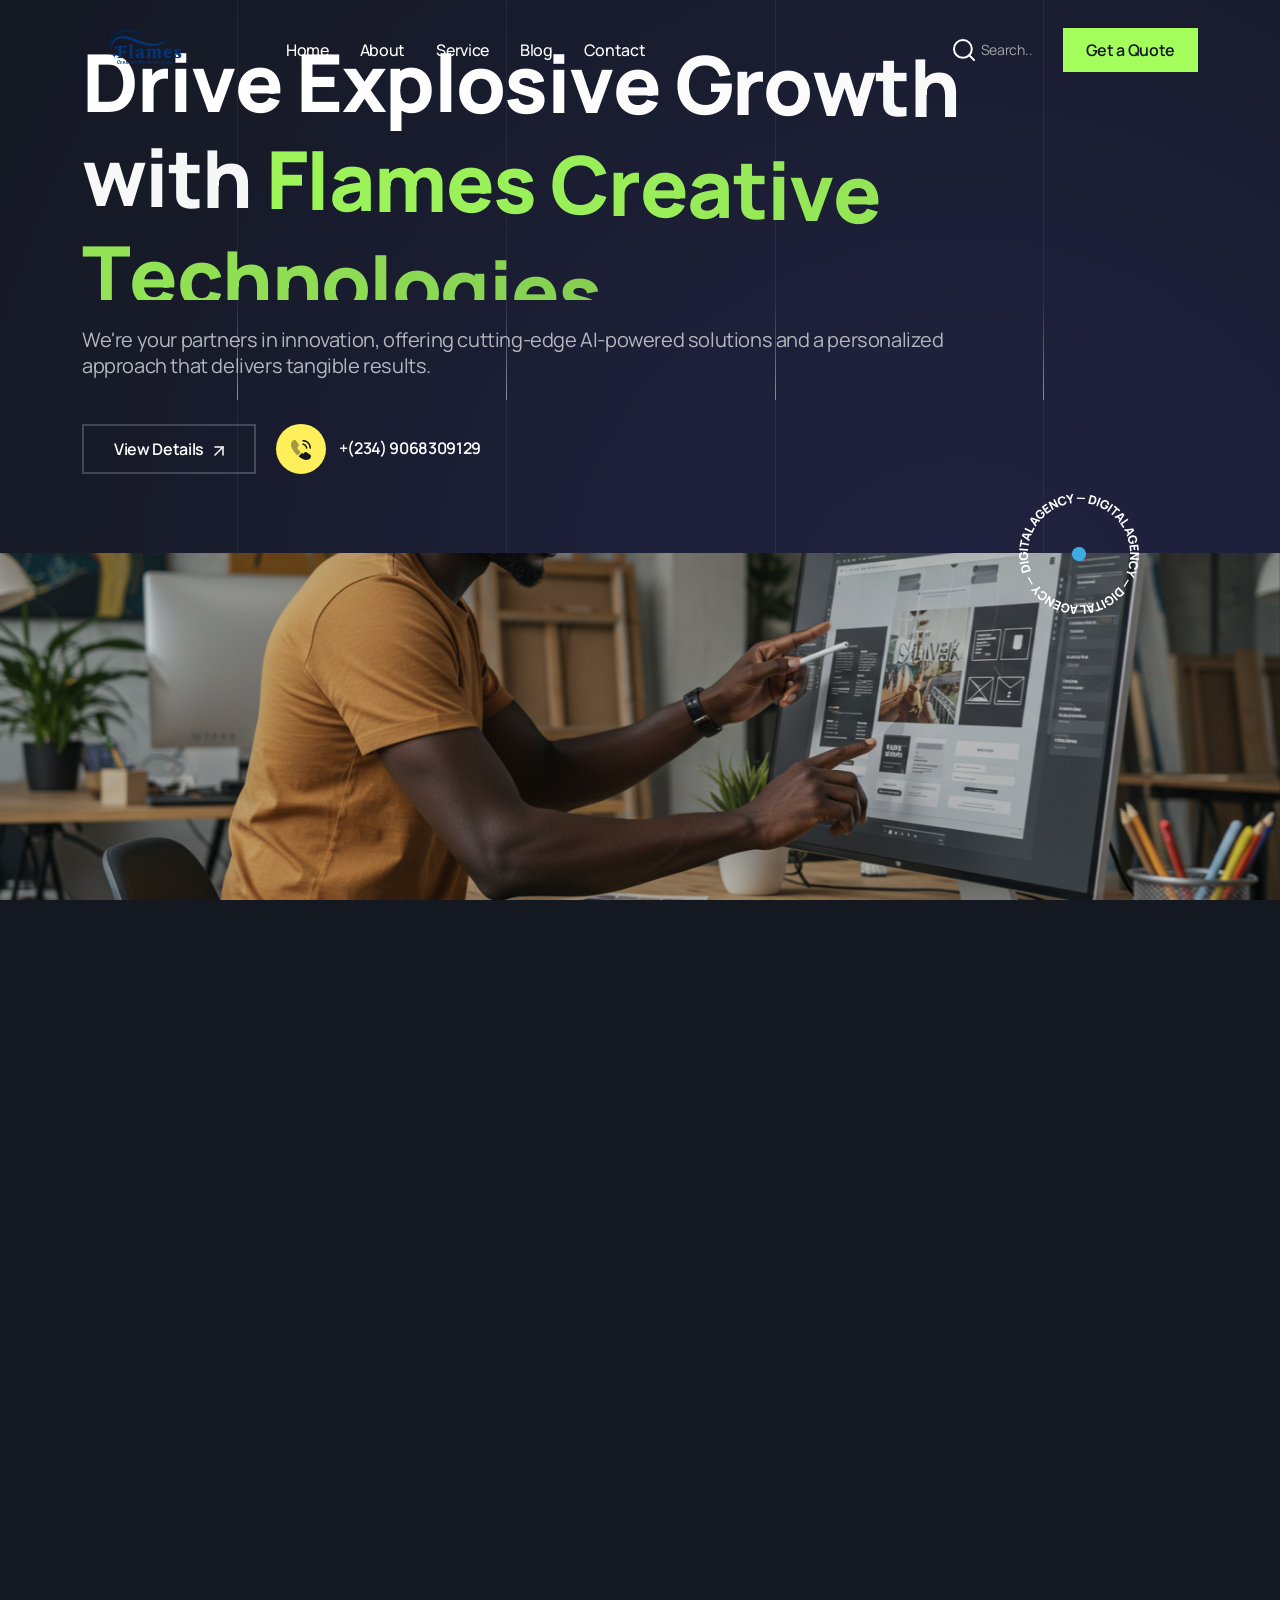
==== tryesy/index.html @ 5f0bf928 "first commit" ====
<!doctype html>
<html class="no-js" lang="zxx">

<head>

   <meta charset="utf-8">
   <meta http-equiv="x-ua-compatible" content="ie=edge">
   <title>Flames Creative Technologies | Full-Service Digital Agency </title>
   <meta name="description" content="">
   <meta name="viewport" content="width=device-width, initial-scale=1">

   <!-- Place favicon.ico in the root directory -->
   <link rel="shortcut icon" type="image/x-icon" href="assets/img/logo/favicon.png">

   <!-- CSS here -->
   <link rel="stylesheet" href="assets/css/bootstrap.css">
   <link rel="stylesheet" href="assets/css/custom-animation.css">
   <link rel="stylesheet" href="assets/css/animate.css">
   <link rel="stylesheet" href="assets/css/swiper-bundle.css">
   <link rel="stylesheet" href="assets/css/slick.css">
   <link rel="stylesheet" href="assets/css/magnific-popup.css">
   <link rel="stylesheet" href="assets/css/font-awesome-pro.css">
   <link rel="stylesheet" href="assets/css/spacing.css">
   <link rel="stylesheet" href="assets/css/main.css">

</head>

<body class="z-index-1 black-bg">

   <!-- preloader-start-area -->
   <div id="loading" class="preloader-layout-wrap">
      <div class="preloader-layout">
         <div class="preloader-path">
            <svg width="60" height="60" viewBox="0 0 28 30" fill="none" xmlns="http://www.w3.org/2000/svg">
               <path class="item1" d="M15.7845 29.68C15.7845 25.9024 15.5838 22.516 15.8552 19.1566C16.0417 16.8118 17.5342 14.8906 19.5665 13.617C21.9687 12.1045 24.4634 10.7305 27.0373 9.50214C27.1871 9.43199 27.4952 9.28358 27.9927 9.0974C28.0425 12.7366 27.8357 16.375 27.3737 19.9877C27.1702 21.4286 26.0932 23.0962 24.8919 23.9866C22.0738 26.067 18.9532 27.7399 15.7845 29.68Z" fill="white" />
               <path class="item2" d="M11.9431 29.68C11.9431 25.9024 12.1438 22.516 11.8753 19.1566C11.6859 16.8118 10.1935 14.8906 8.16111 13.617C5.71042 12.079 3.45477 10.6786 0.972992 9.50214C0.823181 9.43199 0.517903 9.28358 0.0175895 9.0974C0.0175895 12.8291 -0.120916 16.4449 0.379398 19.9823C0.582915 21.4232 1.65986 23.0908 2.86118 23.9812C5.6652 26.067 8.78297 27.7399 11.9431 29.68Z" fill="white" />
               <path class="item3" d="M1.80685 5.81898C5.13945 3.93017 8.02544 2.06565 11.1347 0.616666C13.2999 -0.395194 15.745 -0.0875891 17.8876 0.999824C20.431 2.28693 22.8917 3.71777 25.2566 5.28472C25.3951 5.37646 25.6777 5.55455 26.0904 5.89183C22.6985 7.60525 19.527 9.44549 16.1548 10.7892C14.7783 11.3289 12.7629 11.256 11.3778 10.6813C8.15264 9.34295 5.09988 7.5324 1.80685 5.81898Z" fill="white" />
            </svg>
         </div>
         <div class="preloader-logo">
            <img src="assets/img/logo/main logo.png ">
         </div>
      </div> 
   </div>
   <!-- preloader-end-area -->

   <!-- back to top start -->
   <div class="back-to-top-wrapper">
      <button id="back_to_top" type="button" class="back-to-top-btn">
         <svg width="12" height="7" viewBox="0 0 12 7" fill="none" xmlns="http://www.w3.org/2000/svg">
            <path d="M11 6L6 1L1 6" stroke="currentColor" stroke-width="1.5" stroke-linecap="round"
               stroke-linejoin="round" />
         </svg>
      </button>
   </div>
   <!-- back to top end -->


   <!-- tp-offcanvus-area-end -->
   <div class="tp-offcanvas-area">
      <div class="tp-offcanvas-wrapper">
         <div class="tp-offcanvas-top d-flex align-items-center justify-content-between">
            <div class="tp-offcanvas-logo">
               <a href="index.html">
                  <img src="assets/img/logo/main logo.png" alt="">
               </a>
            </div>
            <div class="tp-offcanvas-close">
               <button class="tp-offcanvas-close-btn">
                  <svg width="37" height="38" viewBox="0 0 37 38" fill="none" xmlns="http://www.w3.org/2000/svg">
                     <path d="M9.19141 9.80762L27.5762 28.1924" stroke="currentColor" stroke-width="1.5"
                        stroke-linecap="round" stroke-linejoin="round" />
                     <path d="M9.19141 28.1924L27.5762 9.80761" stroke="currentColor" stroke-width="1.5"
                        stroke-linecap="round" stroke-linejoin="round" />
                  </svg>
               </button>
            </div>
         </div>
         <div class="tp-offcanvas-main">
            <div class="tp-offcanvas-content">
               <h3 class="tp-offcanvas-title">Hi There!</h3>
               <p>Welcome! </p>
            </div>
            <div class="tp-offcanvas-menu d-xl-none">
               <nav></nav>
            </div>
            <div class="tp-offcanvas-contact">
               <h3 class="tp-offcanvas-title sm">Information</h3>

               <ul>
                  <li><a href="tel:1245654">+ 2349068309129</a></li>
                  <li><a href="mailto:hello@diego.com">inquiries@flamescreative.tech</a></li>
               </ul>
            </div>
            <div class="tp-offcanvas-social">
               <h3 class="tp-offcanvas-title sm">Follow Us</h3>
               <ul>
                  <li>
                     <a href="#">
                        <svg width="16" height="16" viewBox="0 0 16 16" fill="none" xmlns="http://www.w3.org/2000/svg">
                           <path
                              d="M11.25 1.5H4.75C2.95507 1.5 1.5 2.95507 1.5 4.75V11.25C1.5 13.0449 2.95507 14.5 4.75 14.5H11.25C13.0449 14.5 14.5 13.0449 14.5 11.25V4.75C14.5 2.95507 13.0449 1.5 11.25 1.5Z"
                              stroke="currentColor" stroke-width="1.5" stroke-linecap="round" stroke-linejoin="round" />
                           <path
                              d="M10.6016 7.5907C10.6818 8.13166 10.5894 8.68414 10.3375 9.16955C10.0856 9.65497 9.68711 10.0486 9.19862 10.2945C8.71014 10.5404 8.15656 10.6259 7.61663 10.5391C7.0767 10.4522 6.57791 10.1972 6.19121 9.81055C5.80451 9.42385 5.54959 8.92506 5.46271 8.38513C5.37583 7.8452 5.46141 7.29163 5.70728 6.80314C5.95315 6.31465 6.34679 5.91613 6.83221 5.66425C7.31763 5.41238 7.87011 5.31998 8.41107 5.4002C8.96287 5.48202 9.47372 5.73915 9.86817 6.1336C10.2626 6.52804 10.5197 7.0389 10.6016 7.5907Z"
                              stroke="currentColor" stroke-width="1.5" stroke-linecap="round" stroke-linejoin="round" />
                           <path d="M11.5742 4.42578H11.5842" stroke="currentColor" stroke-width="1.5"
                              stroke-linecap="round" stroke-linejoin="round" />
                        </svg>
                     </a>
                  </li>
                  <li>
                     <a href="#">
                        <svg width="18" height="18" viewBox="0 0 18 18" fill="none" xmlns="http://www.w3.org/2000/svg">
                           <path
                              d="M2.50589 12.7494C4.57662 16.336 9.16278 17.5648 12.7494 15.4941C14.2113 14.65 15.2816 13.388 15.8962 11.9461C16.7895 9.85066 16.7208 7.37526 15.4941 5.25063C14.2674 3.12599 12.1581 1.82872 9.89669 1.55462C8.34063 1.366 6.71259 1.66183 5.25063 2.50589C1.66403 4.57662 0.435172 9.16278 2.50589 12.7494Z"
                              stroke="currentColor" stroke-width="1.5" />
                           <path
                              d="M12.7127 15.4292C12.7127 15.4292 12.0086 10.4867 10.5011 7.87559C8.99362 5.26451 5.28935 2.57155 5.28935 2.57155M5.68449 15.6124C6.79553 12.2606 12.34 8.54524 16.3975 9.43537M12.311 2.4082C11.1953 5.72344 5.75732 9.38453 1.71875 8.58915"
                              stroke="currentColor" stroke-width="1.5" stroke-linecap="round" />
                        </svg>
                     </a>
                  </li>
                  <li>
                     <a href="#">
                        <svg width="18" height="11" viewBox="0 0 18 11" fill="none" xmlns="http://www.w3.org/2000/svg">
                           <path
                              d="M1 5.5715H6.33342C7.62867 5.5715 8.61917 6.56199 8.61917 7.85725C8.61917 9.15251 7.62867 10.143 6.33342 10.143H1.76192C1.30477 10.143 1 9.83823 1 9.38108V1.76192C1 1.30477 1.30477 1 1.76192 1H5.5715C6.86676 1 7.85725 1.99049 7.85725 3.28575C7.85725 4.58101 6.86676 5.5715 5.5715 5.5715H1Z"
                              stroke="currentColor" stroke-width="1.5" stroke-miterlimit="10" />
                           <path
                              d="M10.9062 7.09454H17.0016C17.0016 5.41832 15.6301 4.04688 13.9539 4.04688C12.2777 4.04688 10.9062 5.41832 10.9062 7.09454ZM10.9062 7.09454C10.9062 8.77076 12.2777 10.1422 13.9539 10.1422H15.2492"
                              stroke="currentColor" stroke-width="1.5" stroke-miterlimit="10" stroke-linecap="round"
                              stroke-linejoin="round" />
                           <path d="M16.1125 1.44434H11.668" stroke="currentColor" stroke-width="1.2"
                              stroke-miterlimit="10" stroke-linecap="round" stroke-linejoin="round" />
                        </svg>
                     </a>
                  </li>
                  <li>
                     <a href="#">
                        <svg width="18" height="14" viewBox="0 0 18 14" fill="none" xmlns="http://www.w3.org/2000/svg">
                           <path
                              d="M12.75 13H5.25C3 13 1.5 11.5 1.5 9.25V4.75C1.5 2.5 3 1 5.25 1H12.75C15 1 16.5 2.5 16.5 4.75V9.25C16.5 11.5 15 13 12.75 13Z"
                              stroke="currentColor" stroke-width="1.5" stroke-miterlimit="10" stroke-linecap="round"
                              stroke-linejoin="round" />
                           <path
                              d="M8.70676 5.14837L10.8006 6.40465C11.5543 6.90716 11.5543 7.66093 10.8006 8.16344L8.70676 9.41972C7.86923 9.92224 7.19922 9.50348 7.19922 8.5822V6.06964C7.19922 4.98086 7.86923 4.64585 8.70676 5.14837Z"
                              fill="currentColor" />
                        </svg>
                     </a>
                  </li>
               </ul>
            </div>
         </div>
      </div>
   </div>
   <div class="body-overlay"></div>
   <!-- tp-offcanvus-area-end -->

   
   <header>

      <!-- header area start -->
      <div id="header-sticky" class="tp-header-area tp-header-mob-space header-transparent">
         <div class="container container-1680">
            <div class="row align-items-center">
               <div class="col-xl-2 col-lg-4 col-md-4 col-6">
                  <div class="tp-header-logo">
                     <a href="index.html">
                        <img src="assets/img/logo/main logo.png" alt="Flames Creative Technologies">
                     </a>
                  </div>
               </div>
               <div class="col-xl-6 d-none d-xl-block">
                  <div class="tp-header-menu header-main-menu">
                     <nav class="tp-mobile-menu-active">
                        <ul>
                           <li>
                              <a href="index.html">Home</a>
                           </li>
                           <li><a href="">About</a></li>
                           <li>
                              <a href="">Service</a>
                           </li>
                           <li>
                              <a href="">Blog</a>
                           </li>
                           <li><a href="">contact</a></li>
                        </ul>
                     </nav>
                  </div>
               </div>
               <div class="col-xl-4 col-lg-8 col-md-8 col-6">
                  <div class="tp-header-right text-end">
                     <div class="tp-header-action d-inline-flex align-items-center">
                        <div id="tp-header-search" class="tp-header-search p-relative d-none d-md-block">
                           <form action="#">
                              <div class="tp-header-search-input">
                                 <input focused type="text" placeholder="Search...">
                              </div>
                              <div class="tp-header-search-icon">
                                 <span>
                                    <svg width="22" height="22" viewBox="0 0 22 22" fill="none" xmlns="http://www.w3.org/2000/svg">
                                       <path d="M9.88888 18.7778C14.7981 18.7778 18.7778 14.7981 18.7778 9.88888C18.7778 4.97969 14.7981 1 9.88888 1C4.97969 1 1 4.97969 1 9.88888C1 14.7981 4.97969 18.7778 9.88888 18.7778Z" stroke="currentcolor" stroke-width="2" stroke-linecap="round" stroke-linejoin="round" />
                                       <path d="M21 21L16.1666 16.1666" stroke="currentcolor" stroke-width="2" stroke-linecap="round" stroke-linejoin="round" />
                                    </svg>
                                 </span>
                              </div>
                           </form>
                        </div>
                        <div class="tp-header-btn d-none d-sm-block">
                           <a class="tp-btn ml-30" href="">Get a Quote</a>
                        </div>
                        <div class="tp-header-bar tp-offcanvas-open-btn d-xl-none">
                           <button>
                              <span>
                                 <svg width="25" height="25" viewBox="0 0 25 25" fill="none" xmlns="http://www.w3.org/2000/svg">
                                    <path d="M21.8808 10.2976H3.8808" stroke="currentcolor" stroke-width="2" stroke-linecap="round" stroke-linejoin="round" />
                                    <path d="M21.8808 6.29756H3.8808" stroke="currentcolor" stroke-width="2" stroke-linecap="round" stroke-linejoin="round" />
                                    <path d="M21.8808 14.2976H3.8808" stroke="currentcolor" stroke-width="2" stroke-linecap="round" stroke-linejoin="round" />
                                    <path d="M21.8808 18.2976H3.8808" stroke="currentcolor" stroke-width="2" stroke-linecap="round" stroke-linejoin="round" />
                                 </svg>
                              </span>
                           </button>
                        </div>
                     </div>
                  </div>
               </div>
            </div>
         </div>
      </div>
      <!-- header area end -->

   </header>

   <div class="tp-border-line-wrap">
      <div class="tp-border-line"></div>
      <div class="tp-border-line line-2"></div>
      <div class="tp-border-line line-3"></div>
      <div class="tp-border-line line-4"></div>
   </div>


   <div id="smooth-wrapper">
      <div id="smooth-content">

         <main>

            <!-- hero area start -->
            <div class="tp-hero-area tp-hero-pt p-relative z-index-1">
               <div class="tp-hero-gradient-circle">
                  <span></span>
               </div>
               <div class="container container-1680">
                  <div class="row">
                     <div class="col-xxl-9 col-xl-10">
                        <div class="tp-hero-title-box">
                           <h2 class="tp-hero-title tp_reveal_anim">Drive Explosive Growth with <span class="main-text">Flames Creative Technologies</span></h2>
                           <p>We're your partners in innovation, offering cutting-edge AI-powered solutions and a personalized approach that delivers tangible results.</p>
                        </div>
                        <div class="tp-hero-btn-box mb-60 d-flex flex-wrap align-items-center">
                           <div class="tp-hero-btn mb-20 mr-20">
                              <a class="tp-btn-border" href="about.html">
                                 View Details
                                 <span>
                                    <svg width="10" height="10" viewBox="0 0 10 10" fill="none" xmlns="http://www.w3.org/2000/svg">
                                       <path d="M1 9L9 1" stroke="currentcolor" stroke-width="1.5" stroke-linecap="round" stroke-linejoin="round" />
                                       <path d="M1 1H9V9" stroke="currentcolor" stroke-width="1.5" stroke-linecap="round" stroke-linejoin="round" />
                                    </svg>
                                 </span>
                              </a>
                           </div>
                           <div class="tp-hero-tell mb-20">
                              <a href="tel:09068309129">
                                 <span>
                                    <svg width="20" height="20" viewBox="0 0 20 20" fill="none" xmlns="http://www.w3.org/2000/svg">
                                       <path d="M15.62 8.75001C15.19 8.75001 14.85 8.40001 14.85 7.98001C14.85 7.61001 14.48 6.84001 13.86 6.17001C13.25 5.52001 12.58 5.14001 12.02 5.14001C11.59 5.14001 11.25 4.79001 11.25 4.37001C11.25 3.95001 11.6 3.60001 12.02 3.60001C13.02 3.60001 14.07 4.14001 14.99 5.11001C15.85 6.02001 16.4 7.15001 16.4 7.97001C16.4 8.40001 16.05 8.75001 15.62 8.75001Z" fill="currentcolor" />
                                       <path d="M19.23 8.75C18.8 8.75 18.46 8.4 18.46 7.98C18.46 4.43 15.57 1.55 12.03 1.55C11.6 1.55 11.26 1.2 11.26 0.78C11.26 0.36 11.6 0 12.02 0C16.42 0 20 3.58 20 7.98C20 8.4 19.65 8.75 19.23 8.75Z" fill="currentcolor" />
                                       <path opacity="0.4" d="M9.79 12.21L6.52 15.48C6.16 15.16 5.81 14.83 5.47 14.49C4.44 13.45 3.51 12.36 2.68 11.22C1.86 10.08 1.2 8.94 0.72 7.81C0.24 6.67 0 5.58 0 4.54C0 3.86 0.12 3.21 0.36 2.61C0.6 2 0.98 1.44 1.51 0.94C2.15 0.31 2.85 0 3.59 0C3.87 0 4.15 0.0600001 4.4 0.18C4.66 0.3 4.89 0.48 5.07 0.74L7.39 4.01C7.57 4.26 7.7 4.49 7.79 4.71C7.88 4.92 7.93 5.13 7.93 5.32C7.93 5.56 7.86 5.8 7.72 6.03C7.59 6.26 7.4 6.5 7.16 6.74L6.4 7.53C6.29 7.64 6.24 7.77 6.24 7.93C6.24 8.01 6.25 8.08 6.27 8.16C6.3 8.24 6.33 8.3 6.35 8.36C6.53 8.69 6.84 9.12 7.28 9.64C7.73 10.16 8.21 10.69 8.73 11.22C9.09 11.57 9.44 11.91 9.79 12.21Z" fill="currentcolor" />
                                       <path d="M19.97 16.33C19.97 16.61 19.92 16.9 19.82 17.18C19.79 17.26 19.76 17.34 19.72 17.42C19.55 17.78 19.33 18.12 19.04 18.44C18.55 18.98 18.01 19.37 17.4 19.62C17.39 19.62 17.38 19.63 17.37 19.63C16.78 19.87 16.14 20 15.45 20C14.43 20 13.34 19.76 12.19 19.27C11.04 18.78 9.89001 18.12 8.75001 17.29C8.36001 17 7.97001 16.71 7.60001 16.4L10.87 13.13C11.15 13.34 11.4 13.5 11.61 13.61C11.66 13.63 11.72 13.66 11.79 13.69C11.87 13.72 11.95 13.73 12.04 13.73C12.21 13.73 12.34 13.67 12.45 13.56L13.21 12.81C13.46 12.56 13.7 12.37 13.93 12.25C14.16 12.11 14.39 12.04 14.64 12.04C14.83 12.04 15.03 12.08 15.25 12.17C15.47 12.26 15.7 12.39 15.95 12.56L19.26 14.91C19.52 15.09 19.7 15.3 19.81 15.55C19.91 15.8 19.97 16.05 19.97 16.33Z" fill="currentcolor" />
                                    </svg>
                                 </span>
                                 +(234) 9068309129 
                              </a>
                           </div>
                        </div>
                     </div>
                  </div>
               </div>
               <div class="tp-hero-banner-wrap p-relative">
                  <div class="tp-hero-banner-shape">
                     <img src="assets/img/home-01/shape/hero-shape-1.png" alt="">
                  </div>
                  <div class="tp-hero-banner tp-hero-banner-height">
                     <img data-speed=".7" src="assets/img/home-01/hero/hero-main.jpg" alt="An African Designer Working On a touchscreen tablet, creating user-interface design">
                  </div>
               </div>
            </div>
            <!-- hero area end -->

            <!-- barnd area start -->
            <div class="tp-brand-area">
               <div class="tp-brand-wrapper pink-bg">
                  <div class="swiper-container tp-brand-active">
                     <div class="swiper-wrapper slide-transtion">
                        <div class="swiper-slide">
                           <div class="tp-brand-item">
                              <span class="tp-brand-title">User Interface Design</span>
                           </div>
                        </div>
                        <div class="swiper-slide">
                           <div class="tp-brand-item">
                              <span class="tp-brand-title">User Experience Design</span>
                           </div>
                        </div>
                        <div class="swiper-slide">
                           <div class="tp-brand-item">
                              <span class="tp-brand-title">Digital Agency</span>
                           </div>
                        </div>
                        <div class="swiper-slide">
                           <div class="tp-brand-item">
                              <span class="tp-brand-title">Marketing Strategy</span>
                           </div>
                        </div>
                        <div class="swiper-slide">
                           <div class="tp-brand-item">
                              <span class="tp-brand-title">Digital Solution</span>
                           </div>
                        </div>
                        <div class="swiper-slide">
                           <div class="tp-brand-item">
                              <span class="tp-brand-title">Business Growth</span>
                           </div>
                        </div>
                        <div class="swiper-slide">
                           <div class="tp-brand-item">
                              <span class="tp-brand-title">Development</span>
                           </div>
                        </div>
                        <div class="swiper-slide">
                           <div class="tp-brand-item">
                              <span class="tp-brand-title">AI-Driven Solutions</span>
                           </div>
                        </div>
                        <div class="swiper-slide">
                           <div class="tp-brand-item">
                              <span class="tp-brand-title">SEO Agency</span>
                           </div>
                        </div>
                        <div class="swiper-slide">
                           <div class="tp-brand-item">
                              <span class="tp-brand-title">Consulting</span>
                           </div>
                        </div>
                        <div class="swiper-slide">
                           <div class="tp-brand-item">
                              <span class="tp-brand-title">Branding</span>
                           </div>
                        </div>
                        <div class="swiper-slide">
                           <div class="tp-brand-item">
                              <span class="tp-brand-title">Analytics</span>
                           </div>
                        </div>
                     </div>
                  </div>
               </div>
            </div>
            <!-- barnd area end -->

            <!-- service area start -->
            <div class="tp-service-area pt-110 z-index-1">
               <div class="container">
                  <div class="row">
                     <div class="col-xl-6 col-lg-10">
                        <div class="tp-service-left p-relative">
                           <div class="tp-service-shape">
                              <img src="assets/img/home-01/shape/service-shape-1.png" alt="">
                           </div>
                           <div class="tp-service-title-box mb-40">
                              <span class="tp-section-subtitle mb-10">Why Choose Us?</span>
                              <h4 class="tp-section-title tp_reveal_anim">Your Vision,<br>Our Innovation</h4>
                           </div>
                           <div class="tp-service-btn-box">
                              <div class="tp-service-btn">
                                 <a class="tp-btn-border sm" href="about.html">
                                    Read More
                                    <span>
                                       <svg width="10" height="10" viewBox="0 0 10 10" fill="none" xmlns="http://www.w3.org/2000/svg">
                                          <path d="M1 9L9 1" stroke="currentcolor" stroke-width="1.5" stroke-linecap="round" stroke-linejoin="round" />
                                          <path d="M1 1H9V9" stroke="currentcolor" stroke-width="1.5" stroke-linecap="round" stroke-linejoin="round" />
                                       </svg>
                                    </span>
                                 </a>
                              </div>
                           </div>
                        </div>
                     </div>
                     <div class="col-xl-6">
                        <div class="tp-service-right mt-50">
                           <div class="row">
                              <div class="col-xl-6 col-lg-4 col-md-4 col-sm-6 tp_fade_anim">
                                 <div class="tp-service-item mb-70">
                                    <span class="tp-service-icon">
                                       <svg width="30" height="32" viewBox="0 0 30 32" fill="none" xmlns="http://www.w3.org/2000/svg">
                                          <path opacity="0.4" d="M5.625 22.2909V9.97587C7.56 9.48087 9 7.72587 9 5.64087C9 3.15087 6.99 1.14087 4.5 1.14087C2.01 1.14087 0 3.15087 0 5.64087C0 7.74087 1.44 9.48087 3.375 9.97587V22.2909C1.44 22.7859 0 24.5409 0 26.6259C0 29.1159 2.01 31.1259 4.5 31.1259C6.99 31.1259 9 29.1159 9 26.6259C9 24.5259 7.56 22.7859 5.625 22.2909Z" fill="currentcolor" />
                                          <path d="M26.625 22.291V7.87599C26.625 5.59599 24.78 3.75099 22.5 3.75099H18.105L20.22 1.996C20.7 1.591 20.76 0.886001 20.37 0.406001C19.965 -0.073999 19.26 -0.134008 18.78 0.255992L14.28 4.00599C14.025 4.21599 13.875 4.53099 13.875 4.87599C13.875 5.22099 14.025 5.521 14.28 5.746L18.78 9.496C18.99 9.676 19.245 9.75099 19.5 9.75099C19.815 9.75099 20.145 9.61599 20.37 9.34599C20.775 8.86599 20.7 8.16099 20.22 7.75599L18.105 6.00099H22.5C23.535 6.00099 24.375 6.84099 24.375 7.87599V22.291C22.44 22.786 21 24.541 21 26.626C21 29.116 23.01 31.126 25.5 31.126C27.99 31.126 30 29.116 30 26.626C30 24.526 28.56 22.786 26.625 22.291Z" fill="currentcolor" />
                                       </svg>
                                    </span>
                                    <h4 class="tp-service-title"><a class="tp-line-white" href="">Innovation-Driven <br> Approach</a></h4>
                                 </div>
                              </div>
                              <div class="col-xl-6 col-lg-4 col-md-4 col-sm-6 tp_fade_anim">
                                 <div class="tp-service-item mb-70">
                                    <span class="tp-service-icon">
                                       <svg width="30" height="29" viewBox="0 0 30 29" fill="none" xmlns="http://www.w3.org/2000/svg">
                                          <path opacity="0.4" d="M0 15.4706V12.8319C0 11.2727 1.27436 9.98336 2.84858 9.98336C5.56222 9.98336 6.67166 8.06432 5.30735 5.7105C4.52774 4.36117 4.9925 2.60705 6.35682 1.82744L8.95052 0.34318C10.1349 -0.361467 11.6642 0.0583229 12.3688 1.24273L12.5337 1.52759C13.8831 3.88141 16.1019 3.88141 17.4663 1.52759L17.6312 1.24273C18.3358 0.0583229 19.8651 -0.361467 21.0495 0.34318L23.6432 1.82744C25.0075 2.60705 25.4723 4.36117 24.6927 5.7105C23.3283 8.06432 24.4378 9.98336 27.1514 9.98336C28.7106 9.98336 30 11.2577 30 12.8319V15.4706C30 17.0298 28.7256 18.3192 27.1514 18.3192C24.4378 18.3192 23.3283 20.2382 24.6927 22.5921C25.4723 23.9564 25.0075 25.6955 23.6432 26.4751L21.0495 27.9594C19.8651 28.664 18.3358 28.2442 17.6312 27.0598L17.4663 26.775C16.1169 24.4211 13.8981 24.4211 12.5337 26.775L12.3688 27.0598C11.6642 28.2442 10.1349 28.664 8.95052 27.9594L6.35682 26.4751C4.9925 25.6955 4.52774 23.9414 5.30735 22.5921C6.67166 20.2382 5.56222 18.3192 2.84858 18.3192C1.27436 18.3192 0 17.0298 0 15.4706Z" fill="currentcolor" />
                                          <path d="M14.9926 19.0237C17.6836 19.0237 19.8651 16.8422 19.8651 14.1511C19.8651 11.4601 17.6836 9.27856 14.9926 9.27856C12.3015 9.27856 10.12 11.4601 10.12 14.1511C10.12 16.8422 12.3015 19.0237 14.9926 19.0237Z" fill="currentcolor" />
                                       </svg>
                                    </span>
                                    <h4 class="tp-service-title"><a class="tp-line-white" href="">Tailored <br> Solutions</a></h4>
                                 </div>
                              </div>
                              <div class="col-xl-6 col-lg-4 col-md-4 col-sm-6 tp_fade_anim">
                                 <div class="tp-service-item mb-70">
                                    <span class="tp-service-icon">
                                       <svg width="30" height="30" viewBox="0 0 30 30" fill="none" xmlns="http://www.w3.org/2000/svg">
                                          <path opacity="0.4" d="M29.5304 21.9763L25.005 11.393C24.1809 9.45563 22.952 8.35682 21.5496 8.28453C20.1616 8.21224 18.817 9.18093 17.7905 11.0316L15.0435 15.9617C14.4651 17.0027 13.641 17.6244 12.7446 17.6967C11.8338 17.7835 10.9229 17.3063 10.1856 16.3666L9.86749 15.9617C8.84097 14.675 7.56867 14.0533 6.26744 14.1834C4.96622 14.3135 3.85295 15.2099 3.11559 16.6702L0.614355 21.6582C-0.282043 23.4655 -0.195295 25.5619 0.860141 27.2679C1.91558 28.974 3.75175 30.0005 5.76141 30.0005H24.2099C26.1472 30.0005 27.9545 29.0318 29.0244 27.4125C30.1232 25.7932 30.2967 23.7546 29.5304 21.9763Z" fill="currentcolor" />
                                          <path d="M7.77109 9.77363C10.47 9.77363 12.6579 7.58573 12.6579 4.88681C12.6579 2.1879 10.47 0 7.77109 0C5.07218 0 2.88428 2.1879 2.88428 4.88681C2.88428 7.58573 5.07218 9.77363 7.77109 9.77363Z" fill="currentcolor" />
                                       </svg>
                                    </span>
                                    <h4 class="tp-service-title"><a class="tp-line-white" href="">Seamless <br> User Experience</a></h4>
                                 </div>
                              </div>
                              <div class="col-xl-6 col-lg-4 col-md-4 col-sm-6 tp_fade_anim">
                                 <div class="tp-service-item mb-70">
                                    <span class="tp-service-icon">
                                       <svg width="28" height="29" viewBox="0 0 28 29" fill="none" xmlns="http://www.w3.org/2000/svg">
                                          <path d="M24.6718 4.18915L16.1923 0.412403C14.9478 -0.137468 13.0667 -0.137468 11.8222 0.412403L3.34264 4.18915C1.20104 5.14419 0.88269 6.44651 0.88269 7.14109C0.88269 7.83566 1.20104 9.13799 3.34264 10.093L11.8222 13.8698C12.4444 14.1447 13.2258 14.2894 14.0072 14.2894C14.7886 14.2894 15.57 14.1447 16.1923 13.8698L24.6718 10.093C26.8134 9.13799 27.1318 7.83566 27.1318 7.14109C27.1318 6.44651 26.8279 5.14419 24.6718 4.18915Z" fill="currentcolor" />
                                          <path opacity="0.4" d="M14.0072 21.7705C13.4574 21.7705 12.9075 21.6547 12.401 21.4377L2.64806 17.0966C1.15762 16.431 0 14.6511 0 13.016C0 12.4227 0.477519 11.9452 1.0708 11.9452C1.66408 11.9452 2.1416 12.4227 2.1416 13.016C2.1416 13.7974 2.79276 14.8103 3.51628 15.1287L13.2693 19.4697C13.7323 19.6723 14.2677 19.6723 14.7307 19.4697L24.4837 15.1287C25.2072 14.8103 25.8584 13.8119 25.8584 13.016C25.8584 12.4227 26.3359 11.9452 26.9292 11.9452C27.5225 11.9452 28 12.4227 28 13.016C28 14.6367 26.8424 16.431 25.3519 17.0966L15.599 21.4377C15.107 21.6547 14.5571 21.7705 14.0072 21.7705Z" fill="currentcolor" />
                                          <path opacity="0.4" d="M14.0072 28.9476C13.4574 28.9476 12.9075 28.8319 12.401 28.6148L2.64806 24.2737C1.04186 23.5647 0 21.9585 0 20.1931C0 19.5998 0.477519 19.1223 1.0708 19.1223C1.66408 19.1223 2.1416 19.5998 2.1416 20.1931C2.1416 21.1047 2.677 21.9295 3.51628 22.3058L13.2693 26.6469C13.7323 26.8494 14.2677 26.8494 14.7307 26.6469L24.4837 22.3058C25.3085 21.944 25.8584 21.1047 25.8584 20.1931C25.8584 19.5998 26.3359 19.1223 26.9292 19.1223C27.5225 19.1223 28 19.5998 28 20.1931C28 21.9585 26.9581 23.5502 25.3519 24.2737L15.599 28.6148C15.107 28.8319 14.5571 28.9476 14.0072 28.9476Z" fill="currentcolor" />
                                       </svg>
                                    </span>
                                    <h4 class="tp-service-title"><a class="tp-line-white" href="">AI-Powered<br>Insight</a></h4>
                                 </div>
                              </div>
                              <div class="col-xl-6 col-lg-4 col-md-4 col-sm-6 tp_fade_anim">
                                 <div class="tp-service-item mb-70">
                                    <span class="tp-service-icon">
                                       <svg width="30" height="31" viewBox="0 0 30 31" fill="none" xmlns="http://www.w3.org/2000/svg">
                                          <path opacity="0.4" d="M27.8353 16.4585C27.2672 16.4585 26.7912 16.0286 26.7298 15.4605C26.3614 12.0829 24.5497 9.04294 21.7554 7.10845C21.2488 6.75533 21.1259 6.06444 21.4791 5.55778C21.8322 5.05113 22.5231 4.92831 23.0297 5.28143C26.3614 7.59975 28.5108 11.2231 28.956 15.2303C29.0174 15.8444 28.5722 16.3971 27.9581 16.4585C27.912 16.4585 27.8813 16.4585 27.8353 16.4585Z" fill="currentcolor" />
                                          <path opacity="0.4" d="M2.31836 16.5353C2.28765 16.5353 2.2416 16.5353 2.21089 16.5353C1.59676 16.4739 1.15152 15.9212 1.21294 15.307C1.62747 11.2999 3.7462 7.67654 7.04712 5.34286C7.53842 4.98974 8.24467 5.11256 8.59779 5.60386C8.95091 6.11052 8.82808 6.80141 8.33678 7.15453C5.57322 9.11973 3.77691 12.1596 3.43914 15.522C3.37773 16.1054 2.88643 16.5353 2.31836 16.5353Z" fill="currentcolor" />
                                          <path opacity="0.4" d="M21.1259 29.3091C19.2375 30.2149 17.2109 30.6755 15.0921 30.6755C12.8813 30.6755 10.7779 30.1842 8.81272 29.1862C8.26001 28.9252 8.04507 28.2497 8.32142 27.697C8.58243 27.1443 9.25796 26.9293 9.81068 27.1903C10.7779 27.6816 11.8066 28.0194 12.8506 28.219C14.2631 28.4954 15.7063 28.5107 17.1188 28.2651C18.1628 28.0808 19.1914 27.7584 20.1433 27.2978C20.7114 27.0368 21.3869 27.2517 21.6326 27.8198C21.9089 28.3725 21.694 29.0481 21.1259 29.3091Z" fill="currentcolor" />
                                          <path d="M15.0768 0C12.697 0 10.7472 1.93449 10.7472 4.32958C10.7472 6.72467 12.6817 8.65916 15.0768 8.65916C17.4719 8.65916 19.4064 6.72467 19.4064 4.32958C19.4064 1.93449 17.4719 0 15.0768 0Z" fill="currentcolor" />
                                          <path d="M4.32958 18.2087C1.94985 18.2087 0 20.1432 0 22.5383C0 24.9334 1.93449 26.8679 4.32958 26.8679C6.72467 26.8679 8.65916 24.9334 8.65916 22.5383C8.65916 20.1432 6.70931 18.2087 4.32958 18.2087Z" fill="currentcolor" />
                                          <path d="M25.6704 18.2087C23.2907 18.2087 21.3408 20.1432 21.3408 22.5383C21.3408 24.9334 23.2753 26.8679 25.6704 26.8679C28.0655 26.8679 30 24.9334 30 22.5383C30 20.1432 28.0655 18.2087 25.6704 18.2087Z" fill="currentcolor" />
                                       </svg>
                                    </span>
                                    <h4 class="tp-service-title"><a class="tp-line-white" href="">Full Service <br> Team</a></h4>
                                 </div>
                              </div>
                              
                           </div>
                        </div>
                     </div>
                  </div>
               </div>
            </div>
            <!-- service area end -->

            <!-- goal area start -->
            <div class="tp-goal-area pt-85 pb-90">
               <div class="container">
                  <div class="row">
                     <div class="col-xl-5 col-lg-5">
                        <div class="tp-goal-left p-relative">
                           <div class="tp-goal-thumb">
                              <img class="w-100" src="assets/img/home-01/goal/main-goal-2.jpg" alt="">
                           </div>
                           <div class="tp-goal-shape">
                              <img src="assets/img/home-01/shape/goal-shape-1.png" alt="">
                           </div>
                        </div>
                     </div>
                     <div class="col-xl-7 col-lg-7">
                        <div class="tp-goal-right">
                           <div class="tp-goal-right-thumb mb-40">
                              <img src="assets/img/home-01/goal/main-goal.jpg" alt="">
                           </div>
                           <div class="tp-goal-content">
                              <div class="tp-goal-title-box mb-20">
                                 <span class="tp-section-subtitle mb-10">Our Goal</span>
                                 <h4 class="tp-section-title tp_reveal_anim">Empowering Innovation, Driving Success</h4>
                              </div>
                              <div class="tp-goal-text mb-65 tp_fade_anim">
                                 <p>At Flames Creative Technologies, our goal is simple yet powerful:
                                    Empower businesses with cutting-edge digital solutions that blend creativity, technology, and strategy.</p>
                              </div>
                              <div class="tp-goal-list">
                                 <ul>
                                    <li class="tp_fade_anim">
                                       <span>
                                          <span>
                                             <i></i>
                                             <svg width="20" height="20" viewBox="0 0 20 20" fill="none" xmlns="http://www.w3.org/2000/svg">
                                                <path d="M11.4303 12.9975H2.40034C0.580337 12.9975 -0.579665 11.0475 0.300335 9.44752L2.63034 5.2075L4.81034 1.2375C5.72034 -0.4125 8.10033 -0.4125 9.01033 1.2375L11.2003 5.2075L12.2503 7.11751L13.5303 9.44752C14.4103 11.0475 13.2503 12.9975 11.4303 12.9975Z" fill="currentcolor" />
                                                <path opacity="0.4" d="M20.0004 13.4976C20.0004 17.0876 17.0904 19.9976 13.5004 19.9976C9.91037 19.9976 7.00037 17.0876 7.00037 13.4976C7.00037 13.3276 7.01037 13.1676 7.02037 12.9976H11.4304C13.2504 12.9976 14.4104 11.0476 13.5304 9.44757L12.2504 7.11755C12.6504 7.03755 13.0704 6.99756 13.5004 6.99756C17.0904 6.99756 20.0004 9.90756 20.0004 13.4976Z" fill="currentcolor" />
                                             </svg>
                                          </span>
                                       </span>
                                       <p>Bridge the gap between ideas and execution</p>
                                    </li>
                                    <li class="tp_fade_anim">
                                       <span>
                                          <span>
                                             <i></i>
                                             <svg width="20" height="20" viewBox="0 0 20 20" fill="none" xmlns="http://www.w3.org/2000/svg">
                                                <path d="M11.4303 12.9975H2.40034C0.580337 12.9975 -0.579665 11.0475 0.300335 9.44752L2.63034 5.2075L4.81034 1.2375C5.72034 -0.4125 8.10033 -0.4125 9.01033 1.2375L11.2003 5.2075L12.2503 7.11751L13.5303 9.44752C14.4103 11.0475 13.2503 12.9975 11.4303 12.9975Z" fill="currentcolor" />
                                                <path opacity="0.4" d="M20.0004 13.4976C20.0004 17.0876 17.0904 19.9976 13.5004 19.9976C9.91037 19.9976 7.00037 17.0876 7.00037 13.4976C7.00037 13.3276 7.01037 13.1676 7.02037 12.9976H11.4304C13.2504 12.9976 14.4104 11.0476 13.5304 9.44757L12.2504 7.11755C12.6504 7.03755 13.0704 6.99756 13.5004 6.99756C17.0904 6.99756 20.0004 9.90756 20.0004 13.4976Z" fill="currentcolor" />
                                             </svg>
                                          </span>
                                       </span>
                                       <p>Revolutionize digital experiences</p>
                                    </li>
                                    <li class="tp_fade_anim">
                                       <span>
                                          <span>
                                             <i></i>
                                             <svg width="20" height="20" viewBox="0 0 20 20" fill="none" xmlns="http://www.w3.org/2000/svg">
                                                <path d="M11.4303 12.9975H2.40034C0.580337 12.9975 -0.579665 11.0475 0.300335 9.44752L2.63034 5.2075L4.81034 1.2375C5.72034 -0.4125 8.10033 -0.4125 9.01033 1.2375L11.2003 5.2075L12.2503 7.11751L13.5303 9.44752C14.4103 11.0475 13.2503 12.9975 11.4303 12.9975Z" fill="currentcolor" />
                                                <path opacity="0.4" d="M20.0004 13.4976C20.0004 17.0876 17.0904 19.9976 13.5004 19.9976C9.91037 19.9976 7.00037 17.0876 7.00037 13.4976C7.00037 13.3276 7.01037 13.1676 7.02037 12.9976H11.4304C13.2504 12.9976 14.4104 11.0476 13.5304 9.44757L12.2504 7.11755C12.6504 7.03755 13.0704 6.99756 13.5004 6.99756C17.0904 6.99756 20.0004 9.90756 20.0004 13.4976Z" fill="currentcolor" />
                                             </svg>
                                          </span>
                                       </span>
                                       <p>Fuel business growth</p>
                                    </li>
                                 </ul>
                              </div>
                           </div>
                        </div>
                     </div>
                  </div>
               </div>
            </div>
            <!-- goal area end -->

            <!-- text area start -->
            <div class="tp-text-area pb-50 tp_fade_anim">
               <div class="tp-text-wrapper">
                  <div class="swiper-container tp-text-active">
                     <div class="swiper-wrapper text-transtion">
                        <div class="swiper-slide">
                           <div class="tp-text-item">
                              <span>We are the builders of the digital future</span>
                           </div>
                        </div>
                        <div class="swiper-slide">
                           <div class="tp-text-item">
                              <span>We are the builders of the digital future</span>
                           </div>
                        </div>
                        <div class="swiper-slide">
                           <div class="tp-text-item">
                              <span>We are the builders of the digital future</span>
                           </div>
                        </div>
                        <div class="swiper-slide">
                           <div class="tp-text-item">
                              <span>We are the builders of the digital future</span>
                           </div>
                        </div>
                        <div class="swiper-slide">
                           <div class="tp-text-item">
                              <span>We are the builders of the digital future</span>
                           </div>
                        </div>
                        <div class="swiper-slide">
                           <div class="tp-text-item">
                              <span>We are the builders of the digital future</span>
                           </div>
                        </div>
                        <div class="swiper-slide">
                           <div class="tp-text-item">
                              <span>We are the builders of the digital future</span>
                           </div>
                        </div>
                        <div class="swiper-slide">
                           <div class="tp-text-item">
                              <span>We are the builders of the digital future</span>
                           </div>
                        </div>
                     </div>
                  </div>
               </div>
            </div>
            <!-- text area end -->

            <!-- project area start -->
            <div class="tp-project-area">
               <div class="container-fluid">
                  <div class="row">
                     <div class="col-xl-12">
                        <div class="tp-project-slide-wrap">
                           <div class="swiper-container tp-project-active">
                              <div class="swiper-wrapper">
                                 <div class="swiper-slide">
                                    <div class="tp-project-item p-relative">
                                       <div class="tp-project-thumb fix">
                                          <img src="assets/img/home-01/project/design-portfolio.jpg" alt="">
                                       </div>
                                       <div class="tp-project-content">
                                          <h4 class="tp-project-title"><a href="portfolio.html">Usability</a></h4>
                                          <p>We work to ensure product usuability.</p>
                                       </div>
                                    </div>
                                 </div>
                                 <div class="swiper-slide">
                                    <div class="tp-project-item p-relative">
                                       <div class="tp-project-thumb fix">
                                          <img src="assets/img/home-01/project/marketing-portfolio.jpg" alt="">
                                       </div>
                                       <div class="tp-project-content">
                                          <h4 class="tp-project-title"><a href="portfolio.html">Optimization</a></h4>
                                          <p>Optimization Across multiple platforms</p>
                                       </div>
                                    </div>
                                 </div>
                                 <div class="swiper-slide">
                                    <div class="tp-project-item p-relative">
                                       <div class="tp-project-thumb fix">
                                          <img src="assets/img/home-01/project/development-portfolio.jpg" alt="">
                                       </div>
                                       <div class="tp-project-content">
                                          <h4 class="tp-project-title"><a href="portfolio.html">Innovation</a></h4>
                                          <p>Innovative solutions to business problems</p>
                                       </div>
                                    </div>
                                 </div>
                                 <div class="swiper-slide">
                                    <div class="tp-project-item p-relative">
                                       <div class="tp-project-thumb fix">
                                          <img src="assets/img/home-01/project/project-4.jpg" alt="">
                                       </div>
                                       <div class="tp-project-content">
                                          <h4 class="tp-project-title"><a href="portfolio-details.html">Engagement</a></h4>
                                          <p>We work to make them a reality.</p>
                                       </div>
                                    </div>
                                 </div>
                              </div>
                           </div>
                        </div>
                     </div>
                  </div>
               </div>
            </div>
            <!-- project area end -->

            <!-- skill area start -->
            <div class="tp-skill-area pt-130">
               <div class="container">
                  <div class="row align-items-end">
                     <div class="col-xl-6">
                        <div class="tp-skill-wrap">
                           <div class="tp-skill-title-box mb-35">
                              <span class="tp-section-subtitle mb-10">Our expertise</span>
                              <h4 class="tp-section-title mb-30 tp_reveal_anim">Mastering the Digital Landscape</h4>
                              <p class="tp_fade_anim">At Flames Creative Technologies, we blend creativity, innovation, and technical excellence to deliver world-class solutions. Our expertise spans multiple domains, each driven by precision, strategy, and cutting-edge technology.</p>
                           </div>
                           <div class="tp-skill-mail tp_fade_anim">
                              <a href="mailto:inquiries@flamescreative.tech">
                                 <span>
                                    <svg width="20" height="17" viewBox="0 0 20 17" fill="none" xmlns="http://www.w3.org/2000/svg">
                                       <path opacity="0.3" d="M15 17H5C2 17 0 15.5 0 12V5C0 1.5 2 0 5 0H15C18 0 20 1.5 20 5V12C20 15.5 18 17 15 17Z" fill="currentcolor" />
                                       <path d="M10 9.36997C9.16002 9.36997 8.31003 9.10997 7.66003 8.57997L4.53002 6.07997C4.21002 5.81997 4.15003 5.34997 4.41003 5.02997C4.67003 4.70997 5.14003 4.64997 5.46003 4.90997L8.59002 7.40997C9.35002 8.01997 10.64 8.01997 11.4 7.40997L14.53 4.90997C14.85 4.64997 15.33 4.69997 15.58 5.02997C15.84 5.34997 15.79 5.82997 15.46 6.07997L12.33 8.57997C11.69 9.10997 10.84 9.36997 10 9.36997Z" fill="currentcolor" />
                                    </svg>
                                 </span>
                                 <i>inquiries@flamescreative.tech</i>
                              </a>
                           </div>
                        </div>
                     </div>
                     <div class="col-xl-6">
                        <div class="tp-progress-bar-wrap">
                           <div class="tp-progress-bar-item">
                              <div class="tp-progress-bar-title d-flex justify-content-between">
                                 <label>Software & App Development</label>
                                 <span>75%</span>
                              </div>
                              <div class="tp-progress-bar">
                                 <div class="progress">
                                    <div class="progress-bar wow slideInLeft" data-wow-delay=".1s" data-wow-duration="2s"
                                       role="progressbar" data-width="75%" aria-valuenow="75" aria-valuemin="0"
                                       aria-valuemax="100">
                                    </div>
                                 </div>
                              </div>
                           </div>
                           <div class="tp-progress-bar-item">
                              <div class="tp-progress-bar-title d-flex justify-content-between">
                                 <label>Web Development & Design</label>
                                 <span>90%</span>
                              </div>
                              <div class="tp-progress-bar">
                                 <div class="progress">
                                    <div class="progress-bar wow slideInLeft" data-wow-delay=".1s" data-wow-duration="2s"
                                       role="progressbar" data-width="90%" aria-valuenow="82" aria-valuemin="0"
                                       aria-valuemax="100">
                                    </div>
                                 </div>
                              </div>
                           </div>
                           <div class="tp-progress-bar-item">
                              <div class="tp-progress-bar-title d-flex justify-content-between">
                                 <label>AI & Machine Learning Solutions</label>
                                 <span>80%</span>
                              </div>
                              <div class="tp-progress-bar">
                                 <div class="progress">
                                    <div class="progress-bar wow slideInLeft" data-wow-delay=".1s" data-wow-duration="2s"
                                       role="progressbar" data-width="80%" aria-valuenow="64" aria-valuemin="0"
                                       aria-valuemax="100">
                                    </div>
                                 </div>
                              </div>
                           </div>
                           <div class="tp-progress-bar-item">
                              <div class="tp-progress-bar-title d-flex justify-content-between">
                                 <label>UI/UX Design</label>
                                 <span>92%</span>
                              </div>
                              <div class="tp-progress-bar">
                                 <div class="progress">
                                    <div class="progress-bar wow slideInLeft" data-wow-delay=".1s" data-wow-duration="2s"
                                       role="progressbar" data-width="92%" aria-valuenow="72" aria-valuemin="0"
                                       aria-valuemax="100">
                                    </div>
                                 </div>
                              </div>
                           </div>
                           <div class="tp-progress-bar-item">
                              <div class="tp-progress-bar-title d-flex justify-content-between">
                                 <label>Graphic Design & Branding</label>
                                 <span>90%</span>
                              </div>
                              <div class="tp-progress-bar">
                                 <div class="progress">
                                    <div class="progress-bar wow slideInLeft" data-wow-delay=".1s" data-wow-duration="2s"
                                       role="progressbar" data-width="90%" aria-valuenow="72" aria-valuemin="0"
                                       aria-valuemax="100">
                                    </div>
                                 </div>
                              </div>
                           </div>
                           <div class="tp-progress-bar-item">
                              <div class="tp-progress-bar-title d-flex justify-content-between">
                                 <label>Motion Graphics & Video Editing</label>
                                 <span>87%</span>
                              </div>
                              <div class="tp-progress-bar">
                                 <div class="progress">
                                    <div class="progress-bar wow slideInLeft" data-wow-delay=".1s" data-wow-duration="2s"
                                       role="progressbar" data-width="87%" aria-valuenow="72" aria-valuemin="0"
                                       aria-valuemax="100">
                                    </div>
                                 </div>
                              </div>
                           </div>
                           <div class="tp-progress-bar-item">
                              <div class="tp-progress-bar-title d-flex justify-content-between">
                                 <label>3D & Animation</label>
                                 <span>82%</span>
                              </div>
                              <div class="tp-progress-bar">
                                 <div class="progress">
                                    <div class="progress-bar wow slideInLeft" data-wow-delay=".1s" data-wow-duration="2s"
                                       role="progressbar" data-width="82%" aria-valuenow="72" aria-valuemin="0"
                                       aria-valuemax="100">
                                    </div>
                                 </div>
                              </div>
                           </div>
                           <div class="tp-progress-bar-item">
                              <div class="tp-progress-bar-title d-flex justify-content-between">
                                 <label>SEO & Performance Optimization</label>
                                 <span>88%</span>
                              </div>
                              <div class="tp-progress-bar">
                                 <div class="progress">
                                    <div class="progress-bar wow slideInLeft" data-wow-delay=".1s" data-wow-duration="2s"
                                       role="progressbar" data-width="88%" aria-valuenow="72" aria-valuemin="0"
                                       aria-valuemax="100">
                                    </div>
                                 </div>
                              </div>
                           </div>
                           <div class="tp-progress-bar-item">
                              <div class="tp-progress-bar-title d-flex justify-content-between">
                                 <label>Email & SMS Marketing</label>
                                 <span>83%</span>
                              </div>
                              <div class="tp-progress-bar">
                                 <div class="progress">
                                    <div class="progress-bar wow slideInLeft" data-wow-delay=".1s" data-wow-duration="2s"
                                       role="progressbar" data-width="83%" aria-valuenow="72" aria-valuemin="0"
                                       aria-valuemax="100">
                                    </div>
                                 </div>
                              </div>
                           </div>
                           <div class="tp-progress-bar-item">
                              <div class="tp-progress-bar-title d-flex justify-content-between">
                                 <label>Ad Campaigns & Lead Generation</label>
                                 <span>80%</span>
                              </div>
                              <div class="tp-progress-bar">
                                 <div class="progress">
                                    <div class="progress-bar wow slideInLeft" data-wow-delay=".1s" data-wow-duration="2s"
                                       role="progressbar" data-width="80%" aria-valuenow="72" aria-valuemin="0"
                                       aria-valuemax="100">
                                    </div>
                                 </div>
                              </div>
                           </div>
                           <div class="tp-progress-bar-item">
                              <div class="tp-progress-bar-title d-flex justify-content-between">
                                 <label>Data Science & Predictive Analytics</label>
                                 <span>78%</span>
                              </div>
                              <div class="tp-progress-bar">
                                 <div class="progress">
                                    <div class="progress-bar wow slideInLeft" data-wow-delay=".1s" data-wow-duration="2s"
                                       role="progressbar" data-width="82%" aria-valuenow="72" aria-valuemin="0"
                                       aria-valuemax="100">
                                    </div>
                                 </div>
                              </div>
                           </div>
                        </div>
                     </div>
                  </div>
               </div>
            </div>
            <!-- skill area end -->

            <!-- funfact area start -->
            <div class="tp-funfact-area pt-160 pb-80">
               <div class="container">
                  <div class="row">
                     <div class="col-xl-3 col-lg-3 col-md-3 col-sm-6 mb-50">
                        <div class="tp-funfact-item">
                           <h4 class="tp-funfact-number"><span data-purecounter-duration="1" data-purecounter-end="15" class="purecounter">15</span>+</h4>
                           <span>Realized Projects</span>
                        </div>
                     </div>
                     <div class="col-xl-3 col-lg-3 col-md-3 col-sm-6 mb-50">
                        <div class="tp-funfact-item">
                           <h4 class="tp-funfact-number"><span data-purecounter-duration="1" data-purecounter-end="3" class="purecounter">3</span>+</h4>
                           <span>Years experiences</span>
                        </div>
                     </div>
                     <div class="col-xl-3 col-lg-3 col-md-3 col-sm-6 mb-50">
                        <div class="tp-funfact-item">
                           <h4 class="tp-funfact-number"><span data-purecounter-duration="1" data-purecounter-end="96" class="purecounter">25</span>+</h4>
                           <span>Happy customers</span>
                        </div>
                     </div>
                     <div class="col-xl-3 col-lg-3 col-md-3 col-sm-6 mb-50">
                        <div class="tp-funfact-item">
                           <h4 class="tp-funfact-number"><span data-purecounter-duration="1" data-purecounter-end="14" class="purecounter">3</span>+</h4>
                           <span>trusted partners</span>
                        </div>
                     </div>
                  </div>
               </div>
            </div>
            <!-- funfact area end -->

            <!-- team area start -->
           <!--  <div class="tp-team-area gradient-bg pt-80 pb-110 text-center">
               <div class="container">
                  <div class="row justify-content-center">
                     <div class="col-xl-8 col-lg-10">
                        <div class="tp-team-title-box mb-60">
                           <span class="tp-section-subtitle mb-10">The Team</span>
                           <h4 class="tp-section-title tp_reveal_anim">The specific project that the team is working on</h4>
                        </div>
                     </div>
                  </div>
                  <div class="row">
                     <div class="col-xl-3 col-lg-4 col-md-6 mb-30">
                        <div class="tp-team-item p-relative">
                           <div class="tp-team-thumb">
                              <img src="assets/img/home-01/team/team-1.jpg" alt="">
                           </div>
                           <div class="tp-team-content-box text-start d-flex justify-content-between align-items-center">
                              <div class="tp-team-content">
                                 <h4 class="tp-team-title tp-line-hover"><a href="team-details.html">Dylan Meringue</a></h4>
                                 <span>Business Manager</span>
                              </div>
                              <div class="tp-team-social">
                                 <a href="#">
                                    <span>
                                       <svg width="14" height="14" viewBox="0 0 14 14" fill="none" xmlns="http://www.w3.org/2000/svg">
                                          <path d="M9.79998 4.2002C10.9139 4.2002 11.9822 4.64269 12.7698 5.43035C13.5575 6.218 14 7.28629 14 8.4002V13.3002H11.2V8.4002C11.2 8.02889 11.0525 7.6728 10.7899 7.41025C10.5274 7.1477 10.1713 7.0002 9.79998 7.0002C9.42867 7.0002 9.07258 7.1477 8.81003 7.41025C8.54748 7.6728 8.39998 8.02889 8.39998 8.4002V13.3002H5.59998V8.4002C5.59998 7.28629 6.04247 6.218 6.83013 5.43035C7.61778 4.64269 8.68607 4.2002 9.79998 4.2002Z" fill="currentcolor" />
                                          <path d="M2.8 4.8999H0V13.2999H2.8V4.8999Z" fill="currentcolor" />
                                          <path d="M1.4 2.8C2.1732 2.8 2.8 2.1732 2.8 1.4C2.8 0.626801 2.1732 0 1.4 0C0.626801 0 0 0.626801 0 1.4C0 2.1732 0.626801 2.8 1.4 2.8Z" fill="currentcolor" />
                                       </svg>
                                    </span>
                                 </a>
                              </div>
                           </div>
                        </div>
                     </div>
                     <div class="col-xl-3 col-lg-4 col-md-6 mb-30">
                        <div class="tp-team-item p-relative">
                           <div class="tp-team-thumb">
                              <img src="assets/img/home-01/team/team-2.jpg" alt="">
                           </div>
                           <div class="tp-team-content-box text-start d-flex justify-content-between align-items-center">
                              <div class="tp-team-content">
                                 <h4 class="tp-team-title tp-line-hover"><a href="team-details.html">Carol Parker</a></h4>
                                 <span>Business Manager</span>
                              </div>
                              <div class="tp-team-social">
                                 <a href="#">
                                    <span>
                                       <svg width="14" height="14" viewBox="0 0 14 14" fill="none" xmlns="http://www.w3.org/2000/svg">
                                          <path d="M9.79998 4.2002C10.9139 4.2002 11.9822 4.64269 12.7698 5.43035C13.5575 6.218 14 7.28629 14 8.4002V13.3002H11.2V8.4002C11.2 8.02889 11.0525 7.6728 10.7899 7.41025C10.5274 7.1477 10.1713 7.0002 9.79998 7.0002C9.42867 7.0002 9.07258 7.1477 8.81003 7.41025C8.54748 7.6728 8.39998 8.02889 8.39998 8.4002V13.3002H5.59998V8.4002C5.59998 7.28629 6.04247 6.218 6.83013 5.43035C7.61778 4.64269 8.68607 4.2002 9.79998 4.2002Z" fill="currentcolor" />
                                          <path d="M2.8 4.8999H0V13.2999H2.8V4.8999Z" fill="currentcolor" />
                                          <path d="M1.4 2.8C2.1732 2.8 2.8 2.1732 2.8 1.4C2.8 0.626801 2.1732 0 1.4 0C0.626801 0 0 0.626801 0 1.4C0 2.1732 0.626801 2.8 1.4 2.8Z" fill="currentcolor" />
                                       </svg>
                                    </span>
                                 </a>
                              </div>
                           </div>
                        </div>
                     </div>
                     <div class="col-xl-3 col-lg-4 col-md-6 mb-30">
                        <div class="tp-team-item p-relative">
                           <div class="tp-team-thumb">
                              <img src="assets/img/home-01/team/team-3.jpg" alt="">
                           </div>
                           <div class="tp-team-content-box text-start d-flex justify-content-between align-items-center">
                              <div class="tp-team-content">
                                 <h4 class="tp-team-title tp-line-hover"><a href="team-details.html">Dylan Meringue</a></h4>
                                 <span>Business Manager</span>
                              </div>
                              <div class="tp-team-social">
                                 <a href="#">
                                    <span>
                                       <svg width="14" height="14" viewBox="0 0 14 14" fill="none" xmlns="http://www.w3.org/2000/svg">
                                          <path d="M9.79998 4.2002C10.9139 4.2002 11.9822 4.64269 12.7698 5.43035C13.5575 6.218 14 7.28629 14 8.4002V13.3002H11.2V8.4002C11.2 8.02889 11.0525 7.6728 10.7899 7.41025C10.5274 7.1477 10.1713 7.0002 9.79998 7.0002C9.42867 7.0002 9.07258 7.1477 8.81003 7.41025C8.54748 7.6728 8.39998 8.02889 8.39998 8.4002V13.3002H5.59998V8.4002C5.59998 7.28629 6.04247 6.218 6.83013 5.43035C7.61778 4.64269 8.68607 4.2002 9.79998 4.2002Z" fill="currentcolor" />
                                          <path d="M2.8 4.8999H0V13.2999H2.8V4.8999Z" fill="currentcolor" />
                                          <path d="M1.4 2.8C2.1732 2.8 2.8 2.1732 2.8 1.4C2.8 0.626801 2.1732 0 1.4 0C0.626801 0 0 0.626801 0 1.4C0 2.1732 0.626801 2.8 1.4 2.8Z" fill="currentcolor" />
                                       </svg>
                                    </span>
                                 </a>
                              </div>
                           </div>
                        </div>
                     </div>
                     <div class="col-xl-3 col-lg-4 col-md-6 mb-30">
                        <div class="tp-team-item p-relative">
                           <div class="tp-team-thumb">
                              <img src="assets/img/home-01/team/team-4.jpg" alt="">
                           </div>
                           <div class="tp-team-content-box text-start d-flex justify-content-between align-items-center">
                              <div class="tp-team-content">
                                 <h4 class="tp-team-title tp-line-hover"><a href="team-details.html">Yvonne Ziebarth</a></h4>
                                 <span>Business Manager</span>
                              </div>
                              <div class="tp-team-social">
                                 <a href="#">
                                    <span>
                                       <svg width="14" height="14" viewBox="0 0 14 14" fill="none" xmlns="http://www.w3.org/2000/svg">
                                          <path d="M9.79998 4.2002C10.9139 4.2002 11.9822 4.64269 12.7698 5.43035C13.5575 6.218 14 7.28629 14 8.4002V13.3002H11.2V8.4002C11.2 8.02889 11.0525 7.6728 10.7899 7.41025C10.5274 7.1477 10.1713 7.0002 9.79998 7.0002C9.42867 7.0002 9.07258 7.1477 8.81003 7.41025C8.54748 7.6728 8.39998 8.02889 8.39998 8.4002V13.3002H5.59998V8.4002C5.59998 7.28629 6.04247 6.218 6.83013 5.43035C7.61778 4.64269 8.68607 4.2002 9.79998 4.2002Z" fill="currentcolor" />
                                          <path d="M2.8 4.8999H0V13.2999H2.8V4.8999Z" fill="currentcolor" />
                                          <path d="M1.4 2.8C2.1732 2.8 2.8 2.1732 2.8 1.4C2.8 0.626801 2.1732 0 1.4 0C0.626801 0 0 0.626801 0 1.4C0 2.1732 0.626801 2.8 1.4 2.8Z" fill="currentcolor" />
                                       </svg>
                                    </span>
                                 </a>
                              </div>
                           </div>
                        </div>
                     </div>
                     <div class="col-xl-3 col-lg-4 col-md-6 mb-30">
                        <div class="tp-team-item p-relative">
                           <div class="tp-team-thumb">
                              <img src="assets/img/home-01/team/team-5.jpg" alt="">
                           </div>
                           <div class="tp-team-content-box text-start d-flex justify-content-between align-items-center">
                              <div class="tp-team-content">
                                 <h4 class="tp-team-title tp-line-hover"><a href="team-details.html">Joseph Duke</a></h4>
                                 <span>Business Manager</span>
                              </div>
                              <div class="tp-team-social">
                                 <a href="#">
                                    <span>
                                       <svg width="14" height="14" viewBox="0 0 14 14" fill="none" xmlns="http://www.w3.org/2000/svg">
                                          <path d="M9.79998 4.2002C10.9139 4.2002 11.9822 4.64269 12.7698 5.43035C13.5575 6.218 14 7.28629 14 8.4002V13.3002H11.2V8.4002C11.2 8.02889 11.0525 7.6728 10.7899 7.41025C10.5274 7.1477 10.1713 7.0002 9.79998 7.0002C9.42867 7.0002 9.07258 7.1477 8.81003 7.41025C8.54748 7.6728 8.39998 8.02889 8.39998 8.4002V13.3002H5.59998V8.4002C5.59998 7.28629 6.04247 6.218 6.83013 5.43035C7.61778 4.64269 8.68607 4.2002 9.79998 4.2002Z" fill="currentcolor" />
                                          <path d="M2.8 4.8999H0V13.2999H2.8V4.8999Z" fill="currentcolor" />
                                          <path d="M1.4 2.8C2.1732 2.8 2.8 2.1732 2.8 1.4C2.8 0.626801 2.1732 0 1.4 0C0.626801 0 0 0.626801 0 1.4C0 2.1732 0.626801 2.8 1.4 2.8Z" fill="currentcolor" />
                                       </svg>
                                    </span>
                                 </a>
                              </div>
                           </div>
                        </div>
                     </div>
                     <div class="col-xl-3 col-lg-4 col-md-6 mb-30">
                        <div class="tp-team-item p-relative">
                           <div class="tp-team-thumb">
                              <img src="assets/img/home-01/team/team-6.jpg" alt="">
                           </div>
                           <div class="tp-team-content-box text-start d-flex justify-content-between align-items-center">
                              <div class="tp-team-content">
                                 <h4 class="tp-team-title tp-line-hover"><a href="team-details.html">Lettie Hunt</a></h4>
                                 <span>Business Manager</span>
                              </div>
                              <div class="tp-team-social">
                                 <a href="#">
                                    <span>
                                       <svg width="14" height="14" viewBox="0 0 14 14" fill="none" xmlns="http://www.w3.org/2000/svg">
                                          <path d="M9.79998 4.2002C10.9139 4.2002 11.9822 4.64269 12.7698 5.43035C13.5575 6.218 14 7.28629 14 8.4002V13.3002H11.2V8.4002C11.2 8.02889 11.0525 7.6728 10.7899 7.41025C10.5274 7.1477 10.1713 7.0002 9.79998 7.0002C9.42867 7.0002 9.07258 7.1477 8.81003 7.41025C8.54748 7.6728 8.39998 8.02889 8.39998 8.4002V13.3002H5.59998V8.4002C5.59998 7.28629 6.04247 6.218 6.83013 5.43035C7.61778 4.64269 8.68607 4.2002 9.79998 4.2002Z" fill="currentcolor" />
                                          <path d="M2.8 4.8999H0V13.2999H2.8V4.8999Z" fill="currentcolor" />
                                          <path d="M1.4 2.8C2.1732 2.8 2.8 2.1732 2.8 1.4C2.8 0.626801 2.1732 0 1.4 0C0.626801 0 0 0.626801 0 1.4C0 2.1732 0.626801 2.8 1.4 2.8Z" fill="currentcolor" />
                                       </svg>
                                    </span>
                                 </a>
                              </div>
                           </div>
                        </div>
                     </div>
                     <div class="col-xl-3 col-lg-4 col-md-6 mb-30">
                        <div class="tp-team-item p-relative">
                           <div class="tp-team-thumb">
                              <img src="assets/img/home-01/team/team-7.jpg" alt="">
                           </div>
                           <div class="tp-team-content-box text-start d-flex justify-content-between align-items-center">
                              <div class="tp-team-content">
                                 <h4 class="tp-team-title tp-line-hover"><a href="team-details.html">Rita Macdonald</a></h4>
                                 <span>Business Manager</span>
                              </div>
                              <div class="tp-team-social">
                                 <a href="#">
                                    <span>
                                       <svg width="14" height="14" viewBox="0 0 14 14" fill="none" xmlns="http://www.w3.org/2000/svg">
                                          <path d="M9.79998 4.2002C10.9139 4.2002 11.9822 4.64269 12.7698 5.43035C13.5575 6.218 14 7.28629 14 8.4002V13.3002H11.2V8.4002C11.2 8.02889 11.0525 7.6728 10.7899 7.41025C10.5274 7.1477 10.1713 7.0002 9.79998 7.0002C9.42867 7.0002 9.07258 7.1477 8.81003 7.41025C8.54748 7.6728 8.39998 8.02889 8.39998 8.4002V13.3002H5.59998V8.4002C5.59998 7.28629 6.04247 6.218 6.83013 5.43035C7.61778 4.64269 8.68607 4.2002 9.79998 4.2002Z" fill="currentcolor" />
                                          <path d="M2.8 4.8999H0V13.2999H2.8V4.8999Z" fill="currentcolor" />
                                          <path d="M1.4 2.8C2.1732 2.8 2.8 2.1732 2.8 1.4C2.8 0.626801 2.1732 0 1.4 0C0.626801 0 0 0.626801 0 1.4C0 2.1732 0.626801 2.8 1.4 2.8Z" fill="currentcolor" />
                                       </svg>
                                    </span>
                                 </a>
                              </div>
                           </div>
                        </div>
                     </div>
                     <div class="col-xl-3 col-lg-4 col-md-6 mb-30">
                        <div class="tp-team-item">
                           <div class="tp-team-link-box d-flex align-items-center justify-content-center">
                              <div class="tp-team-link">
                                 <a class="tp-team-link-icon" href="#">
                                    <span>
                                       <svg width="14" height="14" viewBox="0 0 14 14" fill="none" xmlns="http://www.w3.org/2000/svg">
                                          <path d="M1 7H13" stroke="currentcolor" stroke-width="1.5" stroke-linecap="round" stroke-linejoin="round" />
                                          <path d="M7 1L13 7L7 13" stroke="currentcolor" stroke-width="1.5" stroke-linecap="round" stroke-linejoin="round" />
                                       </svg>
                                    </span>
                                 </a>
                                 <a class="tp-team-link-text" href="team.html">See All Team</a>
                              </div>
                           </div>
                        </div>
                     </div>
                  </div>
               </div>
            </div> -->
            <!-- team area end -->

            <!-- testimonial area start -->
            <div class="tp-testimonial-area tp-testimonial-space black-bg-2 pt-125 pb-130 p-relative">
               <div class="tp-testimonial-thumb">
                  <img data-speed=".7" src="assets/img/home-01/testimonial/image_fx (3).jpg" alt="">
                  <a class="popup-video tp-testimonial-playbtn" href="assets/img//home-01/testimonial/Flames Video.mp4">
                     <span>
                        <svg width="20" height="24" viewBox="0 0 20 24" fill="none" xmlns="http://www.w3.org/2000/svg">
                           <path d="M20 12L0.5 23.2583V0.74167L20 12Z" fill="currentcolor" />
                        </svg>
                     </span>
                  </a>
               </div>
               <div class="container">
                  <div class="row">
                     <div class="col-xl-6 col-lg-8 col-md-9">
                        <div class="tp-testimonial-title-box mb-45">
                           <span class="tp-section-subtitle mb-10">Testimonials</span>
                           <h4 class="tp-section-title tp_reveal_anim">What clients say about us</h4>
                        </div>
                        <div class="tp-testimonial-slider-wrap">
                           <div class="siwper-container tp-testimonial-active fix">
                              <div class="swiper-wrapper">
                                 <div class="swiper-slide">
                                    <div class="tp-testimonial-slider-item">
                                       <div class="tp-testimonial-quote">
                                          <span>
                                             <svg width="40" height="32" viewBox="0 0 40 32" fill="none" xmlns="http://www.w3.org/2000/svg">
                                                <path d="M15.417 2.25185V11.4963C15.417 13.6296 14.4936 16.079 12.6467 18.8444L4.33602 30.8148C3.77395 31.6049 3.01113 32 2.04757 32C0.682522 32 0 31.2099 0 29.6296V2.37037C0 0.790124 0.802967 0 2.4089 0H13.1285C14.6542 0 15.417 0.750615 15.417 2.25185Z" fill="currentcolor" />
                                                <path d="M40 2.25185V11.4963C40 13.6296 39.0766 16.079 37.2298 18.8444L28.919 30.8148C28.357 31.6049 27.5942 32 26.6306 32C25.2656 32 24.583 31.2099 24.583 29.6296V2.37037C24.583 0.790124 25.386 0 26.9919 0H37.7115C39.2372 0 40 0.750615 40 2.25185Z" fill="currentcolor" />
                                             </svg>
                                          </span>
                                       </div>
                                       <div class="tp-testimonial-text">
                                          <p>
                                             From branding to web development, their team was on point. Our new website isn't just beautiful—it converts better than ever. Flames knows what they're doing.
                                          </p>
                                       </div>
                                       <div class="tp-testimonial-author-wrap d-flex align-items-center">
                                          <div class="tp-testimonial-author p-relative">
                                             <img class="tp-testimonial-author-img" src="assets/img/home-01/testimonial/image_fx.jpg" alt="">
                                             <!-- <img class="tp-testimonial-author-logo" src="assets/img/home-01/testimonial/testi-logo.png" alt=""> -->
                                          </div>
                                          <div class="tp-testimonial-author-info">
                                             <h4 class="tp-testimonial-author-name"> Michael O.</h4>
                                             <span>Lagos, Nigeria</span>
                                          </div>
                                       </div>
                                    </div>
                                 </div>
                                 <div class="swiper-slide">
                                    <div class="tp-testimonial-slider-item">
                                       <div class="tp-testimonial-quote">
                                          <span>
                                             <svg width="40" height="32" viewBox="0 0 40 32" fill="none" xmlns="http://www.w3.org/2000/svg">
                                                <path d="M15.417 2.25185V11.4963C15.417 13.6296 14.4936 16.079 12.6467 18.8444L4.33602 30.8148C3.77395 31.6049 3.01113 32 2.04757 32C0.682522 32 0 31.2099 0 29.6296V2.37037C0 0.790124 0.802967 0 2.4089 0H13.1285C14.6542 0 15.417 0.750615 15.417 2.25185Z" fill="currentcolor" />
                                                <path d="M40 2.25185V11.4963C40 13.6296 39.0766 16.079 37.2298 18.8444L28.919 30.8148C28.357 31.6049 27.5942 32 26.6306 32C25.2656 32 24.583 31.2099 24.583 29.6296V2.37037C24.583 0.790124 25.386 0 26.9919 0H37.7115C39.2372 0 40 0.750615 40 2.25185Z" fill="currentcolor" />
                                             </svg>
                                          </span>
                                       </div>
                                       <div class="tp-testimonial-text">
                                          <p>
                                             What sets them apart is not just skill—it’s their willingness to go the extra mile. Strategic, innovative, and incredibly responsive throughout the whole process.
                                          </p>
                                       </div>
                                       <div class="tp-testimonial-author-wrap d-flex align-items-center">
                                          <div class="tp-testimonial-author p-relative">
                                             <img class="tp-testimonial-author-img" src="assets/img/home-01/testimonial/image_fx (1).jpg" alt="">
                                             <!-- <img class="tp-testimonial-author-logo" src="assets/img/home-01/testimonial/testi-logo.png" alt=""> -->
                                          </div>
                                          <div class="tp-testimonial-author-info">
                                             <h4 class="tp-testimonial-author-name">Leslie Alexander</h4>
                                             <span>United Kingdom</span>
                                          </div>
                                       </div>
                                    </div>
                                 </div>
                                 <div class="swiper-slide">
                                    <div class="tp-testimonial-slider-item">
                                       <div class="tp-testimonial-quote">
                                          <span>
                                             <svg width="40" height="32" viewBox="0 0 40 32" fill="none" xmlns="http://www.w3.org/2000/svg">
                                                <path d="M15.417 2.25185V11.4963C15.417 13.6296 14.4936 16.079 12.6467 18.8444L4.33602 30.8148C3.77395 31.6049 3.01113 32 2.04757 32C0.682522 32 0 31.2099 0 29.6296V2.37037C0 0.790124 0.802967 0 2.4089 0H13.1285C14.6542 0 15.417 0.750615 15.417 2.25185Z" fill="currentcolor" />
                                                <path d="M40 2.25185V11.4963C40 13.6296 39.0766 16.079 37.2298 18.8444L28.919 30.8148C28.357 31.6049 27.5942 32 26.6306 32C25.2656 32 24.583 31.2099 24.583 29.6296V2.37037C24.583 0.790124 25.386 0 26.9919 0H37.7115C39.2372 0 40 0.750615 40 2.25185Z" fill="currentcolor" />
                                             </svg>
                                          </span>
                                       </div>
                                       <div class="tp-testimonial-text">
                                          <p>
                                             Flames Creative Technologies took our rough idea and turned it into a stunning mobile app. Their attention to detail, UI/UX excellence, and ability to deliver on time blew us away.
                                          </p>
                                       </div>
                                       <div class="tp-testimonial-author-wrap d-flex align-items-center">
                                          <div class="tp-testimonial-author p-relative">
                                             <img class="tp-testimonial-author-img" src="assets/img/home-01/testimonial/image_fx (2).jpg" alt="">
                                             <!-- <img class="tp-testimonial-author-logo" src="assets/img/home-01/testimonial/testi-logo.png" alt=""> -->
                                          </div>
                                          <div class="tp-testimonial-author-info">
                                             <h4 class="tp-testimonial-author-name">Adaora N</h4>
                                             <span>Abia State, Nigeria</span>
                                          </div>
                                       </div>
                                    </div>
                                 </div>
                              </div>
                              <div class="tp-testimonial-dot"></div>
                           </div>
                        </div>
                     </div>
                  </div>
               </div>
            </div>
            <!-- testimonial area end -->

            <!-- blog area start -->
          <!--   <div class="tp-blog-area pt-120 pb-50">
               <div class="container">
                  <div class="row justify-content-center">
                     <div class="col-xl-8">
                        <div class="tp-blog-title-box mb-65 text-center">
                           <span class="tp-section-subtitle mb-10">Newest Article</span>
                           <h4 class="tp-section-title tp_reveal_anim">Latest posts</h4>
                        </div>
                     </div>
                  </div>
                  <div class="row">
                     <div class="col-xl-4 col-lg-4 col-md-6 mb-40">
                        <div class="tp-blog-item mb-30">
                           <div class="tp-blog-thumb fix">
                              <img src="assets/img/home-01/blog/blog-1.jpg" alt="">
                           </div>
                           <div class="tp-blog-content">
                              <div class="tp-blog-meta">
                                 <span>14 July, 2024</span>
                                 <span>UI Desige</span>
                              </div>
                              <h4 class="tp-blog-title">
                                 <a href="blog-details.html">The fastest way to grow your business with us</a>
                              </h4>
                              <div class="tp-blog-author-info">
                                 <img class="tp-blog-author-img" src="assets/img/home-01/blog/author-1.jpg" alt="">
                                 <span class="tp-blog-author-name">Esther Howard</span>
                              </div>
                           </div>
                        </div>
                     </div>
                     <div class="col-xl-4 col-lg-4 col-md-6 mb-40">
                        <div class="tp-blog-item mb-30">
                           <div class="tp-blog-thumb fix">
                              <img src="assets/img/home-01/blog/blog-2.jpg" alt="">
                           </div>
                           <div class="tp-blog-content">
                              <div class="tp-blog-meta">
                                 <span>06 April, 2024</span>
                                 <span>Creative</span>
                              </div>
                              <h4 class="tp-blog-title">
                                 <a href="blog-details.html">How to upgrade your UX skills <br> In 2024 online?</a>
                              </h4>
                              <div class="tp-blog-author-info">
                                 <img class="tp-blog-author-img" src="assets/img/home-01/blog/author-2.jpg" alt="">
                                 <span class="tp-blog-author-name">Jane Cooper</span>
                              </div>
                           </div>
                        </div>
                     </div>
                     <div class="col-xl-4 col-lg-4 col-md-6 mb-40">
                        <div class="tp-blog-item mb-30">
                           <div class="tp-blog-thumb fix">
                              <img src="assets/img/home-01/blog/blog-1.jpg" alt="">
                           </div>
                           <div class="tp-blog-content">
                              <div class="tp-blog-meta">
                                 <span>10 March, 2024</span>
                                 <span>Agency</span>
                              </div>
                              <h4 class="tp-blog-title">
                                 <a href="blog-details.html">Ways of lying to yourself about <br> your new relationship.</a>
                              </h4>
                              <div class="tp-blog-author-info">
                                 <img class="tp-blog-author-img" src="assets/img/home-01/blog/author-3.jpg" alt="">
                                 <span class="tp-blog-author-name">Dianne Russell</span>
                              </div>
                           </div>
                        </div>
                     </div>
                  </div>
               </div>
            </div> -->
            <!-- blog area end -->

            <!-- cta area start -->
            <div class="tp-cta-area black-bg z-index-1">
               <div class="container">
                  <div class="tp-cta-bg pt-80 pb-95  p-relative">
                     <div class="tp-cta-bg-img"><img src="assets/img/home-01/cta/cta-bg.png" alt=""></div>
                     <div class="row justify-content-center">
                        <div class="col-xxl-7 col-xl-8 col-lg-10">
                           <div class="tp-cta-title-box mb-50 text-center">
                              <span class="tp-section-subtitle mb-10 tp_fade_anim">Newsletter</span>
                              <h4 class="tp-section-title sm tp_fade_anim">
                                 Subscribe to our newsletter and get 15% off your next 
                                 <span class="p-relative">
                                    Project
                                    <span class="tp-cta-line">
                                       <svg width="204" height="17" viewBox="0 0 204 17" fill="none" xmlns="http://www.w3.org/2000/svg">
                                          <path d="M1.52137 4.60245C32.5332 2.24214 115.957 -0.161247 201.56 9.10766M1.84812 14.5959C18.7615 13.505 64.9955 11.6133 100.728 13.0647" stroke="currentcolor" stroke-width="3" stroke-linecap="round" />
                                       </svg>
                                    </span>
                                 </span>
                              </h4>
                           </div>
                        </div>
                     </div>
                     <div class="row justify-content-center">
                        <div class="col-xl-6 col-lg-8">
                           <div class="tp-cta-input-wrapper">
                              <div class="tp-cta-input-box mb-25 text-center p-relative tp_fade_anim">
                                 <form action="#">
                                    <div class="tp-cta-input">
                                       <input type="text" placeholder="Your email to start">
                                    </div>
                                    <div class="tp-cta-subscribe-btn">
                                       <button class="tp-btn-sky" type="submit">Subscribe</button>
                                    </div>
                                 </form>
                              </div>
                              <div class="tp-cta-bottom-text d-flex justify-content-center align-items-center tp_fade_anim">
                                 <span>
                                    <svg width="21" height="21" viewBox="0 0 21 21" fill="none" xmlns="http://www.w3.org/2000/svg">
                                       <rect x="0.5" y="0.5" width="19.1871" height="19.1758" rx="9.58792" stroke="#A4FF5C" />
                                       <path d="M13.9951 7.19981L8.69042 12.8884L6.1047 10.4772" stroke="#A4FF5C" stroke-width="2" stroke-linecap="round" stroke-linejoin="round" />
                                    </svg>
                                 </span>
                                 <p>Weekly Design Newsletter</p>
                              </div>
                           </div>
                        </div>
                     </div>
                  </div>
               </div>
            </div>
            <!-- cta area end -->

         </main>

         <footer>

            <!-- footer area start -->
            <div class="tp-footer-area pt-90 pb-45">
               <div class="container">
                  <div class="row">
                     <div class="col-xl-5 col-lg-4 col-md-6 col-sm-8 tp_fade_anim">
                        <div class="tp-footer-widget mb-50 tp-footer-col-1">
                           <div class="tp-footer-logo">
                              <a href="index.html"><img src="assets/img/logo/main logo.png" alt=""></a>
                           </div>
                           <p class="tp-footer-text">We're your partners in innovation, offering cutting-edge AI-powered solutions and a personalized approach that delivers tangible results.</p>
                           <a class="tp-footer-link" href="contact.html">
                              Get Updates
                              <span>
                                 <svg width="16" height="16" viewBox="0 0 16 16" fill="none" xmlns="http://www.w3.org/2000/svg">
                                    <path d="M1 8H15" stroke="currentcolor" stroke-width="2" stroke-linecap="round" stroke-linejoin="round" />
                                    <path d="M8 1L15 8L8 15" stroke="currentcolor" stroke-width="2" stroke-linecap="round" stroke-linejoin="round" />
                                 </svg>
                              </span>
                           </a>
                        </div>
                     </div>
                     <div class="col-xl-2 col-lg-2 col-md-6 col-sm-4 tp_fade_anim">
                        <div class="tp-footer-widget mb-50 tp-footer-col-2">
                           <h4 class="tp-footer-widget-title">Info</h4>
                           <div class="tp-footer-widget-content">
                              <ul>
                                 <li>
                                    <a href="#">
                                       <span>
                                          <svg width="6" height="10" viewBox="0 0 6 10" fill="none" xmlns="http://www.w3.org/2000/svg">
                                             <path d="M1 9L5 5L1 1" stroke="currentcolor" stroke-width="1.5" stroke-linecap="round" stroke-linejoin="round" />
                                          </svg>
                                       </span>
                                       Company
                                    </a>
                                 </li>
                                 <li>
                                    <a href="#">
                                       <span>
                                          <svg width="6" height="10" viewBox="0 0 6 10" fill="none" xmlns="http://www.w3.org/2000/svg">
                                             <path d="M1 9L5 5L1 1" stroke="currentcolor" stroke-width="1.5" stroke-linecap="round" stroke-linejoin="round" />
                                          </svg>
                                       </span>
                                       Contact Us
                                    </a>
                                 </li>
                                 <li>
                                    <a href="#">
                                       <span>
                                          <svg width="6" height="10" viewBox="0 0 6 10" fill="none" xmlns="http://www.w3.org/2000/svg">
                                             <path d="M1 9L5 5L1 1" stroke="currentcolor" stroke-width="1.5" stroke-linecap="round" stroke-linejoin="round" />
                                          </svg>
                                       </span>
                                       Careers
                                    </a>
                                 </li>
                              </ul>
                           </div>
                        </div>
                     </div>
                     <div class="col-xl-3 col-lg-3 col-md-6 col-sm-6 tp_fade_anim">
                        <div class="tp-footer-widget mb-50 tp-footer-col-3">
                           <h4 class="tp-footer-widget-title">Company</h4>
                           <div class="tp-footer-widget-content">
                              <ul>
                                 <li>
                                    <a href="#">
                                       <span>
                                          <svg width="6" height="10" viewBox="0 0 6 10" fill="none" xmlns="http://www.w3.org/2000/svg">
                                             <path d="M1 9L5 5L1 1" stroke="currentcolor" stroke-width="1.5" stroke-linecap="round" stroke-linejoin="round" />
                                          </svg>
                                       </span>
                                       Products
                                    </a>
                                 </li>
                                 <li>
                                    <a href="#">
                                       <span>
                                          <svg width="6" height="10" viewBox="0 0 6 10" fill="none" xmlns="http://www.w3.org/2000/svg">
                                             <path d="M1 9L5 5L1 1" stroke="currentcolor" stroke-width="1.5" stroke-linecap="round" stroke-linejoin="round" />
                                          </svg>
                                       </span>
                                       Services
                                    </a>
                                 </li>
                                 <li>
                                    <a href="#">
                                       <span>
                                          <svg width="6" height="10" viewBox="0 0 6 10" fill="none" xmlns="http://www.w3.org/2000/svg">
                                             <path d="M1 9L5 5L1 1" stroke="currentcolor" stroke-width="1.5" stroke-linecap="round" stroke-linejoin="round" />
                                          </svg>
                                       </span>
                                       Customers
                                    </a>
                                 </li>
                                 <li>
                                    <a href="#">
                                       <span>
                                          <svg width="6" height="10" viewBox="0 0 6 10" fill="none" xmlns="http://www.w3.org/2000/svg">
                                             <path d="M1 9L5 5L1 1" stroke="currentcolor" stroke-width="1.5" stroke-linecap="round" stroke-linejoin="round" />
                                          </svg>
                                       </span>
                                       Contact
                                    </a>
                                 </li>
                              </ul>
                           </div>
                        </div>
                     </div>
                     <div class="col-xl-2 col-lg-3 col-md-6 col-sm-6 tp_fade_anim">
                        <div class="tp-footer-widget mb-50 tp-footer-col-4">
                           <h4 class="tp-footer-widget-title">Use Cases</h4>
                           <div class="tp-footer-widget-content">
                              <ul>
                                 <li>
                                    <a href="#">
                                       <span>
                                          <svg width="6" height="10" viewBox="0 0 6 10" fill="none" xmlns="http://www.w3.org/2000/svg">
                                             <path d="M1 9L5 5L1 1" stroke="currentcolor" stroke-width="1.5" stroke-linecap="round" stroke-linejoin="round" />
                                          </svg>
                                       </span>
                                       Marketing
                                    </a>
                                 </li>
                                 <li>
                                    <a href="portfolio.html">
                                       <span>
                                          <svg width="6" height="10" viewBox="0 0 6 10" fill="none" xmlns="http://www.w3.org/2000/svg">
                                             <path d="M1 9L5 5L1 1" stroke="currentcolor" stroke-width="1.5" stroke-linecap="round" stroke-linejoin="round" />
                                          </svg>
                                       </span>
                                       Portfolio
                                    </a>
                                 </li>
                              </ul>
                           </div>
                        </div>
                     </div>
                  </div>
               </div>
            </div>
            <!-- footer area end -->

            <!-- copyright area start -->
            <div class="tp-copyright-area">
               <div class="container">
                  <div class="tp-copyright-bg">
                     <div class="row align-items-center">
                        <div class="col-md-6">
                           <div class="tp-copyright-social text-center text-md-start">
                              <span>Follow Us</span>
                              <a href="#">
                                 <span>
                                    <svg width="8" height="15" viewBox="0 0 8 15" fill="none" xmlns="http://www.w3.org/2000/svg">
                                       <path d="M8 0H5.81818C4.85376 0 3.92883 0.383116 3.24688 1.06507C2.56493 1.74702 2.18182 2.67194 2.18182 3.63636V5.81818H0V8.72727H2.18182V14.5455H5.09091V8.72727H7.27273L8 5.81818H5.09091V3.63636C5.09091 3.44348 5.16753 3.25849 5.30392 3.1221C5.44031 2.98571 5.6253 2.90909 5.81818 2.90909H8V0Z" fill="currentcolor" />
                                    </svg>
                                 </span>
                              </a>
                              <a href="#">
                                 <span>
                                    <svg width="14" height="12" viewBox="0 0 14 12" fill="none" xmlns="http://www.w3.org/2000/svg">
                                       <path d="M14 0.00639908C13.3906 0.436248 12.7159 0.765014 12.0018 0.980036C11.6186 0.539361 11.1092 0.227021 10.5427 0.0852612C9.9761 -0.0564989 9.37968 -0.0208401 8.83405 0.187415C8.28842 0.39567 7.81992 0.766473 7.4919 1.24967C7.16388 1.73287 6.99217 2.30516 7 2.88913V3.52549C5.88168 3.55449 4.77354 3.30646 3.77428 2.8035C2.77502 2.30054 1.91566 1.55826 1.27273 0.642763C1.27273 0.642763 -1.27273 6.37004 4.45455 8.91549C3.14397 9.80511 1.58274 10.2512 0 10.1882C5.72727 13.37 12.7273 10.1882 12.7273 2.87004C12.7267 2.69278 12.7096 2.51596 12.6764 2.34185C13.3258 1.70135 13.7842 0.892671 14 0.00639908Z" fill="currentcolor" />
                                     </svg>
                                 </span>
                              </a>
                              <a href="#">
                                 <span>
                                    <svg width="14" height="14" viewBox="0 0 14 14" fill="none" xmlns="http://www.w3.org/2000/svg">
                                       <path d="M9.79998 4.2002C10.9139 4.2002 11.9822 4.64269 12.7698 5.43035C13.5575 6.218 14 7.28629 14 8.4002V13.3002H11.2V8.4002C11.2 8.02889 11.0525 7.6728 10.7899 7.41025C10.5274 7.1477 10.1713 7.0002 9.79998 7.0002C9.42867 7.0002 9.07258 7.1477 8.81003 7.41025C8.54748 7.6728 8.39998 8.02889 8.39998 8.4002V13.3002H5.59998V8.4002C5.59998 7.28629 6.04247 6.218 6.83013 5.43035C7.61778 4.64269 8.68607 4.2002 9.79998 4.2002Z" fill="currentcolor" />
                                       <path d="M2.8 4.89941H0V13.2994H2.8V4.89941Z" fill="currentcolor" />
                                       <path d="M1.4 2.8C2.1732 2.8 2.8 2.1732 2.8 1.4C2.8 0.626801 2.1732 0 1.4 0C0.626801 0 0 0.626801 0 1.4C0 2.1732 0.626801 2.8 1.4 2.8Z" fill="currentcolor" />
                                    </svg>
                                 </span>
                              </a>
                           </div>
                        </div>
                        <div class="col-md-6">
                           <div class="tp-copyright-text text-center text-md-end">
                              <span>© 2025 <a href="#">Flames Creative Technologies</a>. All Rights Reserved.</span>
                           </div>
                        </div>
                     </div>
                  </div>
               </div>
            </div>
            <!-- copyright area end -->

         </footer>


      </div>
   </div>



   <!-- JS here -->
   <script src="assets/js/vendor/jquery.js"></script>
   <script src="assets/js/bootstrap-bundle.js"></script>

   <script src="assets/js/gsap.js"></script>
   <script src="assets/js/gsap-scroll-to-plugin.js"></script>
   <script src="assets/js/gsap-scroll-smoother.js"></script>
   <script src="assets/js/gsap-scroll-trigger.js"></script>
   <script src="assets/js/gsap-split-text.js"></script>

   <script src="assets/js/wow.js"></script>
   <script src="assets/js/slick.js"></script>
   <script src="assets/js/swiper-bundle.js"></script>
   <script src="assets/js/magnific-popup.js"></script>
   <script src="assets/js/imagesloaded-pkgd.js"></script>
   <script src="assets/js/nice-select.js"></script>
   <script src="assets/js/purecounter.js"></script>
   <script src="assets/js/isotope-pkgd.js"></script>
   <script src="assets/js/ajax-form.js"></script>
   <script src="assets/js/silder-active.js"></script>
   <script src="assets/js/main.js"></script>

</body>

</html>            
---- tryesy/assets/css/custom-animation.css ----
.animated {
	-webkit-animation-duration: 1s;
	animation-duration: 1s;
	-webkit-animation-fill-mode: both;
	animation-fill-mode: both;
  }

@-webkit-keyframes jump {
	0% {
		-webkit-transform: translate3d(0, 0, 0);
		transform: translate3d(0, 0, 0)
	}

	40% {
		-webkit-transform: translate3d(0, 50%, 0);
		transform: translate3d(0, 50%, 0)
	}

	100% {
		-webkit-transform: translate3d(0, 0, 0);
		transform: translate3d(0, 0, 0)
	}
}

@keyframes jump {
	0% {
		-webkit-transform: translate3d(0, 0, 0);
		transform: translate3d(0, 0, 0)
	}

	40% {
		-webkit-transform: translate3d(0, 50%, 0);
		transform: translate3d(0, 50%, 0)
	}

	100% {
		-webkit-transform: translate3d(0, 0, 0);
		transform: translate3d(0, 0, 0)
	}
}

@-webkit-keyframes jumpTwo {
	0% {
		-webkit-transform: translate3d(0, 0, 0);
		transform: translate3d(0, 0, 0)
	}

	40% {
		-webkit-transform: translate3d(0, 20px, 0);
		transform: translate3d(0, 20px, 0)
	}

	100% {
		-webkit-transform: translate3d(0, 0, 0);
		transform: translate3d(0, 0, 0)
	}
}

@keyframes jumpTwo {
	0% {
		-webkit-transform: translate3d(0, 0, 0);
		transform: translate3d(0, 0, 0)
	}

	40% {
		-webkit-transform: translate3d(0, 20px, 0);
		transform: translate3d(0, 40px, 0)
	}

	100% {
		-webkit-transform: translate3d(0, 0, 0);
		transform: translate3d(0, 0, 0)
	}
}

@-webkit-keyframes jumpThree {
	0% {
		-webkit-transform: translate3d(0, 0, 0);
		transform: translate3d(0, 0, 0)
	}

	40% {
		-webkit-transform: translate3d(0, -20px, 0);
		transform: translate3d(0, -20px, 0)
	}

	100% {
		-webkit-transform: translate3d(0, 0, 0);
		transform: translate3d(0, 0, 0)
	}
}

@keyframes jumpThree {
	0% {
		-webkit-transform: translate3d(0, 0, 0);
		transform: translate3d(0, 0, 0)
	}

	40% {
		-webkit-transform: translate3d(0, -20px, 0);
		transform: translate3d(0, -20px, 0)
	}

	100% {
		-webkit-transform: translate3d(0, 0, 0);
		transform: translate3d(0, 0, 0)
	}
}

@-webkit-keyframes jumpFour {
	0% {
		-webkit-transform: translate3d(0, 0, 0);
		transform: translate3d(0, 0, 0)
	}

	50% {
		-webkit-transform: translate3d(0, -10px, 0);
		transform: translate3d(0, -10px, 0)
	}

	100% {
		-webkit-transform: translate3d(0, 0, 0);
		transform: translate3d(0, 0, 0)
	}
}

@keyframes jumpFour {
	0% {
		-webkit-transform: translate3d(0, 0, 0);
		transform: translate3d(0, 0, 0)
	}

	50% {
		-webkit-transform: translate3d(0, -10px, 0);
		transform: translate3d(0, -10px, 0)
	}

	100% {
		-webkit-transform: translate3d(0, 0, 0);
		transform: translate3d(0, 0, 0)
	}
}

@-webkit-keyframes jumpFive {
	0% {
		-webkit-transform: translate3d(0, 0, 0);
		transform: translate3d(0, 0, 0)
	}

	50% {
		-webkit-transform: translate3d(0, 10px, 0);
		transform: translate3d(0, 10px, 0)
	}

	100% {
		-webkit-transform: translate3d(0, 0, 0);
		transform: translate3d(0, 0, 0)
	}
}

@keyframes jumpFive {
	0% {
		-webkit-transform: translate3d(0, 0, 0);
		transform: translate3d(0, 0, 0)
	}

	50% {
		-webkit-transform: translate3d(0, 10px, 0);
		transform: translate3d(0, 10px, 0)
	}

	100% {
		-webkit-transform: translate3d(0, 0, 0);
		transform: translate3d(0, 0, 0)
	}
}

@-webkit-keyframes prXOne {
	0% {
		-webkit-transform: translateX(0);
		transform: translateX(0)
	}

	50% {
		-webkit-transform: translateX(-15px);
		transform: translateX(-15px)
	}

	100% {
		-webkit-transform: translateX(0);
		transform: translateX(0)
	}
}

@keyframes prXOne {
	0% {
		-webkit-transform: translateX(0);
		transform: translateX(0)
	}

	50% {
		-webkit-transform: translateX(-15px);
		transform: translateX(-15px)
	}

	100% {
		-webkit-transform: translateX(0);
		transform: translateX(0)
	}
}

@-webkit-keyframes prXTwo {
	0% {
		-webkit-transform: translateX(0);
		transform: translateX(0)
	}

	50% {
		-webkit-transform: translateX(15px);
		transform: translateX(15px)
	}

	100% {
		-webkit-transform: translateX(0);
		transform: translateX(0)
	}
}

@keyframes prXTwo {
	0% {
		-webkit-transform: translateX(0);
		transform: translateX(0)
	}

	50% {
		-webkit-transform: translateX(15px);
		transform: translateX(15px)
	}

	100% {
		-webkit-transform: translateX(0);
		transform: translateX(0)
	}
}

@-webkit-keyframes rotated {
	0% {
		-webkit-transform: rotate(0);
		transform: rotate(0)
	}

	100% {
		-webkit-transform: rotate(360deg);
		transform: rotate(360deg)
	}
}

@keyframes rotated {
	0% {
		-webkit-transform: rotate(0);
		transform: rotate(0)
	}

	100% {
		-webkit-transform: rotate(360deg);
		transform: rotate(360deg)
	}
}

@-webkit-keyframes rotatedTwo {
	0% {
		-webkit-transform: rotate(0);
		transform: rotate(0)
	}

	100% {
		-webkit-transform: rotate(-360deg);
		transform: rotate(-360deg)
	}
}

@keyframes rotatedTwo {
	0% {
		-webkit-transform: rotate(0);
		transform: rotate(0)
	}

	100% {
		-webkit-transform: rotate(-360deg);
		transform: rotate(-360deg)
	}
}

@-webkit-keyframes rotatedHalf {
	0% {
		-webkit-transform: rotate(0);
		transform: rotate(0)
	}

	50% {
		-webkit-transform: rotate(90deg);
		transform: rotate(90deg)
	}

	100% {
		-webkit-transform: rotate(0);
		transform: rotate(0)
	}
}

@keyframes rotatedHalf {
	0% {
		-webkit-transform: rotate(0);
		transform: rotate(0)
	}

	50% {
		-webkit-transform: rotate(90deg);
		transform: rotate(90deg)
	}

	100% {
		-webkit-transform: rotate(0);
		transform: rotate(0)
	}
}

@-webkit-keyframes rotatedHalfTwo {
	0% {
		-webkit-transform: rotate(-90deg);
		transform: rotate(-90deg)
	}

	100% {
		-webkit-transform: rotate(90deg);
		transform: rotate(90deg)
	}
}

@keyframes rotatedHalfTwo {
	0% {
		-webkit-transform: rotate(-90deg);
		transform: rotate(-90deg)
	}

	100% {
		-webkit-transform: rotate(90deg);
		transform: rotate(90deg)
	}
}

@-webkit-keyframes scale-upOne {
	0% {
		-webkit-transform: scale(1);
		transform: scale(1)
	}

	50% {
		-webkit-transform: scale(.85);
		transform: scale(.85)
	}

	100% {
		-webkit-transform: scale(1);
		transform: scale(1)
	}
}

@keyframes scale-upOne {
	0% {
		-webkit-transform: scale(1);
		transform: scale(1)
	}

	50% {
		-webkit-transform: scale(.85);
		transform: scale(.85)
	}

	100% {
		-webkit-transform: scale(1);
		transform: scale(1)
	}
}

@-webkit-keyframes scale-right {
	0% {
		-webkit-transform: translateX(0);
		transform: translateX(0)
	}

	50% {
		-webkit-transform: translateX(20%);
		transform: translateX(20%)
	}

	100% {
		-webkit-transform: translateX(0);
		transform: translateX(0)
	}
}


@keyframes tpfadeInDown {
	0% {
	  opacity: 0;
	  -webkit-transform: translateX(-20px);
	  transform: translateX(-20px);
	}
  
	100% {
	  opacity: 1;
	  -webkit-transform: translateX(0);
	  transform: translateX(0);
	}
}  

@keyframes scale-right {
	0% {
		-webkit-transform: translateX(0);
		transform: translateX(0)
	}

	50% {
		-webkit-transform: translateX(20%);
		transform: translateX(20%)
	}

	100% {
		-webkit-transform: translateX(0);
		transform: translateX(0)
	}
}

@-webkit-keyframes fade-in {
	0% {
		opacity: .2
	}

	40% {
		opacity: 1
	}

	100% {
		opacity: .2
	}
}

@keyframes fade-in {
	0% {
		opacity: .2
	}

	40% {
		opacity: 1
	}

	100% {
		opacity: .2
	}
}

@keyframes hvr-ripple-out {
	0% {
		top: -5px;
		right: -5px;
		bottom: -5px;
		left: -5px
	}

	50% {
		top: -15px;
		right: -15px;
		bottom: -15px;
		left: -15px;
		opacity: .8
	}

	100% {
		top: -5px;
		right: -5px;
		bottom: -5px;
		left: -5px;
		opacity: 1
	}
}

@keyframes hvr-ripple-out-two {
	0% {
		top: 0;
		right: 0;
		bottom: 0;
		left: 0
	}

	100% {
		top: -30px;
		right: -30px;
		bottom: -30px;
		left: -30px;
		opacity: 0
	}
}

@-webkit-keyframes scale-up-one {
	0% {
		-webkit-transform: scale(1);
		transform: scale(1)
	}

	40% {
		-webkit-transform: scale(.5);
		transform: scale(.5)
	}

	100% {
		-webkit-transform: scale(1);
		transform: scale(1)
	}
}

@keyframes scale-up-one {
	0% {
		-webkit-transform: scale(1);
		transform: scale(1)
	}

	40% {
		-webkit-transform: scale(.5);
		transform: scale(.5)
	}

	100% {
		-webkit-transform: scale(1);
		transform: scale(1)
	}
}

@-webkit-keyframes scale-up-two {
	0% {
		-webkit-transform: scale(.5);
		transform: scale(.5)
	}

	40% {
		-webkit-transform: scale(.8);
		transform: scale(.8)
	}

	100% {
		-webkit-transform: scale(.5);
		transform: scale(.5)
	}
}

@keyframes scale-up-two {
	0% {
		-webkit-transform: scale(.5);
		transform: scale(.5)
	}

	40% {
		-webkit-transform: scale(.8);
		transform: scale(.8)
	}

	100% {
		-webkit-transform: scale(.5);
		transform: scale(.5)
	}
}

@-webkit-keyframes scale-up-three {
	0% {
		-webkit-transform: scale(1);
		transform: scale(1)
	}

	40% {
		-webkit-transform: scale(2);
		transform: scale(2)
	}

	100% {
		-webkit-transform: scale(1);
		transform: scale(1)
	}
}

@keyframes scale-up-three {
	0% {
		-webkit-transform: scale(1);
		transform: scale(1)
	}

	40% {
		-webkit-transform: scale(2);
		transform: scale(2)
	}

	100% {
		-webkit-transform: scale(1);
		transform: scale(1)
	}
}

@-webkit-keyframes jump5p {
	0% {
		-webkit-transform: translate3d(0, 0, 0);
		transform: translate3d(0, 0, 0)
	}

	40% {
		-webkit-transform: translate3d(0, 5px, 0);
		transform: translate3d(0, 5px, 0)
	}

	100% {
		-webkit-transform: translate3d(0, 0, 0);
		transform: translate3d(0, 0, 0)
	}
}

@keyframes jump5p {
	0% {
		-webkit-transform: translate3d(0, 0, 0);
		transform: translate3d(0, 0, 0)
	}

	40% {
		-webkit-transform: translate3d(0, 5px, 0);
		transform: translate3d(0, 5px, 0)
	}

	100% {
		-webkit-transform: translate3d(0, 0, 0);
		transform: translate3d(0, 0, 0)
	}
}

@-webkit-keyframes jump5pRsv {
	0% {
		-webkit-transform: translate3d(0, 0, 0);
		transform: translate3d(0, 0, 0)
	}

	40% {
		-webkit-transform: translate3d(0, -5px, 0);
		transform: translate3d(0, -5px, 0)
	}

	100% {
		-webkit-transform: translate3d(0, 0, 0);
		transform: translate3d(0, 0, 0)
	}
}

@keyframes jump5pRsv {
	0% {
		-webkit-transform: translate3d(0, 0, 0);
		transform: translate3d(0, 0, 0)
	}

	40% {
		-webkit-transform: translate3d(0, -5px, 0);
		transform: translate3d(0, -5px, 0)
	}

	100% {
		-webkit-transform: translate3d(0, 0, 0);
		transform: translate3d(0, 0, 0)
	}
}

@keyframes moveclouds {
	0% {
		margin-left: 200px
	}

	100% {
		margin-left: -200px
	}
}

@-webkit-keyframes moveclouds {
	0% {
		margin-left: 200px
	}

	100% {
		margin-left: -200px
	}
}

@keyframes moveclouds2 {
	0% {
		margin-right: 200px
	}

	100% {
		margin-right: -200px
	}
}

@-webkit-keyframes moveclouds2 {
	0% {
		margin-right: 200px
	}

	100% {
		margin-right: -200px
	}
}

@keyframes moveUp {
	0% {
		transform: translateY(0)
	}

	100% {
		transform: translateY(-70%)
	}
}

@-webkit-keyframes moveUp {
	0% {
		transform: translateY(0)
	}

	100% {
		transform: translateY(-70%)
	}
}
  @keyframes tpfadeUp {
	0% {
		opacity: 0;
		-webkit-transform: translateY(60px);
		transform: translateY(60px);
	  }
	
	  100% {
		opacity: 1;
		-webkit-transform: translateY(0);
		transform: translateY(0);
	  }
  }
  
  .tpfadeUp {
	-webkit-animation-name: tpfadeUp;
	animation-name: tpfadeUp;
  }

  @-webkit-keyframes tpfadeLeft {
	0% {
	  opacity: 0;
	  -webkit-transform: translateX(-60px);
	  transform: translateX(-60px);
	}
  
	100% {
	  opacity: 1;
	  -webkit-transform: translateX(0);
	  transform: translateX(0);
	}
  }
  
  @keyframes tpfadeLeft {
	0% {
	  opacity: 0;
	  -webkit-transform: translateX(-60px);
	  -ms-transform: translateX(-60px);
	  transform: translateX(-60px);
	}
  
	100% {
	  opacity: 1;
	  -webkit-transform: translateX(0);
	  -ms-transform: translateX(0);
	  transform: translateX(0);
	}
  }
  
  .tpfadeLeft {
	-webkit-animation-name: tpfadeLeft;
	animation-name: tpfadeLeft;
  }

  @-webkit-keyframes tpfadeRight {
	0% {
	  opacity: 0;
	  -webkit-transform: translateX(30px);
	  transform: translateX(30px);
	}
  
	100% {
	  opacity: 1;
	  -webkit-transform: translateX(0);
	  transform: translateX(0);
	}
  }
  
  @keyframes tpfadeRight {
	0% {
	  opacity: 0;
	  -webkit-transform: translateX(30px);
	  -ms-transform: translateX(30px);
	  transform: translateX(30px);
	}
  
	100% {
	  opacity: 1;
	  -webkit-transform: translateX(0);
	  -ms-transform: translateX(0);
	  transform: translateX(0);
	}
  }
  
  .tpfadeRight {
	-webkit-animation-name: tpfadeRight;
	animation-name: tpfadeRight;
  }


  @-webkit-keyframes fadeInRight {
	0% {
	  opacity: 0;
	  -webkit-transform: translateX(30px);
	  transform: translateX(30px);
	}
  
	100% {
	  opacity: 1;
	  -webkit-transform: translateX(0);
	  transform: translateX(0);
	}
  }
  
  @keyframes fadeInRight {
	0% {
	  opacity: 0;
	  -webkit-transform: translateX(30px);
	  -ms-transform: translateX(30px);
	  transform: translateX(30px);
	}
  
	100% {
	  opacity: 1;
	  -webkit-transform: translateX(0);
	  -ms-transform: translateX(0);
	  transform: translateX(0);
	}
  }
  
  .fadeInRight {
	-webkit-animation-name: fadeInRight;
	animation-name: fadeInRight;
  }



  
  @-webkit-keyframes tpfadeIn {
	0% {
	  opacity: 0;
	}
  
	100% {
	  opacity: 1;
	}
  }
  
  @keyframes tpfadeIn {
	0% {
	  opacity: 0;
	}
  
	100% {
	  opacity: 1;
	}
  }
  
  .tpfadeIn {
	-webkit-animation-name: tpfadeIn;
	animation-name: tpfadeIn;
  }


  @keyframes movingleftright1 {
    0% {
        -webkit-transform: translateX(0) translateY(0);
        transform: translateX(0) translateY(0);
    }

    40% {
        -webkit-transform: translateX(50px) translateY(-100px);
        transform: translateX(50px) translateY(-100px);
    }

    75% {
        -webkit-transform: translateX(-400px);
        transform: translateX(-400px);
    }

    100% {
        -webkit-transform: translateY(0) translateX(0);
        transform: translateY(0) translateX(0);
    }
}


@-webkit-keyframes pulse {
	0% {
	  -webkit-box-shadow: 0 0 0 0 rgba(255,255,255, 0.4);
	}
	70% {
		-webkit-box-shadow: 0 0 0 45px rgba(255,255,255, 0);
	}
	100% {
		-webkit-box-shadow: 0 0 0 0 rgba(255,255,255, 0);
	}
}

@keyframes pulse {
	0% {
		-moz-box-shadow: 0 0 0 0 rgba(255,255,255, 0.4);
		box-shadow: 0 0 0 0 rgba(255,255,255, 0.4);
	}
	70% {
		-moz-box-shadow: 0 0 0 45px rgba(255,255,255, 0);
		box-shadow: 0 0 0 45px rgba(255,255,255, 0);
	}
	100% {
		-moz-box-shadow: 0 0 0 0 rgba(255,255,255, 0);
		box-shadow: 0 0 0 0 rgba(255,255,255, 0);
	}
}

@keyframes animationglob {
	0% {
	  -webkit-transform: rotate(0deg);
	  transform: rotate(0deg);
	}
	100% {
	  -webkit-transform: rotate(360deg);
	  transform: rotate(360deg);
	}
}

@keyframes tpupdown {
	0% {
	  -webkit-transform: translateY(0);
	  -moz-transform: translateY(0);
	  -ms-transform: translateY(0);
	  -o-transform: translateY(0);
	  transform: translateY(0);
	}
	100% {
	  -webkit-transform: translateY(-20px);
	  -moz-transform: translateY(-20px);
	  -ms-transform: translateY(-20px);
	  -o-transform: translateY(-20px);
	  transform: translateY(-20px);
	}
}

  @keyframes tptranslateY2{
	0% {
    -webkit-transform: translateY(0px);
    -moz-transform: translateY(0px);
    -ms-transform: translateY(0px);
    -o-transform: translateY(0px);
    transform: translateY(0px);
  }
  100% {
    -webkit-transform: translateY(-40px);
    -moz-transform: translateY(-40px);
    -ms-transform: translateY(-40px);
    -o-transform: translateY(-40px);
    transform: translateY(-40px);
  }
}

@keyframes tptranslateX2{
	0% {
    -webkit-transform: translateX(0px);
    -moz-transform: translateX(0px);
    -ms-transform: translateX(0px);
    -o-transform: translateX(0px);
    transform: translateX(0px);
  }
  100% {
    -webkit-transform: translateX(40px);
    -moz-transform: translateX(40px);
    -ms-transform: translateX(40px);
    -o-transform: translateX(40px);
    transform: translateX(40px);
  }
}

@keyframes section-animation {
	0% {
	  width: 0;
	}
	15% {
	  width: 100%;
	}
	85% {
	  opacity: 1;
	}
	90% {
	  width: 100%;
	  opacity: 0;
	}
	to {
	  width: 0;
	  opacity: 0;
	}
}
---- tryesy/assets/css/spacing.css ----
.mt-5{margin-top:5px !important}.mt-10{margin-top:10px}.mt-15{margin-top:15px}.mt-20{margin-top:20px}.mt-25{margin-top:25px}.mt-30{margin-top:30px}.mt-35{margin-top:35px}.mt-40{margin-top:40px}.mt-45{margin-top:45px}.mt-50{margin-top:50px}.mt-55{margin-top:55px}.mt-60{margin-top:60px}.mt-65{margin-top:65px}.mt-70{margin-top:70px}.mt-75{margin-top:75px}.mt-80{margin-top:80px}.mt-85{margin-top:85px}.mt-90{margin-top:90px}.mt-95{margin-top:95px}.mt-100{margin-top:100px}.mt-105{margin-top:105px}.mt-110{margin-top:110px}.mt-115{margin-top:115px}.mt-120{margin-top:120px}.mt-125{margin-top:125px}.mt-130{margin-top:130px}.mt-135{margin-top:135px}.mt-140{margin-top:140px}.mt-145{margin-top:145px}.mt-150{margin-top:150px}.mt-155{margin-top:155px}.mt-160{margin-top:160px}.mt-165{margin-top:165px}.mt-170{margin-top:170px}.mt-175{margin-top:175px}.mt-180{margin-top:180px}.mt-185{margin-top:185px}.mt-190{margin-top:190px}.mt-195{margin-top:195px}.mt-200{margin-top:200px}.mb-5{margin-bottom:5px !important}.mb-10{margin-bottom:10px}.mb-15{margin-bottom:15px}.mb-20{margin-bottom:20px}.mb-25{margin-bottom:25px}.mb-30{margin-bottom:30px}.mb-35{margin-bottom:35px}.mb-40{margin-bottom:40px}.mb-45{margin-bottom:45px}.mb-50{margin-bottom:50px}.mb-55{margin-bottom:55px}.mb-60{margin-bottom:60px}.mb-65{margin-bottom:65px}.mb-70{margin-bottom:70px}.mb-75{margin-bottom:75px}.mb-80{margin-bottom:80px}.mb-85{margin-bottom:85px}.mb-90{margin-bottom:90px}.mb-95{margin-bottom:95px}.mb-100{margin-bottom:100px}.mb-105{margin-bottom:105px}.mb-110{margin-bottom:110px}.mb-115{margin-bottom:115px}.mb-120{margin-bottom:120px}.mb-125{margin-bottom:125px}.mb-130{margin-bottom:130px}.mb-135{margin-bottom:135px}.mb-140{margin-bottom:140px}.mb-145{margin-bottom:145px}.mb-150{margin-bottom:150px}.mb-155{margin-bottom:155px}.mb-160{margin-bottom:160px}.mb-165{margin-bottom:165px}.mb-170{margin-bottom:170px}.mb-175{margin-bottom:175px}.mb-180{margin-bottom:180px}.mb-185{margin-bottom:185px}.mb-190{margin-bottom:190px}.mb-195{margin-bottom:195px}.mb-200{margin-bottom:200px}.ml-5{margin-left:5px}.ml-10{margin-left:10px}.ml-15{margin-left:15px}.ml-20{margin-left:20px}.ml-25{margin-left:25px}.ml-30{margin-left:30px}.ml-35{margin-left:35px}.ml-40{margin-left:40px}.ml-45{margin-left:45px}.ml-50{margin-left:50px}.ml-55{margin-left:55px}.ml-60{margin-left:60px}.ml-65{margin-left:65px}.ml-70{margin-left:70px}.ml-75{margin-left:75px}.ml-80{margin-left:80px}.ml-85{margin-left:85px}.ml-90{margin-left:90px}.ml-95{margin-left:95px}.ml-100{margin-left:100px}.ml-105{margin-left:105px}.ml-110{margin-left:110px}.ml-115{margin-left:115px}.ml-120{margin-left:120px}.ml-125{margin-left:125px}.ml-130{margin-left:130px}.ml-135{margin-left:135px}.ml-140{margin-left:140px}.ml-145{margin-left:145px}.ml-150{margin-left:150px}.ml-155{margin-left:155px}.ml-160{margin-left:160px}.ml-165{margin-left:165px}.ml-170{margin-left:170px}.ml-175{margin-left:175px}.ml-180{margin-left:180px}.ml-185{margin-left:185px}.ml-190{margin-left:190px}.ml-195{margin-left:195px}.ml-200{margin-left:200px}.mr-5{margin-right:5px}.mr-10{margin-right:10px}.mr-15{margin-right:15px}.mr-20{margin-right:20px}.mr-25{margin-right:25px}.mr-30{margin-right:30px}.mr-35{margin-right:35px}.mr-40{margin-right:40px}.mr-45{margin-right:45px}.mr-50{margin-right:50px}.mr-55{margin-right:55px}.mr-60{margin-right:60px}.mr-65{margin-right:65px}.mr-70{margin-right:70px}.mr-75{margin-right:75px}.mr-80{margin-right:80px}.mr-85{margin-right:85px}.mr-90{margin-right:90px}.mr-95{margin-right:95px}.mr-100{margin-right:100px}.mr-105{margin-right:105px}.mr-110{margin-right:110px}.mr-115{margin-right:115px}.mr-120{margin-right:120px}.mr-125{margin-right:125px}.mr-130{margin-right:130px}.mr-135{margin-right:135px}.mr-140{margin-right:140px}.mr-145{margin-right:145px}.mr-150{margin-right:150px}.mr-155{margin-right:155px}.mr-160{margin-right:160px}.mr-165{margin-right:165px}.mr-170{margin-right:170px}.mr-175{margin-right:175px}.mr-180{margin-right:180px}.mr-185{margin-right:185px}.mr-190{margin-right:190px}.mr-195{margin-right:195px}.mr-200{margin-right:200px}.pt-5{padding-top:5px !important}.pt-10{padding-top:10px}.pt-15{padding-top:15px}.pt-20{padding-top:20px}.pt-25{padding-top:25px}.pt-30{padding-top:30px}.pt-35{padding-top:35px}.pt-40{padding-top:40px}.pt-45{padding-top:45px}.pt-50{padding-top:50px}.pt-55{padding-top:55px}.pt-60{padding-top:60px}.pt-65{padding-top:65px}.pt-70{padding-top:70px}.pt-75{padding-top:75px}.pt-80{padding-top:80px}.pt-85{padding-top:85px}.pt-90{padding-top:90px}.pt-95{padding-top:95px}.pt-100{padding-top:100px}.pt-105{padding-top:105px}.pt-110{padding-top:110px}.pt-115{padding-top:115px}.pt-120{padding-top:120px}.pt-125{padding-top:125px}.pt-130{padding-top:130px}.pt-135{padding-top:135px}.pt-140{padding-top:140px}.pt-145{padding-top:145px}.pt-150{padding-top:150px}.pt-155{padding-top:155px}.pt-160{padding-top:160px}.pt-165{padding-top:165px}.pt-170{padding-top:170px}.pt-175{padding-top:175px}.pt-180{padding-top:180px}.pt-185{padding-top:185px}.pt-190{padding-top:190px}.pt-195{padding-top:195px}.pt-200{padding-top:200px}.pb-5{padding-bottom:5px !important}.pb-10{padding-bottom:10px}.pb-15{padding-bottom:15px}.pb-20{padding-bottom:20px}.pb-25{padding-bottom:25px}.pb-30{padding-bottom:30px}.pb-35{padding-bottom:35px}.pb-40{padding-bottom:40px}.pb-45{padding-bottom:45px}.pb-50{padding-bottom:50px}.pb-55{padding-bottom:55px}.pb-60{padding-bottom:60px}.pb-65{padding-bottom:65px}.pb-70{padding-bottom:70px}.pb-75{padding-bottom:75px}.pb-80{padding-bottom:80px}.pb-85{padding-bottom:85px}.pb-90{padding-bottom:90px}.pb-95{padding-bottom:95px}.pb-100{padding-bottom:100px}.pb-105{padding-bottom:105px}.pb-110{padding-bottom:110px}.pb-115{padding-bottom:115px}.pb-120{padding-bottom:120px}.pb-125{padding-bottom:125px}.pb-130{padding-bottom:130px}.pb-135{padding-bottom:135px}.pb-140{padding-bottom:140px}.pb-145{padding-bottom:145px}.pb-150{padding-bottom:150px}.pb-155{padding-bottom:155px}.pb-160{padding-bottom:160px}.pb-165{padding-bottom:165px}.pb-170{padding-bottom:170px}.pb-175{padding-bottom:175px}.pb-180{padding-bottom:180px}.pb-185{padding-bottom:185px}.pb-190{padding-bottom:190px}.pb-195{padding-bottom:195px}.pb-200{padding-bottom:200px}.pl-5{padding-left:5px}.pl-10{padding-left:10px}.pl-15{padding-left:15px}.pl-20{padding-left:20px}.pl-25{padding-left:25px}.pl-30{padding-left:30px}.pl-35{padding-left:35px}.pl-40{padding-left:40px}.pl-45{padding-left:45px}.pl-50{padding-left:50px}.pl-55{padding-left:55px}.pl-60{padding-left:60px}.pl-65{padding-left:65px}.pl-70{padding-left:70px}.pl-75{padding-left:75px}.pl-80{padding-left:80px}.pl-85{padding-left:85px}.pl-90{padding-left:90px}.pl-95{padding-left:95px}.pl-100{padding-left:100px}.pl-105{padding-left:105px}.pl-110{padding-left:110px}.pl-115{padding-left:115px}.pl-120{padding-left:120px}.pl-125{padding-left:125px}.pl-130{padding-left:130px}.pl-135{padding-left:135px}.pl-140{padding-left:140px}.pl-145{padding-left:145px}.pl-150{padding-left:150px}.pl-155{padding-left:155px}.pl-160{padding-left:160px}.pl-165{padding-left:165px}.pl-170{padding-left:170px}.pl-175{padding-left:175px}.pl-180{padding-left:180px}.pl-185{padding-left:185px}.pl-190{padding-left:190px}.pl-195{padding-left:195px}.pl-200{padding-left:200px}.pr-5{padding-right:5px}.pr-10{padding-right:10px}.pr-15{padding-right:15px}.pr-20{padding-right:20px}.pr-25{padding-right:25px}.pr-30{padding-right:30px}.pr-35{padding-right:35px}.pr-40{padding-right:40px}.pr-45{padding-right:45px}.pr-50{padding-right:50px}.pr-55{padding-right:55px}.pr-60{padding-right:60px}.pr-65{padding-right:65px}.pr-70{padding-right:70px}.pr-75{padding-right:75px}.pr-80{padding-right:80px}.pr-85{padding-right:85px}.pr-90{padding-right:90px}.pr-95{padding-right:95px}.pr-100{padding-right:100px}.pr-105{padding-right:105px}.pr-110{padding-right:110px}.pr-115{padding-right:115px}.pr-120{padding-right:120px}.pr-125{padding-right:125px}.pr-130{padding-right:130px}.pr-135{padding-right:135px}.pr-140{padding-right:140px}.pr-145{padding-right:145px}.pr-150{padding-right:150px}.pr-155{padding-right:155px}.pr-160{padding-right:160px}.pr-165{padding-right:165px}.pr-170{padding-right:170px}.pr-175{padding-right:175px}.pr-180{padding-right:180px}.pr-185{padding-right:185px}.pr-190{padding-right:190px}.pr-195{padding-right:195px}.pr-200{padding-right:200px}
---- tryesy/assets/css/main.css ----
/*-----------------------------------------------------------------------------------

    Template Name: tryesy - Digital Agency HTML Template
    Author: Theme_Pure
    Support: https://help.themepure.net/support/
    Description: tryesy - Digital Agency HTML Template
    Version: 1.0

-----------------------------------------------------------------------------------

/************ TABLE OF CONTENTS ***************

	-----------------
    01. THEME CSS
	-----------------
		1.1 Common Classes

	-----------------
    02. COMPONENTS css
	-----------------
		2.1 Back to top
		2.2 Theme Settings
		2.3 Buttons
		2.4 Animations
		2.5 Preloader
		2.6 Background 
		2.7 Carousel
		2.8 Nice Select
		2.9 Pagination
		2.10 Offcanvas
		2.11 Breadcrumb
		2.12 Accordion
		2.13 Tab
		2.14 Modal
		2.15 Section Title
		2.16 Search
		2.17 Hotspot
		2.18 Ragne Slider


	-----------------
    03. HEADER CSS
	-----------------
		3.1 Header Style 1
		3.3 Header Style 3
		3.4 Header Style 4


    ---------------------------------
	04. MENU CSS
	---------------------------------
		4.1 Main menu css
		4.2 Mobilemenu css

	---------------------------------
	05. BLOG CSS
	---------------------------------
		5.1 Postbox css
		5.2 Recent Post css
		5.3 Sidebar css
		5.4 Blog css

	---------------------------------
	06. FOOTER CSS
	---------------------------------
		6.1 Footer Style 1
		6.2 Footer Style 2
		6.3 Footer Style 3


	---------------------------------
	07. PAGES CSS
	---------------------------------
		7.1 about css
		7.2 brand css
		7.3 contact css
		7.4 cta css
		7.5 dashboard css
		7.6 faq css
		7.7 funfact css
		7.8 goal css
		7.9 Hero css
		7.10 price css
		7.11 project css
		7.12 service css
		7.13 skill css
		7.14 slider css
		7.15 step css
		7.16 team css
		7.17 testimonial css
		7.18 text-anim css
		7.19 text slide css
		7.20 video css
		7.21 vission css

    8 USER DEFINED CSS
**********************************************/
/*----------------------------------------*/
/*  1.1 Theme Default
/*----------------------------------------*/
@import url("https://fonts.googleapis.com/css2?family=Manrope:wght@200..800&display=swap&family=Niconne&display=swap");
.tp-offcanvas-area, .tp-offcanvas-social ul li a, .back-to-top-wrapper, a,
button,
p,
input,
select,
textarea,
li,
.transition-3 {
  -webkit-transition: all 0.3s ease-out;
  -moz-transition: all 0.3s ease-out;
  -ms-transition: all 0.3s ease-out;
  -o-transition: all 0.3s ease-out;
  transition: all 0.3s ease-out;
}

.tp-btn-white span {
  -webkit-transform: translateY(-1px);
  -moz-transform: translateY(-1px);
  -ms-transform: translateY(-1px);
  -o-transform: translateY(-1px);
  transform: translateY(-1px);
}

.tp-footer-widget-content ul li a span {
  -webkit-transform: translateY(-2px);
  -moz-transform: translateY(-2px);
  -ms-transform: translateY(-2px);
  -o-transform: translateY(-2px);
  transform: translateY(-2px);
}

.tp-slider-scroll-down a span {
  -webkit-transform: translateY(-3px);
  -moz-transform: translateY(-3px);
  -ms-transform: translateY(-3px);
  -o-transform: translateY(-3px);
  transform: translateY(-3px);
}

/* transform */
:root {
  /**
  @font family declaration
  */
  --tp-ff-body: "Manrope", sans-serif;
  --tp-ff-heading: "Manrope", sans-serif;
  --tp-ff-p: "Manrope", sans-serif;
  --tp-ff-niconne: "Niconne", cursive;
  --tp-ff-fontawesome: "Font Awesome 6 Pro";
  /**
  @color declaration
  */
  --tp-common-white: #FFFFFF;
  --tp-common-black: #141820;
  --tp-common-black-2: #171b24;
  --tp-common-black-3: #002B3B;
  --tp-common-black-4: #012836;
  --tp-common-yellow: #FFEF5B;
  --tp-common-yellow-2: #FAFF1C;
  --tp-common-pink: #d70b54;
  --tp-common-pink-2: #FD4185;
  --tp-common-pink-3: #f939a0;
  --tp-common-sky: #27B5FF;
  --tp-common-sky-2: #44E8F2;
  --tp-common-blue: #277dff;
  --tp-common-paste: #a1ecea;
  --tp-common-purple: #605cfa;
  --tp-common-purple-2: #35387a;
  --tp-common-purple-3: #6B68CE;
  --tp-common-purple-4: #6C68D4;
  --tp-theme-1: #A4FF5C;
  --tp-grey-1: #F6F7F9;
  --tp-grey-2: #b4b7be;
  --tp-grey-3: #EEF0F5;
  --tp-grey-4: #EFF1F2;
  --tp-grey-5: #eef0f5;
  --tp-text-body: #525356;
  --tp-border-1: #EAEBED;
}

@media (min-width: 1400px) {
  .container, .container-lg, .container-md, .container-sm, .container-xl, .container-xxl {
    max-width: 1230px;
    --bs-gutter-x: 30px;
  }
  .container-1680 {
    max-width: 1680px;
  }
}
* {
  margin: 0;
  padding: 0;
  box-sizing: border-box;
}

html {
  scroll-behavior: smooth;
}

/*---------------------------------
	typography css start 
---------------------------------*/
body {
  font-size: 14px;
  line-height: 26px;
  font-weight: normal;
  color: var(--tp-text-body);
  font-family: var(--tp-ff-body);
  overflow-x: hidden;
}

img {
  max-width: 100%;
}

a {
  text-decoration: none;
}

h1,
h2,
h3,
h4,
h5,
h6 {
  margin-top: 0px;
  font-weight: 500;
  line-height: 1.2;
  -webkit-transition: color 0.3s ease-out;
  -moz-transition: color 0.3s ease-out;
  -ms-transition: color 0.3s ease-out;
  -o-transition: color 0.3s ease-out;
  transition: color 0.3s ease-out;
  color: var(--tp-common-black);
  font-family: var(--tp-ff-heading);
}

h1 {
  font-size: 40px;
}

h2 {
  font-size: 36px;
}

h3 {
  font-size: 28px;
}

h4 {
  font-size: 24px;
}

h5 {
  font-size: 20px;
}

h6 {
  font-size: 16px;
}

ul {
  margin: 0px;
  padding: 0px;
}

p {
  font-size: 14px;
  font-weight: 400;
  margin-bottom: 15px;
  line-height: 26px;
  font-family: var(--tp-ff-p);
  color: var(--tp-text-body);
}

a:not([href]):not([class]),
a:not([href]):not([class]):hover {
  color: inherit;
  text-decoration: none;
}

a:focus,
.button:focus {
  text-decoration: none;
  outline: none;
}

a:focus,
a:hover {
  color: inherit;
  text-decoration: none;
}

a,
button {
  color: inherit;
  outline: none;
  border: none;
  background: transparent;
}

button:hover {
  cursor: pointer;
}

button:focus {
  outline: 0;
}

.uppercase {
  text-transform: uppercase;
}

.capitalize {
  text-transform: capitalize;
}

input[type=text],
input[type=email],
input[type=tel],
input[type=number],
input[type=password],
input[type=url],
textarea {
  outline: none;
  height: 56px;
  width: 100%;
  line-height: 56px;
  font-size: 14px;
  padding-left: 26px;
  padding-right: 26px;
  color: var(--tp-common-black);
  border: 1px solid var(--tp-common-black);
  background-color: var(--tp-common-white);
}
input[type=text]::-webkit-input-placeholder,
input[type=email]::-webkit-input-placeholder,
input[type=tel]::-webkit-input-placeholder,
input[type=number]::-webkit-input-placeholder,
input[type=password]::-webkit-input-placeholder,
input[type=url]::-webkit-input-placeholder,
textarea::-webkit-input-placeholder { /* Chrome/Opera/Safari */
  color: var(--tp-common-black);
}
input[type=text]::-moz-placeholder,
input[type=email]::-moz-placeholder,
input[type=tel]::-moz-placeholder,
input[type=number]::-moz-placeholder,
input[type=password]::-moz-placeholder,
input[type=url]::-moz-placeholder,
textarea::-moz-placeholder { /* Firefox 19+ */
  color: var(--tp-common-black);
}
input[type=text]:-moz-placeholder,
input[type=email]:-moz-placeholder,
input[type=tel]:-moz-placeholder,
input[type=number]:-moz-placeholder,
input[type=password]:-moz-placeholder,
input[type=url]:-moz-placeholder,
textarea:-moz-placeholder { /* Firefox 4-18 */
  color: var(--tp-common-black);
}
input[type=text]:-ms-input-placeholder,
input[type=email]:-ms-input-placeholder,
input[type=tel]:-ms-input-placeholder,
input[type=number]:-ms-input-placeholder,
input[type=password]:-ms-input-placeholder,
input[type=url]:-ms-input-placeholder,
textarea:-ms-input-placeholder { /* IE 10+  Edge*/
  color: var(--tp-common-black);
}
input[type=text]::placeholder,
input[type=email]::placeholder,
input[type=tel]::placeholder,
input[type=number]::placeholder,
input[type=password]::placeholder,
input[type=url]::placeholder,
textarea::placeholder { /* MODERN BROWSER */
  color: var(--tp-common-black);
}
input[type=text]:focus,
input[type=email]:focus,
input[type=tel]:focus,
input[type=number]:focus,
input[type=password]:focus,
input[type=url]:focus,
textarea:focus {
  border-color: var(--tp-common-black);
}
input[type=text]:focus::placeholder,
input[type=email]:focus::placeholder,
input[type=tel]:focus::placeholder,
input[type=number]:focus::placeholder,
input[type=password]:focus::placeholder,
input[type=url]:focus::placeholder,
textarea:focus::placeholder {
  opacity: 0;
}

textarea {
  line-height: 1.4;
  padding-top: 17px;
  padding-bottom: 17px;
}

input[type=color] {
  appearance: none;
  -moz-appearance: none;
  -webkit-appearance: none;
  background: none;
  border: 0;
  cursor: pointer;
  height: 100%;
  width: 100%;
  padding: 0;
  border-radius: 50%;
}

*::-moz-selection {
  background: var(--tp-common-black);
  color: var(--tp-common-white);
  text-shadow: none;
}

*::-moz-selection {
  background: var(--tp-common-black);
  color: var(--tp-common-white);
  text-shadow: none;
}

*::selection {
  background: var(--tp-common-black);
  color: var(--tp-common-white);
  text-shadow: none;
}

*::-moz-placeholder {
  color: var(--tp-common-black);
  font-size: 14px;
  opacity: 1;
}

*::placeholder {
  color: var(--tp-common-black);
  font-size: 14px;
  opacity: 1;
}

.tp-line-black {
  display: inline;
  transition: all 0.3s linear;
  background-repeat: no-repeat;
  background-size: 0% 1px, 0 1px;
  background-position: 100% 100%, 0 100%;
  background-image: linear-gradient(#141820, #141820), linear-gradient(#141820, #141820);
}
.tp-line-black:hover {
  background-size: 0% 1px, 100% 1px;
}

.tp-line-white {
  display: inline;
  transition: all 0.3s linear;
  background-repeat: no-repeat;
  background-size: 0% 1px, 0 1px;
  background-position: 100% 100%, 0 100%;
  background-image: linear-gradient(#fff, #fff), linear-gradient(#fff, #fff);
}
.tp-line-white:hover {
  background-size: 0% 1px, 100% 1px;
}



/*---------------------------------
    1.1 Common Classes
---------------------------------*/
.w-img img {
  width: 100%;
}

.m-img img {
  max-width: 100%;
}

.fix {
  overflow: hidden;
}

.clear {
  clear: both;
}

.z-index-1 {
  position: relative;
  z-index: 1;
}

.z-index-2 {
  position: relative;
  z-index: 2;
}

.z-index-3 {
  position: relative;
  z-index: 3;
}

.z-index-4 {
  position: relative;
  z-index: 4;
}

.z-index-5 {
  position: relative;
  z-index: 5;
}

.z-index-6 {
  position: relative;
  z-index: 6;
}

.z-index-7 {
  position: relative;
  z-index: 7;
}

.z-index-8 {
  position: relative;
  z-index: 8;
}

.z-index-9 {
  position: relative;
  z-index: 9;
}

.z-index-10 {
  position: relative;
  z-index: 10;
}

.gx-10 {
  --bs-gutter-x: 10px;
}

.gx-20 {
  --bs-gutter-x: 20px;
}

.gx-30 {
  --bs-gutter-x: 30px;
}

.gx-40 {
  --bs-gutter-x: 40px;
}

.gx-45 {
  --bs-gutter-x: 45px;
}

.gx-50 {
  --bs-gutter-x: 50px;
}

.gx-60 {
  --bs-gutter-x: 60px;
}

.gx-70 {
  --bs-gutter-x: 70px;
}

.gx-80 {
  --bs-gutter-x: 80px;
}

.gx-90 {
  --bs-gutter-x: 90px;
}

.gx-100 {
  --bs-gutter-x: 100px;
}

.overflow-y-visible {
  overflow-x: hidden;
  overflow-y: visible;
}

.p-relative {
  position: relative;
}

.p-absolute {
  position: absolute;
}

.include-bg {
  background-position: center;
  background-size: cover;
  background-repeat: no-repeat;
}

/* dropcap */
.tp-dropcap::first-letter {
  float: left;
  width: 65px;
  height: 85px;
  font-size: 90px;
  line-height: 0.8;
  font-weight: 500;
  margin-right: 5px;
  text-align: center;
  line-height: inherit;
  text-transform: capitalize;
  color: var(--tp-common-white);
  font-family: var(--tp-ff-body);
}

.tp-line-hover {
  position: relative;
  display: inline-block;
}
.tp-line-hover::after {
  right: 0;
  bottom: -2px;
  width: 0;
  height: 1px;
  content: "";
  position: absolute;
  background-color: var(--tp-common-black);
  transition: 0.4s;
}
.tp-line-hover:hover::after {
  right: auto;
  left: 0;
  width: 100%;
}

/*---------------------------------
    1.3 Default Spacing
---------------------------------*/
/*----------------------------------------*/
/*  2.1 Back to top
/*----------------------------------------*/
.back-to-top-wrapper {
  position: fixed;
  right: 50px;
  bottom: 0;
  height: 44px;
  width: 44px;
  cursor: pointer;
  display: block;
  border-radius: 50%;
  z-index: 99;
  opacity: 0;
  visibility: hidden;
}
@media (max-width: 767px) {
  .back-to-top-wrapper {
    right: 20px;
    bottom: 20px;
  }
}
.back-to-top-wrapper.back-to-top-btn-show {
  visibility: visible;
  opacity: 1;
  bottom: 50px;
}

.back-to-top-btn {
  display: inline-block;
  width: 44px;
  height: 44px;
  line-height: 44px;
  text-align: center;
  background: var(--tp-theme-1);
  box-shadow: 0px 8px 16px rgba(3, 4, 28, 0.3);
  color: var(--tp-common-black);
  border-radius: 50%;
  -webkit-transition: all 0.3s ease-out;
  -moz-transition: all 0.3s ease-out;
  -ms-transition: all 0.3s ease-out;
  -o-transition: all 0.3s ease-out;
  transition: all 0.3s ease-out;
}
.back-to-top-btn svg {
  -webkit-transform: translateY(-2px);
  -moz-transform: translateY(-2px);
  -ms-transform: translateY(-2px);
  -o-transform: translateY(-2px);
  transform: translateY(-2px);
}
.back-to-top-btn:hover {
  -webkit-transform: translateY(-4px);
  -moz-transform: translateY(-4px);
  -ms-transform: translateY(-4px);
  -o-transform: translateY(-4px);
  transform: translateY(-4px);
}

/*----------------------------------------*/
/*  2.3 Buttons
/*----------------------------------------*/
.tp-btn {
  font-weight: 600;
  font-size: 16px;
  transition: 0.3s;
  display: inline-block;
  padding: 9px 23px;
  letter-spacing: -0.02em;
  color: var(--tp-common-black);
  background-color: var(--tp-theme-1);
}
.tp-btn:hover {
  color: var(--tp-common-black);
  background-color: var(--tp-common-yellow);
}
.tp-btn-subscribe {
  font-size: 14px;
  font-weight: 600;
  border-radius: 6px;
  padding: 11px 24px;
  letter-spacing: -0.02em;
  color: var(--tp-common-white);
  background-color: var(--tp-common-purple);
}
.tp-btn-subscribe span {
  margin-right: 3px;
  display: inline-block;
}
.tp-btn-subscribe span svg {
  transform: translateY(-1px);
}
.tp-btn-subscribe.large {
  border-radius: 6px;
  padding: 22px 24px;
  background-color: var(--tp-common-blue);
}

.tp-btn-white-border {
  font-weight: 600;
  font-size: 14px;
  transition: 0.3s;
  padding: 4px 23px;
  border-radius: 6px;
  display: inline-block;
  letter-spacing: -0.02em;
  color: var(--tp-common-black);
  border: 2px solid rgba(20, 24, 32, 0.1);
}
@media (max-width: 767px) {
  .tp-btn-white-border {
    padding: 4px 15px;
  }
}
.tp-btn-white-border:hover {
  color: var(--tp-common-white);
  border-color: var(--tp-common-purple);
  background-color: var(--tp-common-purple);
}

.tp-btn-border {
  font-size: 16px;
  font-weight: 600;
  padding: 15px 30px;
  letter-spacing: -0.02em;
  display: inline-block;
  color: var(--tp-common-white);
  border: 2px solid rgba(255, 255, 255, 0.2);
  transition: 0.3s;
}
.tp-btn-border span {
  margin-left: 7px;
}
.tp-btn-border.sm {
  padding: 10px 30px;
}
.tp-btn-border:hover {
  color: var(--tp-common-black);
  border-color: var(--tp-theme-1);
  background-color: var(--tp-theme-1);
}
.tp-btn-border.grey-border {
  color: var(--tp-common-black);
  border-color: rgba(20, 24, 32, 0.1);
}
.tp-btn-border.grey-border:hover {
  color: var(--tp-common-white);
  border-color: var(--tp-common-black);
  background-color: var(--tp-common-black);
}
.tp-btn-border-radius {
  font-size: 14px;
  transition: 0.3s;
  font-weight: 600;
  padding: 4px 24px;
  padding-bottom: 5px;
  border-radius: 30px;
  display: inline-block;
  letter-spacing: -0.02em;
  color: var(--tp-common-black-3);
  border: 2px solid rgba(0, 43, 59, 0.1);
}
.tp-btn-border-radius:hover {
  color: var(--tp-common-white);
  background-color: var(--tp-common-blue);
}
.tp-btn-border-radius-6 {
  padding: 5px 22px;
  border-radius: 6px;
  font-size: 14px;
  font-weight: 600;
  display: inline-block;
  letter-spacing: -0.02em;
  color: var(--tp-common-white);
  border: 2px solid rgba(255, 255, 255, 0.1);
}
.tp-btn-border-radius-6 span {
  margin-left: 5px;
  display: inline-block;
}
.tp-btn-border-radius-6 span svg {
  transform: translateY(-1px);
}
.tp-btn-border-radius-6:hover {
  color: var(--tp-common-black);
  border-color: var(--tp-common-white);
  background-color: var(--tp-common-white);
}
.tp-btn-border-radius-6.grey-border {
  color: var(--tp-common-black);
  border: 2px solid rgba(20, 24, 32, 0.1);
}
.tp-btn-border-radius-6.grey-border:hover {
  color: var(--tp-common-white);
  border-color: var(--tp-common-purple);
  background-color: var(--tp-common-purple);
}
.tp-btn-border-radius-6.lg {
  padding: 8px 22px;
}
.tp-btn-border-radius-6.lg:hover {
  color: var(--tp-common-white);
  border-color: var(--tp-common-black);
  background-color: var(--tp-common-black);
}

.tp-btn-sky {
  font-weight: 600;
  font-size: 14px;
  padding: 10px 30px;
  transition: 0.3s;
  display: inline-block;
  letter-spacing: -0.02em;
  color: var(--tp-common-black);
  background-color: var(--tp-common-sky-2);
}
.tp-btn-sky:hover {
  color: var(--tp-common-white);
  background-color: var(--tp-common-pink-2);
}
.tp-btn-sky.blue-bg {
  color: var(--tp-common-white);
  background-color: var(--tp-common-blue);
}
.tp-btn-sky.blue-bg:hover {
  color: var(--tp-common-white);
  background-color: var(--tp-common-pink-3);
}

.tp-btn-white {
  font-weight: 600;
  font-size: 16px;
  transition: 0.3s;
  padding: 17px 45px;
  letter-spacing: -0.02em;
  display: inline-block;
  color: var(--tp-common-black);
  background-color: var(--tp-common-white);
}
.tp-btn-white span {
  margin-left: 6px;
  display: inline-block;
}
.tp-btn-white:hover {
  color: var(--tp-common-black);
  background-color: var(--tp-theme-1);
}
.tp-btn-white.sm {
  padding: 9px 20px;
  font-size: 14px;
  border-radius: 6px;
  letter-spacing: -0.02em;
}
.tp-btn-white.sm:hover {
  color: var(--tp-common-white);
  background-color: var(--tp-common-blue);
}

.tp-btn-black-radius {
  font-weight: 600;
  transition: 0.3s;
  font-size: 14px;
  padding: 5px 24px;
  padding-bottom: 6px;
  border-radius: 30px;
  display: inline-block;
  letter-spacing: -0.02em;
  color: var(--tp-common-white);
  background-color: var(--tp-common-black-3);
}
.tp-btn-black-radius:hover {
  color: var(--tp-common-white);
  background-color: var(--tp-common-blue);
}

.tp-btn-blue {
  font-weight: 600;
  font-size: 16px;
  transition: 0.3s;
  border-radius: 30px;
  display: inline-block;
  padding: 10px 30px;
  letter-spacing: -0.02em;
  color: var(--tp-common-white);
  background-color: var(--tp-common-blue);
}
.tp-btn-blue:hover {
  color: var(--tp-common-white);
  background-color: var(--tp-common-black-3);
}
.tp-btn-blue.sky-bg {
  background-color: #a1ecea;
  color: var(--tp-common-black-3);
}
.tp-btn-blue.sky-bg:hover {
  color: var(--tp-common-white);
  background-color: var(--tp-common-blue);
}
.tp-btn-blue.radius-6 {
  border-radius: 6px;
}
.tp-btn-blue.radius-6 span {
  margin-left: 10px;
}
.tp-btn-blue.height-46 {
  border-radius: 6px;
  padding: 15px 29px;
}
.tp-btn-blue.height-46 span {
  margin-left: 7px;
  display: inline-block;
}

.tp-btn-border-paste {
  font-weight: 600;
  font-size: 14px;
  border-radius: 30px;
  padding: 8px 26px;
  transition: all 0.3s;
  letter-spacing: -0.02em;
  color: var(--tp-common-black);
  border: 2px solid var(--tp-common-paste);
}
.tp-btn-border-paste span {
  margin-left: 8px;
  display: inline-block;
  transform: translateY(-1px);
}
.tp-btn-border-paste:hover {
  color: var(--tp-common-black);
  background-color: var(--tp-common-paste);
}
.tp-btn-border-paste.height-50 {
  padding: 10px 26px;
  color: var(--tp-common-black);
  background-color: var(--tp-common-paste);
}
.tp-btn-border-paste.height-50:hover {
  color: var(--tp-common-white);
  border-color: var(--tp-common-blue);
  background-color: var(--tp-common-blue);
}

.tp-btn-circle {
  height: 160px;
  width: 160px;
  line-height: 1.29;
  border-radius: 50%;
  display: inline-block;
  font-weight: 600;
  font-size: 14px;
  letter-spacing: -0.02em;
  position: relative;
  overflow: hidden;
  display: flex;
  align-items: center;
  justify-content: center;
  color: var(--tp-common-black-3);
  border: 1px solid var(--tp-common-black-3);
}
.tp-btn-circle-icon {
  margin-left: -7px;
  transform: translateY(-13px);
  transition: all 0.4s ease-in-out;
}
.tp-btn-circle-text {
  transition: all 0.4s ease-in-out;
}
.tp-btn-circle .tp-btn-circle-dot {
  position: absolute;
  bottom: 0;
  left: 32px;
  width: 20px;
  height: 20px;
  z-index: -1;
  -webkit-transition: all 0.6s ease-out;
  -moz-transition: all 0.6s ease-out;
  -ms-transition: all 0.6s ease-out;
  -o-transition: all 0.6s ease-out;
  transition: all 0.6s ease-out;
  width: 20px;
  height: 20px;
  line-height: 20px;
  border-radius: 50%;
  background-color: var(--tp-common-black-3);
  -webkit-transform: translate(-50%, -50%);
  -moz-transform: translate(-50%, -50%);
  -ms-transform: translate(-50%, -50%);
  -o-transform: translate(-50%, -50%);
  transform: translate(-50%, -50%);
}
.tp-btn-circle:hover {
  border: 1px solid transparent;
}
.tp-btn-circle:hover .tp-btn-circle-dot {
  width: 520px;
  height: 520px;
}
.tp-btn-circle:hover span {
  color: var(--tp-common-white);
}
.tp-btn-circle.white {
  color: var(--tp-common-white);
  border: 1px solid var(--tp-common-white);
}
.tp-btn-circle.white .tp-btn-circle-dot {
  background-color: var(--tp-common-white);
}
.tp-btn-circle.white:hover span {
  color: var(--tp-common-black);
  border-color: var(--tp-common-black);
}
.tp-btn-circle.solid-black {
  color: var(--tp-common-black);
  border: 1px solid var(--tp-common-black);
}
.tp-btn-circle.solid-black .tp-btn-circle-dot {
  background-color: var(--tp-common-black);
}
.tp-btn-circle.solid-black:hover span {
  color: var(--tp-common-white);
  border-color: var(--tp-common-white);
}
.tp-btn-circle.sm {
  height: 140px;
  width: 140px;
}
.tp-btn-circle.sm .tp-btn-circle-icon {
  margin-left: -25px;
  transform: translateX(-9px) translateY(-13px);
}

.tp-btn-purple {
  font-weight: 600;
  font-size: 16px;
  transition: 0.3s;
  padding: 13px 32px;
  border-radius: 6px;
  display: inline-block;
  letter-spacing: -0.02em;
  color: var(--tp-common-white);
  background-color: var(--tp-common-purple-2);
}
.tp-btn-purple span {
  margin-left: 5px;
  display: inline-block;
  transform: translateY(-1px);
}
.tp-btn-purple:hover {
  color: var(--tp-common-white);
  border-color: var(--tp-common-purple);
  background-color: var(--tp-common-purple);
}

/*----------------------------------------*/
/*  2.4 Animations
/*----------------------------------------*/
@keyframes rotate {
  from {
    transform: rotate(0deg);
  }
  to {
    transform: rotate(360deg);
  }
}
@keyframes scroll1 {
  0% {
    top: 0px;
  }
  100% {
    top: 100%;
  }
}
@keyframes headerSlideDown {
  0% {
    margin-top: -150px;
  }
  100% {
    margin-top: 0;
  }
}
@keyframes animate-pulse {
  0% {
    box-shadow: 0 0 0 0 rgba(255, 255, 255, 0.8), 0 0 0 0 rgba(255, 255, 255, 0.8);
  }
  40% {
    box-shadow: 0 0 0 50px rgba(255, 109, 74, 0), 0 0 0 0 rgba(255, 255, 255, 0.8);
  }
  80% {
    box-shadow: 0 0 0 50px rgba(255, 109, 74, 0), 0 0 0 30px rgba(255, 109, 74, 0);
  }
  100% {
    box-shadow: 0 0 0 0 rgba(255, 109, 74, 0), 0 0 0 30px rgba(255, 109, 74, 0);
  }
}
/*----------------------------------------*/
/*  2.5 Preloader
/*----------------------------------------*/
.preloader-layout-wrap {
  margin: auto;
  width: 100%;
  height: 100vh;
  display: flex;
  justify-content: center;
  align-items: center;
  position: fixed;
  top: 0;
  left: 0;
  right: 0;
  text-align: center;
  z-index: 99;
  background-color: var(--tp-common-black);
}

.preloader-layout {
  margin: auto;
  width: 350px;
  display: flex;
  align-items: center;
  justify-content: center;
}

.preloader-path {
  margin: 0;
  height: 80px;
  width: 80px;
  animation: preloader 2s linear 0s infinite;
}
.preloader-path svg {
  height: 100%;
  width: 100%;
}

.preloader-logo {
  margin: 0;
  transform: translateY(4px);
}

@keyframes preloader {
  0% {
    rotate: 0deg;
    transform: scale(0.6);
  }
  50% {
    rotate: 100deg;
    transform: scale(0.4);
  }
  100% {
    rotate: 360deg;
    transform: scale(0.6);
  }
}
/*----------------------------------------*/
/*  2.6 Background
/*----------------------------------------*/
.grey-bg {
  background-color: var(--tp-grey-1);
}

.grey-bg-2 {
  background-color: var(--tp-grey-3);
}

.grey-bg-3 {
  background-color: var(--tp-grey-4);
}

.grey-bg-4 {
  background-color: var(--tp-grey-5);
}

.theme-bg {
  background-color: var(--tp-theme-1);
}

.white-bg {
  background-color: var(--tp-common-white);
}

.black-bg {
  background-color: var(--tp-common-black);
}

.black-bg-2 {
  background-color: var(--tp-common-black-2);
}

.black-bg-3 {
  background-color: var(--tp-common-black-3);
}

.black-bg-4 {
  background-color: var(--tp-common-black-4);
}

.pink-bg {
  background-color: var(--tp-common-pink);
}

.purple-bg {
  background-color: var(--tp-common-purple-4);
}

.purple-bg-2 {
  background-color: var(--tp-common-purple-2);
}

.yellow-bg {
  background-color: var(--tp-common-yellow);
}

.gradient-bg {
  background-size: cover;
  background-repeat: no-repeat;
  background: linear-gradient(180deg, #171b23 0%, #141820 100%);
}

.gradient-bg-2 {
  background-size: cover;
  background-repeat: no-repeat;
  background: linear-gradient(180deg, #f8f9fd 0%, #fff 100%);
}

[data-bg-color=footer-bg-grey] {
  background-color: var(--tp-footer-grey-1);
}

[data-bg-color=footer-bg-white] {
  background-color: var(--tp-common-white);
}

/*----------------------------------------*/
/*  2.8 Nice Select
/*----------------------------------------*/
/*----------------------------------------*/
/*  2.10 Offcanvas
/*----------------------------------------*/
.body-overlay {
  position: fixed;
  top: 0;
  left: 0;
  z-index: 9999;
  width: 100%;
  height: 100%;
  visibility: hidden;
  opacity: 0;
  transition: 0.45s ease-in-out;
  background: rgba(24, 24, 24, 0.4);
}
.body-overlay.opened {
  opacity: 1;
  visibility: visible;
}

.tp-offcanvas-area {
  position: fixed;
  top: 0;
  right: 0;
  width: 450px;
  height: 100%;
  z-index: 99;
  z-index: 99999;
  padding: 50px 50px;
  overflow-y: scroll;
  overflow-x: hidden;
  scrollbar-width: none;
  background: #FFF;
  overscroll-behavior-y: contain;
  -webkit-transform: translateX(calc(100% + 80px));
  -moz-transform: translateX(calc(100% + 80px));
  -ms-transform: translateX(calc(100% + 80px));
  -o-transform: translateX(calc(100% + 80px));
  transform: translateX(calc(100% + 80px));
}
@media (max-width: 767px) {
  .tp-offcanvas-area {
    width: 100%;
  }
}
@media only screen and (min-width: 576px) and (max-width: 767px) {
  .tp-offcanvas-area {
    width: 450px;
  }
}
.tp-offcanvas-area.opened {
  -webkit-transform: translateX(0);
  -moz-transform: translateX(0);
  -ms-transform: translateX(0);
  -o-transform: translateX(0);
  transform: translateX(0);
}
.tp-offcanvas-top {
  margin-bottom: 60px;
}
.tp-offcanvas-close-btn {
  color: black;
}
.tp-offcanvas-close-btn:hover {
  opacity: 1;
  -webkit-transform: rotate(90deg);
  -moz-transform: rotate(90deg);
  -ms-transform: rotate(90deg);
  -o-transform: rotate(90deg);
  transform: rotate(90deg);
}
.tp-offcanvas-content {
  margin-bottom: 45px;
}
.tp-offcanvas-content p {
  font-size: 16px;
  font-weight: 400;
  line-height: 24px;
  color: #414144;
}
.tp-offcanvas-title {
  font-size: 40px;
  line-height: 1;
  letter-spacing: -0.8px;
  font-weight: 700;
  margin-bottom: 15px;
  color: var(--tp-common-black);
}
.tp-offcanvas-title.sm {
  font-size: 20px;
  font-weight: 700;
  margin-bottom: 15px;
  text-transform: uppercase;
  color: var(--tp-common-black);
}
.tp-offcanvas-gallery {
  margin-bottom: 65px;
}
.tp-offcanvas-contact {
  margin-bottom: 55px;
}
.tp-offcanvas-contact ul li {
  list-style: none;
}
.tp-offcanvas-contact ul li:not(:last-child) {
  margin-bottom: 2px;
}
.tp-offcanvas-contact ul li a {
  display: inline-block;
  color: #414144;
  font-size: 18px;
  position: relative;
}
.tp-offcanvas-contact ul li a::after {
  position: absolute;
  bottom: 2px;
  right: 0;
  width: 0;
  height: 1px;
  content: "";
  transition: 0.4s;
  background-color: #1e1e1e;
}
.tp-offcanvas-contact ul li a:hover {
  color: var(--tp-common-black);
}
.tp-offcanvas-contact ul li a:hover::after {
  width: 100%;
  right: auto;
  left: 0;
}
.tp-offcanvas-social ul {
  display: -webkit-box;
  display: -moz-box;
  display: -ms-flexbox;
  display: -webkit-flex;
  display: flex;
  align-items: center;
}
.tp-offcanvas-social ul li {
  list-style: none;
}
.tp-offcanvas-social ul li:not(:last-child) {
  margin-right: 8px;
}
.tp-offcanvas-social ul li a {
  display: inline-block;
  text-align: center;
  width: 40px;
  height: 40px;
  line-height: 38px;
  border-radius: 40px;
  color: var(--tp-common-black);
  border: 1px solid rgba(2, 11, 24, 0.1);
}
.tp-offcanvas-social ul li a:hover {
  background-color: var(--tp-common-black);
  border-color: var(--tp-common-black);
  color: var(--tp-common-white);
}
.tp-offcanvas-social ul li a svg {
  -webkit-transform: translateY(-1px);
  -moz-transform: translateY(-1px);
  -ms-transform: translateY(-1px);
  -o-transform: translateY(-1px);
  transform: translateY(-1px);
}
.tp-offcanvas-style-2 .tp-offcanvas-top {
  margin-bottom: 90px;
}
@media only screen and (min-width: 992px) and (max-width: 1199px), only screen and (min-width: 768px) and (max-width: 991px), (max-width: 767px) {
  .tp-offcanvas-style-2 .tp-offcanvas-top {
    margin-bottom: 60px;
  }
}

/*----------------------------------------*/
/*  2.11 Breadcrumb
/*----------------------------------------*/
.breadcrumb-bg {
  padding-top: 240px;
  padding-bottom: 140px;
  background-repeat: no-repeat;
  background-size: cover;
  object-fit: cover;
}
@media (max-width: 767px) {
  .breadcrumb-bg {
    padding-top: 190px;
    padding-bottom: 100px;
  }
}
.breadcrumb-overlay {
  position: relative;
}
.breadcrumb-overlay::after {
  position: absolute;
  top: 0;
  left: 0;
  width: 100%;
  height: 100%;
  content: "";
  background-color: rgba(10, 12, 17, 0.4);
}
.breadcrumb-title {
  font-weight: 800;
  font-size: 70px;
  letter-spacing: -0.02em;
  text-transform: capitalize;
  color: var(--tp-common-white);
}
@media only screen and (min-width: 768px) and (max-width: 991px) {
  .breadcrumb-title {
    font-size: 60px;
  }
}
@media (max-width: 767px) {
  .breadcrumb-title {
    font-size: 40px;
  }
}
.breadcrumb-list {
  display: inline-block;
  padding: 0px 10px;
}
.breadcrumb-list span {
  font-weight: 400;
  font-size: 18px;
  line-height: 1;
  text-transform: capitalize;
  color: var(--tp-common-white);
}
.breadcrumb-list span.dvdr i {
  padding: 0px 14px;
}
.breadcrumb-style-2 .breadcrumb-list span {
  color: #525356;
}
.breadcrumb-style-2 .breadcrumb-list span.active {
  color: var(--tp-common-black);
}
.breadcrumb-style-2 .breadcrumb-content {
  padding: 12px 0;
}

/*----------------------------------------*/
/*  2.12 Accordion
/*----------------------------------------*/
.tp-faq-wrapper .accordion-items {
  position: relative;
  padding: 0;
}
.tp-faq-wrapper .accordion-items:not(:last-child) {
  box-shadow: 0 1px 0 0 rgba(1, 17, 22, 0.14);
}
.tp-faq-wrapper .accordion-header {
  position: relative;
}
.tp-faq-wrapper .accordion-header .accordion-buttons {
  width: 100%;
  padding: 25px 0;
  font-weight: 700;
  font-size: 20px;
  line-height: 1.3;
  text-align: left;
  position: relative;
  padding-right: 30px;
  color: var(--tp-common-black-3);
}
@media only screen and (min-width: 992px) and (max-width: 1199px) {
  .tp-faq-wrapper .accordion-header .accordion-buttons {
    font-size: 18px;
  }
}
.tp-faq-wrapper .accordion-header .accordion-buttons:not(.collapsed) {
  color: var(--tp-common-blue);
}
.tp-faq-wrapper .accordion-header .accordion-buttons:not(.collapsed) .accordion-icon::before {
  transform: translate(-50%, -50%) rotate(90deg);
}
.tp-faq-wrapper .accordion-header .accordion-buttons:not(.collapsed) .accordion-icon::after {
  background-color: var(--tp-common-blue);
}
.tp-faq-wrapper .accordion-header .accordion-buttons .accordion-icon {
  position: absolute;
  top: 35px;
  right: 10px;
}
.tp-faq-wrapper .accordion-header .accordion-buttons .accordion-icon::before {
  position: absolute;
  content: "";
  width: 2px;
  height: 16px;
  left: 50%;
  top: 50%;
  transition: 0.4s;
  border-radius: 30px;
  transform: translate(-50%, -50%);
  background-color: var(--tp-common-black-3);
}
.tp-faq-wrapper .accordion-header .accordion-buttons .accordion-icon::after {
  position: absolute;
  content: "";
  width: 16px;
  height: 2px;
  left: 50%;
  top: 50%;
  border-radius: 30px;
  transform: translate(-50%, -50%);
  background-color: var(--tp-common-black-3);
}
.tp-faq-wrapper .accordion-body {
  padding: 0;
  padding-right: 110px;
  padding-bottom: 35px;
}
@media only screen and (min-width: 992px) and (max-width: 1199px) {
  .tp-faq-wrapper .accordion-body {
    padding-right: 65px;
  }
}
.tp-faq-wrapper .accordion-body p {
  font-weight: 500;
  font-size: 14px;
  line-height: 1.57;
  color: #4d5051;
  margin-bottom: 0;
}
@media only screen and (min-width: 992px) and (max-width: 1199px), only screen and (min-width: 768px) and (max-width: 991px), (max-width: 767px) {
  .tp-faq-wrapper .accordion-body p br {
    display: none;
  }
}

/*----------------------------------------*/
/*  2.13 Tab
/*----------------------------------------*/
.tp-toggler-pre,
.tp-toggler-post {
  font-weight: 500;
  font-size: 16px;
  line-height: 1;
  cursor: pointer;
  color: #848788;
  transition: all 0.3s;
}
.tp-toggler-pre.is-active,
.tp-toggler-post.is-active {
  color: var(--tp-common-black-3);
}
.tp-toggler-pre:hover,
.tp-toggler-post:hover {
  color: var(--tp-common-black-3);
}

.tp-toggler-pre {
  margin-right: 15px;
}

.tp-toggler-post {
  margin-left: 15px;
}

.tp-toggle-input-wrap {
  position: relative;
  width: 76px;
  height: 36px;
  overflow: hidden;
  border-radius: 100px;
  background-color: var(--tp-common-blue);
}

.tp-price-nav-wrapper {
  display: flex;
  align-items: center;
  justify-content: center;
}
.tp-price-nav-wrapper .tp-input-check {
  position: absolute;
  display: block;
  cursor: pointer;
  top: 0;
  left: 0;
  opacity: 0;
  z-index: 6;
  width: 100%;
  height: 100%;
}
.tp-price-nav-wrapper .tp-input-check:checked ~ .tp-switch-toggle {
  left: 4px;
  right: 57.3%;
}

.tp-switch-toggle {
  position: absolute;
  top: 4px;
  right: 4px;
  left: 57.3%;
  bottom: 4px;
  z-index: 1;
  border-radius: 100%;
  box-shadow: 0 4px 6px 0 rgba(1, 17, 22, 0.24);
  transition: 0.25s cubic-bezier(0.785, 0.135, 0.15, 0.86);
  background: linear-gradient(180deg, #fff 0%, #e1e4e8 100%);
}

.tp-tab-hide {
  display: none;
}

/*----------------------------------------*/
/*  2.14 Modal
/*----------------------------------------*/
/*----------------------------------------*/
/*  2.15 Section Title
/*----------------------------------------*/
.tp-section-subtitle {
  font-weight: 700;
  font-size: 14px;
  letter-spacing: 0.1em;
  display: inline-block;
  text-transform: uppercase;
  color: rgba(255, 255, 255, 0.7);
}
.tp-section-subtitle::before {
  content: "";
  height: 4px;
  width: 4px;
  border-radius: 50%;
  margin-right: 9px;
  display: inline-block;
  transform: translateY(-3px);
  background-color: rgba(255, 255, 255, 0.7);
}
.tp-section-subtitle.black-dot::before {
  background-color: var(--tp-common-black);
}
.tp-section-subtitle.fs-12 {
  font-weight: 600;
  font-size: 12px;
  border-radius: 20px;
  letter-spacing: 0.1em;
  text-transform: uppercase;
  background-color: #eef3f6;
  padding: 2px 23px;
  color: var(--tp-common-black-3);
}
.tp-section-subtitle.fs-12::before {
  display: none;
  margin-right: 0;
}
.tp-section-subtitle.sky-bg {
  background-color: #cae1ec;
}
.tp-section-2-subtitle {
  font-weight: 600;
  font-size: 12px;
  letter-spacing: 0.1em;
  display: inline-block;
  text-transform: uppercase;
  color: var(--tp-common-black);
}
.tp-section-2-subtitle::before {
  content: "";
  height: 1px;
  width: 30px;
  margin-right: 10px;
  display: inline-block;
  transform: translateY(-4px);
  background-color: var(--tp-common-black);
}
.tp-section-2-subtitle.text-white::before {
  background-color: var(--tp-common-white);
}
.tp-section-title {
  font-weight: 700;
  font-size: 60px;
  line-height: 1;
  font-weight: 800;
  letter-spacing: -0.02em;
  color: var(--tp-common-white);
}
@media only screen and (min-width: 992px) and (max-width: 1199px) {
  .tp-section-title {
    font-size: 50px;
  }
}
@media only screen and (min-width: 768px) and (max-width: 991px) {
  .tp-section-title {
    font-size: 52px;
  }
}
@media (max-width: 767px) {
  .tp-section-title {
    font-size: 35px;
  }
}
.tp-section-title.sm {
  font-weight: 800;
  font-size: 40px;
  line-height: 1.25;
  letter-spacing: -0.02em;
  text-align: center;
  color: var(--tp-common-white);
}
@media (max-width: 767px) {
  .tp-section-title.sm {
    font-size: 28px;
  }
}
.tp-section-title.sm > span {
  color: var(--tp-common-pink-2);
}
.tp-section-title.fs-40 {
  font-weight: 800;
  font-size: 40px;
  line-height: 1.2;
  letter-spacing: -0.02em;
  color: var(--tp-common-black-3);
}
@media only screen and (min-width: 992px) and (max-width: 1199px), only screen and (min-width: 768px) and (max-width: 991px) {
  .tp-section-title.fs-40 {
    font-size: 35px;
  }
}
@media (max-width: 767px) {
  .tp-section-title.fs-40 {
    font-size: 30px;
  }
  .tp-section-title.fs-40 br {
    display: none;
  }
}
.tp-section-title.fs-44 {
  font-size: 44px;
  line-height: 1.18;
  color: var(--tp-common-black);
}
@media only screen and (min-width: 992px) and (max-width: 1199px), only screen and (min-width: 768px) and (max-width: 991px) {
  .tp-section-title.fs-44 {
    font-size: 35px;
  }
  .tp-section-title.fs-44 br {
    display: none;
  }
}
@media (max-width: 767px) {
  .tp-section-title.fs-44 {
    font-size: 30px;
  }
  .tp-section-title.fs-44 br {
    display: none;
  }
}
.tp-section-title.fs-44 span {
  color: var(--tp-common-blue);
}
.tp-section-title.fs-55 {
  font-weight: 800;
  font-size: 55px;
  line-height: 1.17;
  letter-spacing: -0.02em;
  color: var(--tp-common-black);
}
@media only screen and (min-width: 992px) and (max-width: 1199px), only screen and (min-width: 768px) and (max-width: 991px), (max-width: 767px) {
  .tp-section-title.fs-55 {
    font-size: 45px;
  }
}
.tp-section-title.fs-70 {
  font-weight: 800;
  font-size: 70px;
  line-height: 1;
  letter-spacing: -0.02em;
  color: var(--tp-common-black);
}
@media only screen and (min-width: 768px) and (max-width: 991px) {
  .tp-section-title.fs-70 {
    font-size: 55px;
  }
}
@media (max-width: 767px) {
  .tp-section-title.fs-70 {
    font-size: 45px;
  }
}

/*----------------------------------------*/
/*  2.16 Search css start
/*----------------------------------------*/
/*----------------------------------------*/
/*  2.19 Magic Cursor css start
/*----------------------------------------*/
/*----------------------------------------*/
/*  3.1 Header Style 1
/*----------------------------------------*/
.header-transparent {
  position: absolute;
  top: 0;
  left: 0;
  right: 0;
  width: 100%;
  z-index: 9;
}

@media only screen and (min-width: 992px) and (max-width: 1199px), only screen and (min-width: 768px) and (max-width: 991px), (max-width: 767px) {
  .tp-header-mob-space {
    padding: 20px 0;
  }
}
.tp-header-logo img {
  width: 135px;
  height: 100%;
}
.tp-header-menu > nav > ul {
  margin-left: -80px;
}
@media only screen and (min-width: 1600px) and (max-width: 1700px), only screen and (min-width: 1400px) and (max-width: 1599px), only screen and (min-width: 1200px) and (max-width: 1399px) {
  .tp-header-menu > nav > ul {
    margin-left: 0;
  }
}
.tp-header-menu > nav > ul > li {
  list-style-type: none;
  display: inline-block;
  margin: 0px 16px;
}
@media only screen and (min-width: 1200px) and (max-width: 1399px) {
  .tp-header-menu > nav > ul > li {
    margin: 0px 14px;
  }
}
.tp-header-menu > nav > ul > li > a {
  padding: 37px 0;
  font-size: 16px;
  font-weight: 500;
  display: inline-block;
  letter-spacing: -0.02em;
  text-transform: capitalize;
  color: var(--tp-common-white);
}
.tp-header-menu > nav > ul > li:hover > a {
  color: var(--tp-theme-1);
}
.tp-header-menu-style-2 > nav > ul {
  margin-left: 0;
}
.tp-header-menu-style-2 > nav > ul > li > a {
  position: relative;
  padding: 27px 0;
}
.tp-header-menu-style-2 > nav > ul > li > a::after {
  position: absolute;
  right: 0;
  bottom: 0;
  height: 1px;
  width: 0;
  content: "";
  transition: 0.4s;
  background-color: var(--tp-theme-1);
}
.tp-header-menu-style-2 > nav > ul > li:hover a::after {
  right: auto;
  left: 0;
  width: 100%;
}
.tp-header-menu-style-3 > nav > ul {
  margin-left: 0;
}
.tp-header-menu-style-3 > nav > ul > li > a {
  color: var(--tp-common-black);
}
.tp-header-menu-style-3 > nav > ul > li:hover a {
  color: var(--tp-common-blue);
}
.tp-header-menu-style-4 > nav > ul {
  margin-left: 0;
}
.tp-header-menu-style-4 > nav > ul > li {
  margin: 0;
  padding: 6px 0;
}
.tp-header-menu-style-4 > nav > ul > li > a {
  padding: 0;
  padding: 6px 21px;
  border-radius: 6px;
  display: inline-block;
  background-color: transparent;
  color: var(--tp-common-black);
}
.tp-header-menu-style-4 > nav > ul > li:hover > a {
  background-color: #e8ebf0;
  color: var(--tp-common-black);
}
.tp-header-search-input {
  position: relative;
}
.tp-header-search-input::before {
  content: "";
  position: absolute;
  bottom: 0;
  left: 0;
  width: 0;
  height: 1px;
  transition-delay: 0s;
  transition: width 0.3s ease;
  background-color: var(--tp-common-white);
}
.tp-header-search-input.active::before {
  width: 100%;
  transition-delay: 0.3s;
}
.tp-header-search-input.active input {
  width: 230px;
}
@media only screen and (min-width: 1200px) and (max-width: 1399px) {
  .tp-header-search-input.active input {
    width: 150px;
  }
}
@media only screen and (min-width: 768px) and (max-width: 991px) {
  .tp-header-search-input.active input {
    width: 160px;
  }
}
.tp-header-search-input input {
  font-weight: 400;
  font-size: 14px;
  padding: 0px 28px;
  padding-right: 0;
  height: 44px;
  width: 80px;
  border: 0;
  letter-spacing: -0.02em;
  background-color: transparent;
  color: var(--tp-common-white);
}
.tp-header-search-input input::-webkit-input-placeholder { /* Chrome/Opera/Safari */
  color: rgba(255, 255, 255, 0.6);
}
.tp-header-search-input input::-moz-placeholder { /* Firefox 19+ */
  color: rgba(255, 255, 255, 0.6);
}
.tp-header-search-input input:-moz-placeholder { /* Firefox 4-18 */
  color: rgba(255, 255, 255, 0.6);
}
.tp-header-search-input input:-ms-input-placeholder { /* IE 10+  Edge*/
  color: rgba(255, 255, 255, 0.6);
}
.tp-header-search-input input::placeholder { /* MODERN BROWSER */
  color: rgba(255, 255, 255, 0.6);
}
.tp-header-search-icon {
  position: absolute;
  left: 0;
  top: 48%;
  transform: translateY(-50%);
}
.tp-header-search-icon span {
  color: var(--tp-common-white);
}
.tp-header-bar {
  margin-left: 10px;
}
.tp-header-bar button {
  height: 44px;
  width: 44px;
  transition: 0.3s;
  line-height: 44px;
  text-align: center;
  color: var(--tp-common-black);
  background-color: var(--tp-theme-1);
}
.tp-header-bar button:hover {
  color: var(--tp-common-black);
  background-color: var(--tp-common-yellow);
}
.tp-header-border {
  border-bottom: 1px solid rgba(255, 255, 255, 0.1);
}
.tp-header-inner-style .tp-btn {
  border-radius: 6px;
}
.tp-header-inner-style .tp-header-bar button {
  border-radius: 5px;
  color: var(--tp-common-black);
  background-color: var(--tp-theme-1);
}
.tp-header-inner-style .tp-header-bar button:hover {
  color: var(--tp-common-black);
  background-color: var(--tp-common-yellow);
}
.tp-header-inner-style-2 .tp-btn {
  border-radius: 6px;
  color: var(--tp-common-white);
  background-color: var(--tp-common-blue);
}
.tp-header-inner-style-2 .tp-btn:hover {
  color: var(--tp-common-white);
  background-color: var(--tp-common-black);
}
.tp-header-inner-style-2 .tp-header-menu > nav > ul > li > a {
  color: var(--tp-common-black);
}
.tp-header-inner-style-2 .tp-header-menu > nav > ul > li:hover > a {
  color: var(--tp-common-blue);
}
.tp-header-inner-style-2 .tp-header-menu-style-2 nav ul li a::after {
  background-color: var(--tp-common-blue);
}
.tp-header-inner-style-2 .tp-header-search-input input {
  color: var(--tp-common-black);
}
.tp-header-inner-style-2 .tp-header-search-input input::-webkit-input-placeholder { /* Chrome/Opera/Safari */
  color: #525356;
}
.tp-header-inner-style-2 .tp-header-search-input input::-moz-placeholder { /* Firefox 19+ */
  color: #525356;
}
.tp-header-inner-style-2 .tp-header-search-input input:-moz-placeholder { /* Firefox 4-18 */
  color: #525356;
}
.tp-header-inner-style-2 .tp-header-search-input input:-ms-input-placeholder { /* IE 10+  Edge*/
  color: #525356;
}
.tp-header-inner-style-2 .tp-header-search-input input::placeholder { /* MODERN BROWSER */
  color: #525356;
}
.tp-header-inner-style-2 .tp-header-search-icon span {
  color: var(--tp-common-black);
}
.tp-header-inner-style-2 .tp-header-search-input::before {
  background-color: var(--tp-common-black);
}
.tp-header-inner-style-2 .tp-header-bar button {
  border-radius: 5px;
  color: var(--tp-common-white);
  background-color: var(--tp-common-blue);
}
.tp-header-inner-style-2 .tp-header-bar button:hover {
  color: var(--tp-common-white);
  background-color: var(--tp-common-black);
}

.header-sticky {
  position: fixed;
  top: 0;
  left: 0;
  right: 0;
  opacity: 1;
  width: 100%;
  z-index: 999;
  visibility: visible;
  background: rgba(20, 24, 32, 0.9);
  box-shadow: 0px 1px 3px 0px rgba(18, 20, 32, 0.14);
  animation: 0.95s ease 0s normal forwards 1 running headerSlideDown;
  -webkit-animation: 0.95s ease 0s normal forwards 1 running headerSlideDown;
}
.header-sticky::after {
  position: absolute;
  content: "";
  top: 0;
  left: 0;
  width: 100%;
  height: 100%;
  backdrop-filter: blur(10px);
  z-index: -1;
}
.header-sticky .tp-header-menu > nav > ul > li > a {
  padding: 22px 0;
}
@media only screen and (min-width: 992px) and (max-width: 1199px), only screen and (min-width: 768px) and (max-width: 991px), (max-width: 767px) {
  .header-sticky.tp-header-mob-space {
    padding: 15px 0;
  }
}
.header-sticky.tp-header-border {
  border-bottom: 0;
}
.header-sticky.sticky-white-bg {
  background-color: rgba(255, 255, 255, 0.9);
}
.header-sticky .tp-header-menu-style-4 > nav > ul > li > a {
  padding: 6px 21px;
}
.header-sticky.sticky-bg-none {
  background: none;
  box-shadow: none;
}
.header-sticky.sticky-bg-none::after {
  display: none;
}

/*----------------------------------------*/
/*  3.3 Header Style 3
/*----------------------------------------*/
.tp-header-style-3 .tp-header-bar button {
  height: 40px;
  width: 40px;
  transition: 0.3s;
  line-height: 30px;
  text-align: center;
  border-radius: 5px;
  color: var(--tp-common-white);
  background-color: var(--tp-common-black-3);
}
.tp-header-style-3 .tp-header-bar button:hover {
  color: var(--tp-common-white);
  background-color: var(--tp-common-blue);
}

/*----------------------------------------*/
/*  3.4 Header Style 4
/*----------------------------------------*/
.tp-header-4-box {
  width: 100%;
  border-radius: 8px;
  padding: 0px 6px 0px 20px;
  background-color: var(--tp-common-white);
  box-shadow: 0 20px 34px 0 rgba(20, 24, 32, 0.1);
}
@media only screen and (min-width: 992px) and (max-width: 1199px), only screen and (min-width: 768px) and (max-width: 991px) {
  .tp-header-4-box {
    padding: 6px 6px 6px 20px;
  }
}
@media (max-width: 767px) {
  .tp-header-4-box {
    padding: 6px;
  }
}
.tp-header-4-bar {
  height: 50px;
  width: 50px;
  flex: 0 0 auto;
  margin-left: 10px;
  border-radius: 8px;
  transition: all 0.3s;
  color: var(--tp-common-black);
  background-color: var(--tp-common-white);
  box-shadow: 0 20px 34px 0 rgba(20, 24, 32, 0.1);
}
.tp-header-4-bar:hover {
  color: var(--tp-common-white);
  background-color: var(--tp-common-purple);
}

/* HEADER CSS */
/*----------------------------------------*/
/*  4.1 Main menu css
/*----------------------------------------*/
.header-main-menu > nav > ul li .submenu {
  position: absolute;
  width: 240px;
  z-index: 999;
  padding: 25px 0px;
  top: 100%;
  opacity: 0;
  visibility: hidden;
  transition: 0.4s;
  text-align: left;
  margin-left: 0;
  transform-origin: top;
  transition-duration: 0.1s;
  backdrop-filter: blur(8px);
  background: var(--tp-common-white);
  box-shadow: 0px 10px 30px 0px rgba(25, 25, 26, 0.1);
  -webkit-transform: perspective(300px) rotateX(-18deg);
  -moz-transform: perspective(300px) rotateX(-18deg);
  -ms-transform: perspective(300px) rotateX(-18deg);
  -o-transform: perspective(300px) rotateX(-18deg);
  transform: perspective(300px) rotateX(-18deg);
}
.header-main-menu > nav > ul li .submenu li {
  list-style: none;
  display: block;
  padding: 0 30px;
  position: relative;
}
.header-main-menu > nav > ul li .submenu li:not(:last-child) {
  margin-bottom: 10px;
}
.header-main-menu > nav > ul li .submenu li .submenu {
  left: 100%;
  top: 0;
}
.header-main-menu > nav > ul li .submenu li a {
  color: #575758;
  font-size: 15px;
  font-weight: 500;
  line-height: 1;
  letter-spacing: -0.3px;
  text-transform: capitalize;
  position: relative;
}
.header-main-menu > nav > ul li .submenu li a::before {
  position: absolute;
  top: 10px;
  left: 0;
  content: "";
  height: 2px;
  width: 0px;
  opacity: 0;
  visibility: hidden;
  display: inline-block;
  transition: all 0.3s ease-out 0s;
  background-color: var(--tp-common-black);
}
.header-main-menu > nav > ul li .submenu li:hover .submenu {
  opacity: 1;
  visibility: visible;
}
.header-main-menu > nav > ul li .submenu li:hover > a {
  padding-left: 25px;
  color: var(--tp-common-black);
}
.header-main-menu > nav > ul li .submenu li:hover > a::before {
  width: 20px;
  visibility: visible;
  opacity: 1;
}
.header-main-menu > nav > ul li:hover > .submenu {
  visibility: visible;
  opacity: 1;
  transition-duration: 0.2s;
  -webkit-transform: perspective(300px) rotateX(0deg);
  -moz-transform: perspective(300px) rotateX(0deg);
  -ms-transform: perspective(300px) rotateX(0deg);
  -o-transform: perspective(300px) rotateX(0deg);
  transform: perspective(300px) rotateX(0deg);
}

/*----------------------------------------*/
/*  4.2 Mobilemenu css
/*----------------------------------------*/
.tp-offcanvas-menu {
  margin-bottom: 40px;
}
.tp-offcanvas-menu ul {
  list-style: none;
}
.tp-offcanvas-menu ul li {
  position: relative;
}
.tp-offcanvas-menu ul li > a {
  padding: 8px 0;
  display: block;
  font-size: 15px;
  font-weight: 500;
}
.tp-offcanvas-menu ul li:not(:last-child) > a {
  border-bottom: 1px solid rgba(1, 15, 28, 0.1);
}
.tp-offcanvas-menu ul li.active > a {
  color: var(--tp-common-black-light);
}
.tp-offcanvas-menu ul li.active > .tp-menu-close {
  color: var(--tp-common-white);
  background: var(--tp-common-black);
  border-color: var(--tp-common-black);
}
.tp-offcanvas-menu ul li.active > .tp-menu-close i {
  -webkit-transform: rotate(90deg);
  -moz-transform: rotate(90deg);
  -ms-transform: rotate(90deg);
  -o-transform: rotate(90deg);
  transform: rotate(90deg);
}
.tp-offcanvas-menu ul li .tp-submenu {
  display: none;
  padding-left: 20px;
}

.tp-menu-close {
  position: absolute;
  right: 0;
  top: 6px;
  height: 30px;
  width: 30px;
  font-size: 12px;
  line-height: 29px;
  text-align: center;
  border: 1px solid rgba(1, 15, 28, 0.12);
}
.tp-menu-close i {
  transition: all 0.3s;
}

/*----------------------------------------*/
/*  5.1 Postbox css
/*----------------------------------------*/
.postbox-item {
  padding: 20px;
  border-radius: 14px;
  padding-bottom: 34px;
  border: 1px solid rgba(10, 11, 15, 0.1);
}
.postbox-title {
  font-weight: 800;
  font-size: 42px;
  line-height: 1.18;
  margin-bottom: 15px;
  letter-spacing: -0.02em;
  color: var(--tp-common-black);
}
@media only screen and (min-width: 1200px) and (max-width: 1399px) {
  .postbox-title {
    font-size: 40px;
  }
}
@media only screen and (min-width: 992px) and (max-width: 1199px) {
  .postbox-title {
    font-size: 32px;
  }
}
@media only screen and (min-width: 768px) and (max-width: 991px) {
  .postbox-title {
    font-size: 35px;
  }
}
@media (max-width: 767px) {
  .postbox-title {
    font-size: 30px;
  }
}
.postbox-title a:hover {
  color: var(--tp-common-blue);
}
.postbox-author-title {
  font-weight: 600;
  font-size: 14px;
  line-height: 1;
  color: var(--tp-common-black);
}
.postbox-author-info {
  padding-right: 15px;
  margin-right: 15px;
  position: relative;
}
.postbox-author-info::after {
  position: absolute;
  top: 12px;
  right: -2px;
  width: 4px;
  height: 4px;
  content: "";
  border-radius: 50%;
  display: inline-block;
  background-color: #4d5051;
}
.postbox-author-info img {
  margin-right: 10px;
}
.postbox-meta {
  font-weight: 500;
  font-size: 14px;
  line-height: 1;
  color: #4d5051;
  text-transform: uppercase;
}
.postbox-meta span {
  margin-right: 5px;
  display: inline-block;
}
.postbox-meta span svg {
  transform: translateY(-1px);
}
.postbox-content {
  padding: 12px 38px 45px 38px;
}
@media (max-width: 767px) {
  .postbox-content {
    padding: 12px 0px 45px 0px;
  }
}
.postbox-text {
  padding: 0px 40px;
}
@media (max-width: 767px) {
  .postbox-text {
    padding: 0;
  }
}
.postbox-text p {
  font-weight: 500;
  font-size: 14px;
  margin-bottom: 0;
  line-height: 1.57;
  color: #525356;
}
.postbox-thumb {
  margin-bottom: 25px;
}
.postbox-thumb-gradient {
  position: relative;
}
@media (max-width: 767px) {
  .postbox-thumb-gradient {
    margin-bottom: 0;
  }
}
.postbox-thumb-gradient::after {
  position: absolute;
  top: 0;
  left: 0;
  width: 100%;
  height: 100%;
  content: "";
  background: linear-gradient(180deg, rgba(12, 14, 19, 0) 0%, rgba(12, 14, 19, 0.8) 100%);
}
.postbox-thumb-wrap .postbox-category {
  padding-bottom: 20px;
}
.postbox-category {
  position: absolute;
  top: 0;
  left: 0;
  padding: 30px;
}
@media (max-width: 767px) {
  .postbox-category {
    position: static;
    padding-left: 0;
    padding-bottom: 0;
  }
}
.postbox-category a {
  font-weight: 700;
  font-size: 12px;
  line-height: 1;
  color: #2f3233;
  border-radius: 4px;
  padding: 8px 14px;
  display: inline-block;
  text-transform: uppercase;
  background-color: #fbd2eb;
}
.postbox-category a:not(:last-child) {
  margin-right: 4px;
}
.postbox-play-btn {
  position: absolute;
  top: 50%;
  left: 50%;
  transform: translate(-50%, -50%);
}
.postbox-play-btn a {
  height: 80px;
  width: 80px;
  line-height: 80px;
  text-align: center;
  border-radius: 50%;
  display: inline-block;
  background-color: var(--tp-common-white);
  animation: animate-pulse 3s linear infinite;
}
.postbox-slider-item {
  position: relative;
}
.postbox-slider-item::after {
  position: absolute;
  top: 0;
  left: 0;
  width: 100%;
  height: 100%;
  content: "";
  background: rgba(12, 14, 19, 0.2);
}
.postbox-slider-arrow button {
  font-size: 30px;
  position: absolute;
  top: 50%;
  left: 40px;
  z-index: 2;
  transform: translateY(-50%);
  color: var(--tp-common-white);
}
.postbox-slider-arrow button.postbox-arrow-next {
  left: auto;
  right: 40px;
}
@media (max-width: 767px) {
  .postbox-link-post {
    flex-wrap: wrap;
  }
}
.postbox-link-bg {
  border: none;
  padding: 0;
  padding: 35px 55px;
  background-color: #eceff5;
}
@media (max-width: 767px) {
  .postbox-link-bg {
    padding: 35px 35px;
  }
}
.postbox-link-bg.space-bottom {
  padding-bottom: 25px;
}
.postbox-link-icon {
  margin-right: 28px;
  transform: translateY(10px);
}
@media (max-width: 767px) {
  .postbox-link-icon {
    margin-right: 0;
    margin-bottom: 20px;
  }
}
.postbox-link-paragraph p {
  margin-bottom: 0;
  font-weight: 500;
  font-size: 30px;
  line-height: 1.47;
  padding-bottom: 20px;
  letter-spacing: -0.02em;
  color: var(--tp-common-black);
}
@media only screen and (min-width: 992px) and (max-width: 1199px), (max-width: 767px) {
  .postbox-link-paragraph p {
    font-size: 25px;
  }
}
.postbox-link-author span {
  font-weight: 600;
  font-size: 18px;
  padding-right: 10px;
  margin-right: 10px;
  letter-spacing: -0.02em;
  color: var(--tp-common-black);
  position: relative;
}
.postbox-link-author span::after {
  position: absolute;
  top: 12px;
  right: -3px;
  height: 4px;
  width: 4px;
  content: "";
  border-radius: 50%;
  background-color: rgba(20, 24, 32, 0.5);
}
.postbox-link-author i {
  font-weight: 400;
  font-size: 14px;
  color: #525356;
  font-style: normal;
}
.postbox-blockquote .postbox-link-paragraph p {
  padding-right: 20px;
}
@media only screen and (min-width: 992px) and (max-width: 1199px), only screen and (min-width: 768px) and (max-width: 991px), (max-width: 767px) {
  .postbox-blockquote .postbox-link-paragraph p {
    padding-right: 0;
  }
}
.postbox-comment-title {
  font-weight: 800;
  font-size: 30px;
  line-height: 1.7;
  letter-spacing: -0.02em;
  color: var(--tp-common-black);
}
.postbox-comment ul li {
  list-style-type: none;
}
.postbox-comment ul li:nth-child(2n) {
  margin-left: 70px;
}
@media (max-width: 767px) {
  .postbox-comment ul li:nth-child(2n) {
    margin-left: 0;
  }
}
.postbox-comment-avater {
  flex: 0 0 auto;
}
.postbox-comment-name {
  margin-bottom: 10px;
}
.postbox-comment-name h5 {
  font-weight: 700;
  font-size: 16px;
  margin-bottom: 0;
  letter-spacing: -0.02em;
  color: var(--tp-common-black);
}
.postbox-comment-name .post-meta {
  font-weight: 400;
  font-size: 14px;
  line-height: 1.43;
  color: #919396;
}
.postbox-comment-text {
  padding-bottom: 35px;
  margin-bottom: 35px;
  border-bottom: 1px solid rgba(20, 24, 32, 0.14);
}
.postbox-comment-text p {
  font-weight: 500;
  font-size: 15px;
  line-height: 1.73;
  color: #525356;
}
.postbox-comment-reply a {
  border-radius: 26px;
  padding: 4px 13px;
  font-weight: 700;
  font-size: 13px;
  transition: all 0.3s;
  border: 1px solid #e4e4e5;
  color: var(--tp-common-black);
  background-color: var(--tp-common-white);
}
.postbox-comment-reply a span {
  margin-right: 5px;
  display: inline-block;
}
.postbox-comment-reply a:hover {
  color: var(--tp-common-white);
  border-color: var(--tp-common-blue);
  background-color: var(--tp-common-blue);
}
.postbox-details-item .postbox-category {
  position: static;
  padding: 0;
}
.postbox-details-item .postbox-title {
  font-weight: 800;
  font-size: 70px;
  line-height: 1;
  margin-bottom: 25px;
  letter-spacing: -0.02em;
  color: var(--tp-common-black);
}
@media only screen and (min-width: 992px) and (max-width: 1199px) {
  .postbox-details-item .postbox-title {
    font-size: 45px;
  }
}
@media only screen and (min-width: 768px) and (max-width: 991px) {
  .postbox-details-item .postbox-title {
    font-size: 60px;
  }
}
@media (max-width: 767px) {
  .postbox-details-item .postbox-title {
    font-size: 40px;
  }
}
.postbox-details-thumb img {
  border-radius: 14px;
}
.postbox-details-text p {
  font-weight: 500;
  font-size: 16px;
  line-height: 1.62;
  color: #1d2026;
}
.postbox-details-text-list {
  margin-bottom: 70px;
}
.postbox-details-text-list span {
  font-weight: 700;
  font-size: 24px;
  line-height: 1.25;
  letter-spacing: -0.02em;
  color: var(--tp-common-black);
  display: inline-block;
  margin-bottom: 25px;
}
.postbox-details-text-list ul li {
  display: block;
  font-weight: 500;
  font-size: 15px;
  line-height: 1.4;
  position: relative;
  padding-left: 15px;
  list-style-type: none;
  color: var(--tp-common-black);
}
.postbox-details-text-list ul li:not(:last-child) {
  margin-bottom: 16px;
}
.postbox-details-text-list ul li::after {
  position: absolute;
  top: 5px;
  left: 0;
  width: 4px;
  height: 4px;
  content: "";
  border-radius: 50%;
  background-color: var(--tp-common-black);
}
.postbox-details-share a {
  height: 34px;
  width: 34px;
  line-height: 30px;
  border-radius: 4px;
  text-align: center;
  display: inline-block;
  color: var(--tp-common-white);
  background-color: #1877f2;
  margin-left: 5px;
}
.postbox-details-share a.instagram {
  background: radial-gradient(109.62% 117.86% at 0% 108.33%, rgb(255, 221, 85) 0%, rgb(255, 84, 62) 46.3858932257%, rgb(200, 55, 171) 100%);
}
.postbox-details-share a.twitter {
  background-color: #1da1f2;
}
.postbox-details-share a.link {
  background-color: #eef0f5;
  color: var(--tp-common-black);
}
.postbox-details-share-wrapper {
  padding: 25px 0;
  padding-bottom: 20px;
  border-top: 1px solid rgba(10, 11, 15, 0.1);
  border-bottom: 1px solid rgba(10, 11, 15, 0.1);
}
.postbox-details-navigation-icon {
  color: var(--tp-common-black);
  transition: all 0.3s;
}
.postbox-details-navigation-icon svg {
  transform: translateY(1px);
}
.postbox-details-navigation-text {
  font-weight: 700;
  font-size: 17px;
  line-height: 1.53;
  letter-spacing: -0.01em;
  color: var(--tp-common-black);
  transition: all 0.3s;
}
.postbox-details-navigation-item a:hover .postbox-details-navigation-icon {
  color: var(--tp-common-blue);
}
.postbox-details-navigation-item a:hover .postbox-details-navigation-text {
  color: var(--tp-common-blue);
}
.postbox-details-author-wrap {
  border-radius: 14px;
  padding: 50px;
  background-color: #eceff5;
}
@media (max-width: 767px) {
  .postbox-details-author-wrap {
    padding: 35px;
    flex-wrap: wrap;
  }
}
.postbox-details-author-info p {
  font-weight: 500;
  font-size: 24px;
  line-height: 142%;
  letter-spacing: -0.02em;
  margin-bottom: 10px;
  color: var(--tp-common-black);
}
@media (max-width: 767px) {
  .postbox-details-author-info p {
    font-size: 20px;
  }
}
.postbox-details-author-info span {
  font-weight: 600;
  font-size: 15px;
  letter-spacing: -0.02em;
  color: var(--tp-common-black);
}
.postbox-details-author-info span::before {
  content: "";
  height: 2px;
  width: 30px;
  margin-right: 11px;
  display: inline-block;
  transform: translateY(-4px);
  background-color: var(--tp-common-black);
}
.postbox-details-author-thumb {
  margin-right: 30px;
}
@media (max-width: 767px) {
  .postbox-details-author-thumb {
    margin-right: 0;
    margin-bottom: 15px;
  }
}
.postbox-details-author-thumb img {
  border-radius: 100px;
}
.postbox-details-form-bg {
  background: linear-gradient(180deg, #eef0f5 0%, rgba(238, 240, 245, 0) 100%);
}
.postbox-details-form-title {
  font-weight: 800;
  font-size: 30px;
  line-height: 1;
  margin-bottom: 10px;
  letter-spacing: -0.02em;
  color: var(--tp-common-black);
}
.postbox-details-form p {
  font-weight: 500;
  font-size: 14px;
  line-height: 1.86;
  color: #525356;
  margin-bottom: 30px;
}
.postbox-details-input-box {
  line-height: 1;
}
.postbox-details-input input, .postbox-details-input textarea {
  border-radius: 6px;
  border: 1px solid rgba(1, 17, 22, 0.16);
}
.postbox-details-input input::-webkit-input-placeholder, .postbox-details-input textarea::-webkit-input-placeholder { /* Chrome/Opera/Safari */
  font-weight: 500;
  font-size: 14px;
  line-height: 1;
  color: #848788;
  letter-spacing: -0.02em;
}
.postbox-details-input input::-moz-placeholder, .postbox-details-input textarea::-moz-placeholder { /* Firefox 19+ */
  font-weight: 500;
  font-size: 14px;
  line-height: 1;
  color: #848788;
  letter-spacing: -0.02em;
}
.postbox-details-input input:-moz-placeholder, .postbox-details-input textarea:-moz-placeholder { /* Firefox 4-18 */
  font-weight: 500;
  font-size: 14px;
  line-height: 1;
  color: #848788;
  letter-spacing: -0.02em;
}
.postbox-details-input input:-ms-input-placeholder, .postbox-details-input textarea:-ms-input-placeholder { /* IE 10+  Edge*/
  font-weight: 500;
  font-size: 14px;
  line-height: 1;
  color: #848788;
  letter-spacing: -0.02em;
}
.postbox-details-input input::placeholder, .postbox-details-input textarea::placeholder { /* MODERN BROWSER */
  font-weight: 500;
  font-size: 14px;
  line-height: 1;
  color: #848788;
  letter-spacing: -0.02em;
}
.postbox-details-input input:focus, .postbox-details-input textarea:focus {
  border-color: var(--tp-common-blue);
  box-shadow: 0 0 0 3px rgba(39, 125, 255, 0.1);
}
.postbox-details-input textarea {
  height: 160px;
  resize: none;
}
.postbox-details-remeber input {
  display: none;
}
.postbox-details-remeber input:checked ~ label::before {
  visibility: visible;
  opacity: 1;
}
.postbox-details-remeber label {
  position: relative;
  padding-left: 26px;
  font-weight: 400;
  font-size: 14px;
  line-height: 1;
  z-index: 1;
  color: #4d5051;
  letter-spacing: -0.02em;
}
.postbox-details-remeber label::after {
  position: absolute;
  content: "";
  top: 0;
  left: 0;
  width: 16px;
  height: 16px;
  z-index: -1;
  transition: 0.3s;
  line-height: 16px;
  border-radius: 4px;
  text-align: center;
  border: 1px solid #a1a5a7;
}
.postbox-details-remeber label::before {
  position: absolute;
  content: url("../img/home-03/faq/check.svg");
  top: -1px;
  left: 0;
  width: 16px;
  height: 16px;
  line-height: 16px;
  text-align: center;
  visibility: hidden;
  opacity: 0;
  color: var(--tp-common-black);
  transition: 0.3s;
}
.postbox-details-remeber label:hover {
  cursor: pointer;
}

.related-post-title {
  font-weight: 800;
  font-size: 34px;
  line-height: 1.53;
  letter-spacing: -0.02em;
  color: var(--tp-common-black);
}

.basic-pagination {
  margin-bottom: 40px;
}
.basic-pagination ul li {
  list-style: none;
  display: inline-block;
  margin-right: 5px;
}
@media (max-width: 767px) {
  .basic-pagination ul li {
    margin-right: 5px;
  }
}
.basic-pagination ul li:hover a {
  color: var(--tp-common-white);
  border-color: var(--tp-common-black);
  background-color: var(--tp-common-black);
}
.basic-pagination ul li > a {
  height: 40px;
  width: 40px;
  line-height: 39px;
  text-align: center;
  font-size: 15px;
  border-radius: 50%;
  display: inline-block;
  color: var(--tp-common-black);
  transition: all 0.3s ease-in-out;
  border: 1px solid rgba(10, 11, 15, 0.1);
}
.basic-pagination ul li .current {
  height: 40px;
  width: 40px;
  line-height: 39px;
  text-align: center;
  font-size: 15px;
  border-radius: 50%;
  display: inline-block;
  color: var(--tp-common-white);
  transition: all 0.3s ease-in-out;
  border-color: var(--tp-common-black);
  background-color: var(--tp-common-black);
}
.basic-pagination-label span {
  font-weight: 500;
  font-size: 15px;
  line-height: 1.33;
  color: #525356;
  display: inline-block;
}
@media (max-width: 767px) {
  .basic-pagination-label span {
    margin-bottom: 15px;
  }
}

/*----------------------------------------*/
/*  5.2 Recent Post css
/*----------------------------------------*/
.rc-post:not(:last-child) {
  padding-bottom: 25px;
  margin-bottom: 30px;
  border-bottom: 1px solid #e8e8e9;
}
.rc-post-title {
  font-weight: 600;
  font-size: 18px;
  line-height: 1.44;
  color: var(--tp-common-black);
}
@media (max-width: 767px) {
  .rc-post-title br {
    display: none;
  }
}
.rc-post-title a:hover {
  color: var(--tp-common-blue);
}
.rc-meta span {
  font-weight: 500;
  font-size: 14px;
  line-height: 1;
  color: #8e8f92;
  position: relative;
  display: inline-block;
}
.rc-meta span:first-child {
  padding-right: 8px;
  margin-right: 8px;
}
.rc-meta span:first-child::after {
  position: absolute;
  content: "";
  top: 5px;
  right: -2px;
  height: 4px;
  width: 4px;
  border-radius: 50%;
  display: inline-block;
  background-color: #8e8f92;
}
.rc-category a {
  font-weight: 800;
  font-size: 11px;
  border-radius: 4px;
  padding: 9px 10px;
  color: #525356;
  line-height: 1;
  margin-bottom: 10px;
  display: inline-block;
  text-transform: uppercase;
  background-color: #e6eed9;
}

/*----------------------------------------*/
/*  5.3 Sidebar css
/*----------------------------------------*/
.sidebar-wrapper {
  padding-left: 55px;
}
@media only screen and (min-width: 992px) and (max-width: 1199px) {
  .sidebar-wrapper {
    padding-left: 0;
  }
}
@media only screen and (min-width: 768px) and (max-width: 991px), (max-width: 767px) {
  .sidebar-wrapper {
    margin-top: 40px;
    padding-left: 0;
  }
}
.sidebar-widget-title {
  font-weight: 700;
  font-size: 20px;
  line-height: 1;
  margin-bottom: 25px;
  color: var(--tp-common-black);
}
.sidebar-widget ul li {
  list-style: none;
  margin-bottom: 18px;
}
.sidebar-widget ul li:last-child {
  margin-bottom: 0;
}
.sidebar-widget ul li a {
  font-weight: 500;
  font-size: 15px;
  line-height: 1;
  color: #4d5051;
}
.sidebar-widget ul li a:hover {
  color: var(--tp-common-blue);
}
.sidebar-border-bottom {
  border-bottom: 1px solid #e8e8e9;
}
.sidebar-content-title {
  font-weight: 700;
  font-size: 16px;
  text-transform: uppercase;
  color: var(--tp-common-black);
  margin-bottom: 6px;
}
.sidebar-content-designation {
  font-weight: 400;
  font-size: 14px;
  color: #727A7D;
  display: block;
  margin-bottom: 13px;
}
.sidebar-content p {
  font-size: 16px;
  color: #838383;
  margin-bottom: 27px;
}
.sidebar-content-social a {
  height: 37px;
  width: 42px;
  line-height: 37px;
  text-align: center;
  display: inline-block;
  border: 1px solid #E8E8E8;
  margin-right: 12px;
}
.sidebar-content-social a i {
  transition: 0.3s;
}
.sidebar-content-social a:hover {
  border: 1px solid var(--tp-theme-1);
  background-color: var(--tp-theme-1);
}
.sidebar-content-social a:hover i {
  color: var(--tp-common-white);
}
.sidebar-search {
  position: relative;
}
.sidebar-search input {
  width: 100%;
  height: 60px;
  line-height: 60px;
  padding: 0 25px;
  border-radius: 6px;
  padding-right: 50px;
  background: #eef0f5;
  border: 1px solid transparent;
}
.sidebar-search input::-webkit-input-placeholder { /* Chrome/Opera/Safari */
  font-weight: 400;
  font-size: 15px;
  color: #8e8f92;
}
.sidebar-search input::-moz-placeholder { /* Firefox 19+ */
  font-weight: 400;
  font-size: 15px;
  color: #8e8f92;
}
.sidebar-search input:-moz-placeholder { /* Firefox 4-18 */
  font-weight: 400;
  font-size: 15px;
  color: #8e8f92;
}
.sidebar-search input:-ms-input-placeholder { /* IE 10+  Edge*/
  font-weight: 400;
  font-size: 15px;
  color: #8e8f92;
}
.sidebar-search input::placeholder { /* MODERN BROWSER */
  font-weight: 400;
  font-size: 15px;
  color: #8e8f92;
}
.sidebar-search input:focus {
  border: 1px solid #277dff;
  box-shadow: 0 0 0 3px rgba(39, 125, 255, 0.1);
}
.sidebar-search button {
  position: absolute;
  top: 0;
  right: 25px;
  height: 100%;
  line-height: 60px;
  color: var(--tp-common-black);
}

.tagcloud a {
  border-radius: 4px;
  padding: 10px 18px;
  font-weight: 700;
  font-size: 12px;
  line-height: 1;
  color: #525356;
  margin-bottom: 10px;
  display: inline-block;
  text-transform: uppercase;
  background-color: #eef0f5;
}
@media (max-width: 767px) {
  .tagcloud a {
    padding: 10px 14px;
  }
}
.tagcloud a:not(:last-child) {
  margin-right: 5px;
}
.tagcloud a:hover {
  color: var(--tp-common-white);
  background-color: var(--tp-common-blue);
}

/*----------------------------------------*/
/*  5.4 Blog css
/*----------------------------------------*/
.tp-blog-meta {
  margin-bottom: 5px;
}
.tp-blog-meta span {
  font-weight: 500;
  font-size: 14px;
  line-height: 1;
  position: relative;
  display: inline-block;
  color: rgba(255, 255, 255, 0.7);
}
.tp-blog-meta span:not(:last-child) {
  padding-right: 11px;
  margin-right: 11px;
}
.tp-blog-meta span:not(:last-child)::after {
  position: absolute;
  content: "";
  top: 8px;
  right: -4px;
  height: 4px;
  width: 4px;
  border-radius: 50%;
  background-color: var(--tp-common-yellow);
}
.tp-blog-title {
  font-size: 22px;
  font-weight: 700;
  line-height: 1.36;
  margin-bottom: 15px;
  display: inline-block;
  color: var(--tp-common-white);
}
@media only screen and (min-width: 992px) and (max-width: 1199px) {
  .tp-blog-title {
    font-size: 20px;
  }
}
.tp-blog-title a:hover {
  color: var(--tp-theme-1);
}
.tp-blog-author-img {
  margin-right: 10px;
  border-radius: 50%;
}
.tp-blog-author-name {
  font-weight: 600;
  font-size: 14px;
  line-height: 1;
  display: inline-block;
  transform: translateY(1px);
  color: var(--tp-common-white);
}
.tp-blog-content {
  padding: 30px 0;
  padding-top: 20px;
  position: relative;
  border-bottom: 1px solid rgba(255, 255, 255, 0.06);
}
.tp-blog-content::after {
  position: absolute;
  bottom: 0;
  right: 0;
  height: 1px;
  width: 0;
  content: "";
  transition: 0.4s;
  background-color: var(--tp-theme-1);
}
.tp-blog-thumb img {
  transition: 0.9s;
  width: 100%;
}
.tp-blog-item:hover .tp-blog-thumb img {
  transform: scale(1.1) rotate(-2deg);
}
.tp-blog-item:hover .tp-blog-content::after {
  right: auto;
  left: 0;
  width: 100%;
}
.tp-blog-style-2 .tp-blog-meta span {
  color: #525356;
}
.tp-blog-style-2 .tp-blog-meta span:not(:last-child)::after {
  background-color: var(--tp-common-black);
}
.tp-blog-style-2 .tp-blog-title {
  color: var(--tp-common-black);
}
.tp-blog-style-2 .tp-blog-title a:hover {
  color: var(--tp-common-blue);
}
.tp-blog-style-2 .tp-blog-content {
  border-bottom: 1px solid rgba(20, 24, 32, 0.1);
}
.tp-blog-style-2 .tp-blog-content::after {
  background-color: var(--tp-common-blue);
}
.tp-blog-style-2 .tp-blog-author-name {
  color: var(--tp-common-black);
}

.tp-blog-3-item {
  padding: 40px 10px;
  padding-bottom: 45px;
  border-radius: 10px;
  transition: all 0.3s;
  background-color: var(--tp-common-white);
}
.tp-blog-3-item:hover {
  box-shadow: 0 20px 16px 0 rgba(1, 17, 22, 0.06);
}
.tp-blog-3-item:hover .tp-blog-3-thumb img {
  transform: scale(1.1) rotate(-2deg);
}
.tp-blog-3-content {
  padding: 0px 30px;
}
@media only screen and (min-width: 992px) and (max-width: 1199px), only screen and (min-width: 768px) and (max-width: 991px), (max-width: 767px) {
  .tp-blog-3-content {
    padding: 0px 20px;
  }
}
.tp-blog-3-category {
  margin-bottom: 10px;
}
.tp-blog-3-category a {
  font-weight: 700;
  font-size: 12px;
  line-height: 1.67;
  border-radius: 4px;
  padding: 4px 10px;
  color: #4d5051;
  text-transform: uppercase;
  transition: all 0.3s;
  border: 1px solid rgba(0, 43, 59, 0.1);
}
.tp-blog-3-category a:not(:last-child) {
  margin-right: 4px;
}
.tp-blog-3-category a:hover {
  color: var(--tp-common-white);
  border-color: var(--tp-common-black-3);
  background-color: var(--tp-common-black-3);
}
.tp-blog-3-title {
  font-weight: 700;
  font-size: 22px;
  line-height: 1.27;
  color: var(--tp-common-black-3);
}
@media only screen and (min-width: 992px) and (max-width: 1199px) {
  .tp-blog-3-title {
    font-size: 18px;
  }
}
@media only screen and (min-width: 768px) and (max-width: 991px) {
  .tp-blog-3-title {
    font-size: 20px;
  }
}
.tp-blog-3-title a:hover {
  color: var(--tp-common-blue);
}
.tp-blog-3-meta span {
  font-weight: 500;
  font-size: 14px;
  line-height: 1.43;
  display: inline-block;
  text-transform: uppercase;
  color: var(--tp-common-black-3);
}
.tp-blog-3-meta span svg {
  color: #4d5051;
  margin-right: 4px;
  transform: translateY(-2px);
}
.tp-blog-3-thumb {
  margin-bottom: 20px;
}
.tp-blog-3-thumb img {
  transition: all 0.9s;
}
.tp-blog-3-avater-info img {
  height: 30px;
  width: 30px;
  border-radius: 50%;
  margin-right: 10px;
}
.tp-blog-3-avater-info span {
  font-weight: 600;
  font-size: 14px;
  line-height: 1;
  color: var(--tp-common-black-3);
}
.tp-blog-style-4 .row [class*=col-]:not(:last-child) .tp-blog-3-item {
  padding-bottom: 25px;
  margin-bottom: 25px;
  border-bottom: 1px solid #e8e8e9;
}
.tp-blog-style-4 .tp-blog-3-item {
  padding: 0;
  padding-bottom: 0;
  border-radius: 0;
}
.tp-blog-style-4 .tp-blog-3-content {
  padding: 0;
}
@media (max-width: 767px) {
  .tp-blog-style-4 .tp-blog-3-content {
    margin-bottom: 30px;
  }
}
.tp-blog-style-4 .tp-blog-3-title {
  font-weight: 600;
  font-size: 20px;
  line-height: 1.3;
  color: var(--tp-common-black);
}
.tp-blog-style-4 .tp-blog-3-title a:hover {
  color: var(--tp-common-purple);
}
.tp-blog-style-4 .tp-blog-3-item:hover {
  box-shadow: none;
}
.tp-blog-style-4 .tp-blog-3-thumb {
  margin-bottom: 0;
  border-radius: 6px;
}
.tp-blog-style-4 .tp-blog-3-thumb img {
  width: 100%;
  border-radius: 6px;
}
.tp-blog-style-4 .tp-blog-3-category a:hover {
  border-color: #eaecf1;
  background-color: #eaecf1;
  color: var(--tp-common-black);
}

@media (max-width: 767px) {
  .tp-blog-4-area {
    padding-top: 0px;
    padding-bottom: 70px;
  }
}
@media only screen and (min-width: 768px) and (max-width: 991px), (max-width: 767px) {
  .tp-blog-4-btn {
    margin-bottom: 60px;
  }
}

.blog-hero-shape {
  position: absolute;
  top: 0;
  height: 100%;
  width: 100%;
  z-index: -1;
}
.blog-hero-left {
  border-radius: 14px;
  padding: 70px 70px 60px 60px;
  background-color: var(--tp-common-white);
}
@media only screen and (min-width: 992px) and (max-width: 1199px) {
  .blog-hero-left {
    padding: 70px 40px 60px 40px;
  }
}
@media (max-width: 767px) {
  .blog-hero-left {
    padding: 50px 40px 50px 40px;
  }
}
.blog-hero-left-circle {
  position: absolute;
  top: 0%;
  left: 0%;
  height: 500px;
  width: 500px;
  z-index: -1;
  border-radius: 50%;
  border-radius: 100%;
  display: inline-block;
  background: linear-gradient(212deg, #fff 0%, rgba(255, 255, 255, 0) 70.66%);
}
.blog-hero-title {
  font-weight: 800;
  font-size: 80px;
  line-height: 1;
  margin-bottom: 60px;
  letter-spacing: -0.02em;
  text-transform: uppercase;
  color: var(--tp-common-black);
}
@media only screen and (min-width: 992px) and (max-width: 1199px) {
  .blog-hero-title {
    font-size: 65px;
  }
}
@media only screen and (min-width: 768px) and (max-width: 991px) {
  .blog-hero-title {
    font-size: 60px;
  }
}
@media (max-width: 767px) {
  .blog-hero-title {
    font-size: 35px;
    margin-bottom: 30px;
  }
}
.blog-hero-author {
  margin-bottom: 47px;
}
.blog-hero-author-img {
  margin-right: 15px;
  flex: 0 0 auto;
}
.blog-hero-author-text p {
  font-weight: 500;
  font-size: 20px;
  margin-bottom: 0;
  line-height: 1.4;
  letter-spacing: -0.02em;
  color: var(--tp-common-black);
}
@media only screen and (min-width: 768px) and (max-width: 991px) {
  .blog-hero-author-text p {
    font-size: 18px;
  }
}
@media (max-width: 767px) {
  .blog-hero-subscribe {
    flex-wrap: wrap;
  }
}
@media only screen and (min-width: 576px) and (max-width: 767px) {
  .blog-hero-subscribe {
    flex-wrap: inherit;
  }
}
.blog-hero-subscribe-btn {
  flex: 0 0 auto;
  margin-left: 5px;
}
.blog-hero-subscribe-input {
  width: 100%;
}
.blog-hero-subscribe-input input {
  border: 0;
  height: 70px;
  font-weight: 400;
  font-size: 14px;
  line-height: 70px;
  border-radius: 6px;
  padding-left: 50px;
  background-color: #f0f2f5;
  color: var(--tp-common-black);
}
.blog-hero-subscribe-input input::-webkit-input-placeholder { /* Chrome/Opera/Safari */
  font-weight: 400;
  font-size: 14px;
  color: #919396;
}
.blog-hero-subscribe-input input::-moz-placeholder { /* Firefox 19+ */
  font-weight: 400;
  font-size: 14px;
  color: #919396;
}
.blog-hero-subscribe-input input:-moz-placeholder { /* Firefox 4-18 */
  font-weight: 400;
  font-size: 14px;
  color: #919396;
}
.blog-hero-subscribe-input input:-ms-input-placeholder { /* IE 10+  Edge*/
  font-weight: 400;
  font-size: 14px;
  color: #919396;
}
.blog-hero-subscribe-input input::placeholder { /* MODERN BROWSER */
  font-weight: 400;
  font-size: 14px;
  color: #919396;
}
.blog-hero-subscribe-input span {
  position: absolute;
  top: 50%;
  left: 20px;
  transform: translateY(-50%);
}
.blog-hero-right-style .tp-project-4-thumb {
  height: 100%;
}
.blog-hero-right-style .tp-project-4-thumb img {
  height: 100%;
  object-fit: cover;
}
.blog-grid-style .tp-blog-3-category a {
  border: none;
}
.blog-grid-style .tp-blog-3-category a:hover {
  color: var(--tp-common-black);
}
.blog-grid-style .tp-blog-3-item {
  padding: 40px 10px;
  padding-bottom: 40px;
}
.blog-grid-top-wrap {
  padding: 8px;
  border-radius: 8px;
  margin-bottom: 60px;
  background-color: var(--tp-common-white);
}
.blog-grid-top-wrap .tp-service-4-tab ul {
  padding: 0px;
  background-color: transparent;
}
.blog-grid-top-wrap .tp-service-4-tab ul li button {
  font-size: 15px;
  padding: 9px 45px;
}
@media (max-width: 767px) {
  .blog-grid-top-wrap .tp-service-4-tab ul li button {
    font-size: 13px;
    padding: 9px 12px;
  }
}
.blog-grid-top-wrap #lineMarker {
  top: 50%;
  height: 44px;
  background: #f0f2f5;
  transform: translateY(-50%);
}
.blog-grid-search-input input {
  height: 44px;
  border-radius: 6px;
  padding: 13px 15px 13px 17px;
  padding-right: 40px;
  border: 1px solid rgba(1, 17, 22, 0.16);
}
.blog-grid-search-input input:focus {
  border: 1px solid #277dff;
  box-shadow: 0 0 0 3px rgba(39, 125, 255, 0.1);
}
.blog-grid-search-input input::-webkit-input-placeholder { /* Chrome/Opera/Safari */
  font-weight: 400;
  font-size: 14px;
  color: #525356;
  letter-spacing: -0.02em;
}
.blog-grid-search-input input::-moz-placeholder { /* Firefox 19+ */
  font-weight: 400;
  font-size: 14px;
  color: #525356;
  letter-spacing: -0.02em;
}
.blog-grid-search-input input:-moz-placeholder { /* Firefox 4-18 */
  font-weight: 400;
  font-size: 14px;
  color: #525356;
  letter-spacing: -0.02em;
}
.blog-grid-search-input input:-ms-input-placeholder { /* IE 10+  Edge*/
  font-weight: 400;
  font-size: 14px;
  color: #525356;
  letter-spacing: -0.02em;
}
.blog-grid-search-input input::placeholder { /* MODERN BROWSER */
  font-weight: 400;
  font-size: 14px;
  color: #525356;
  letter-spacing: -0.02em;
}
.blog-grid-search-icon {
  position: absolute;
  top: 50%;
  right: 15px;
  line-height: 0;
  transform: translateY(-50%);
  color: var(--tp-common-black);
}

/*----------------------------------------*/
/*  6.1 Footer Style 1
/*----------------------------------------*/
.tp-footer-logo {
  margin-bottom: 30px;
}
.tp-footer-logo img {
  width: 135px;
  height: auto;
}
.tp-footer-text {
  font-weight: 500;
  font-size: 16px;
  line-height: 1.5;
  color: #afb2b8;
  margin-bottom: 40px;
}
.tp-footer-link {
  font-weight: 600;
  font-size: 16px;
  line-height: 1.5;
  transition: 0.3s;
  color: var(--tp-common-white);
}
.tp-footer-link span {
  margin-left: 10px;
}
.tp-footer-link:hover {
  color: var(--tp-theme-1);
}
.tp-footer-col-1 {
  padding-right: 50px;
}
.tp-footer-col-3 {
  padding-left: 55px;
}
@media only screen and (min-width: 768px) and (max-width: 991px), (max-width: 767px) {
  .tp-footer-col-3 {
    padding-left: 0;
  }
}
.tp-footer-widget-title {
  font-weight: 700;
  font-size: 20px;
  margin-bottom: 40px;
  text-transform: uppercase;
  color: var(--tp-common-white);
}
.tp-footer-widget-content ul li {
  list-style-type: none;
}
.tp-footer-widget-content ul li:not(:last-child) {
  margin-bottom: 7px;
}
.tp-footer-widget-content ul li a {
  font-weight: 500;
  font-size: 16px;
  line-height: 1;
  color: #afb2b8;
  transition: 0.3s;
}
.tp-footer-widget-content ul li a span {
  display: inline-block;
  margin-right: 10px;
}
.tp-footer-widget-content ul li a:hover {
  color: var(--tp-theme-1);
}
.tp-footer-style-2 .tp-footer-text {
  color: var(--tp-common-black);
}
.tp-footer-style-2 .tp-footer-link {
  color: var(--tp-common-black);
}
.tp-footer-style-2 .tp-footer-link:hover {
  color: var(--tp-common-blue);
}
.tp-footer-style-2 .tp-footer-widget-title {
  color: var(--tp-common-black);
}
.tp-footer-style-2 .tp-footer-widget-content ul li a {
  color: #525356;
}
.tp-footer-style-2 .tp-footer-widget-content ul li a:hover {
  color: var(--tp-common-blue);
}

.tp-copyright-bg {
  padding: 30px 30px;
  background: rgba(255, 255, 255, 0.04);
}
.tp-copyright-social > span {
  font-weight: 700;
  font-size: 14px;
  color: #828386;
  margin-right: 11px;
  letter-spacing: 0.1em;
  text-transform: uppercase;
}
.tp-copyright-social a {
  height: 40px;
  width: 40px;
  line-height: 40px;
  text-align: center;
  display: inline-block;
  border-radius: 50%;
  margin-right: 6px;
  color: rgba(255, 255, 255, 0.5);
  background-color: rgba(255, 255, 255, 0.06);
}
.tp-copyright-social a:hover {
  color: var(--tp-common-black);
  background-color: var(--tp-theme-1);
}
.tp-copyright-text span {
  font-weight: 500;
  font-size: 14px;
  color: #828386;
}
.tp-copyright-text span a {
  color: var(--tp-common-white);
}
.tp-copyright-style-2 .tp-copyright-bg {
  background: #eef0f5;
}
.tp-copyright-style-2 .tp-copyright-text span {
  color: #525356;
}
.tp-copyright-style-2 .tp-copyright-text span a {
  color: var(--tp-common-blue);
}
.tp-copyright-style-2 .tp-copyright-social > span {
  color: #525356;
}
.tp-copyright-style-2 .tp-copyright-social a {
  color: #525356;
  background-color: var(--tp-common-white);
}
.tp-copyright-style-2 .tp-copyright-social a:hover {
  color: var(--tp-common-white);
  background-color: var(--tp-common-blue);
}

/*----------------------------------------*/
/*  6.2 Footer Style 2
/*----------------------------------------*/
.tp-footer-2-widget-paragraph p {
  font-weight: 500;
  font-size: 16px;
  line-height: 1.5;
  color: var(--tp-common-white);
}
.tp-footer-2-widget-social a {
  height: 40px;
  width: 40px;
  line-height: 33px;
  border-radius: 50%;
  display: inline-block;
  text-align: center;
  color: rgba(255, 255, 255, 0.5);
  border: 2px solid rgba(255, 255, 255, 0.1);
}
.tp-footer-2-widget-social a:not(:last-child) {
  margin-right: 6px;
}
.tp-footer-2-widget-social a:hover {
  color: var(--tp-common-white);
  border-color: var(--tp-common-blue);
  background-color: var(--tp-common-blue);
}
.tp-footer-2-widget-title {
  font-weight: 800;
  font-size: 74px;
  line-height: 0.86;
  padding-bottom: 20px;
  background-clip: border-box;
  -webkit-background-clip: text !important;
  -webkit-text-fill-color: transparent !important;
  background: linear-gradient(90deg, #d4fc79 0%, #96e6a1 100%);
  background: -webkit-linear-gradient(90deg, #d4fc79 0%, #96e6a1 100%);
}
@media only screen and (min-width: 992px) and (max-width: 1199px) {
  .tp-footer-2-widget-title {
    font-size: 55px;
  }
}
@media only screen and (min-width: 768px) and (max-width: 991px) {
  .tp-footer-2-widget-title {
    font-size: 51px;
  }
}
@media (max-width: 767px) {
  .tp-footer-2-widget-title {
    font-size: 45px;
  }
}
.tp-footer-2-widget .tp-footer-link:hover {
  color: var(--tp-common-blue);
}
.tp-footer-2-col-1 {
  padding-right: 125px;
}
@media only screen and (min-width: 992px) and (max-width: 1199px) {
  .tp-footer-2-col-1 {
    padding-right: 80px;
  }
}
@media only screen and (min-width: 768px) and (max-width: 991px), (max-width: 767px) {
  .tp-footer-2-col-1 {
    padding-right: 0;
  }
}
.tp-footer-2-col-2 {
  padding-left: 100px;
}
@media only screen and (min-width: 992px) and (max-width: 1199px), only screen and (min-width: 768px) and (max-width: 991px), (max-width: 767px) {
  .tp-footer-2-col-2 {
    padding-left: 0;
  }
}
.tp-footer-2-bg::after {
  position: absolute;
  top: 0;
  left: 0;
  width: 38.9%;
  height: 100%;
  content: "";
  background-color: #082e3d;
}
@media only screen and (min-width: 1400px) and (max-width: 1599px) {
  .tp-footer-2-bg::after {
    width: 35.9%;
  }
}
@media only screen and (min-width: 1200px) and (max-width: 1399px) {
  .tp-footer-2-bg::after {
    width: 34.9%;
  }
}
@media only screen and (min-width: 768px) and (max-width: 991px), (max-width: 767px) {
  .tp-footer-2-bg::after {
    display: none;
  }
}

.tp-copyright-2-left p {
  font-weight: 500;
  font-size: 14px;
  color: #72878e;
  margin-bottom: 0;
}
.tp-copyright-2-left p a {
  color: var(--tp-common-white);
}
.tp-copyright-2-middle a {
  font-weight: 500;
  font-size: 14px;
  line-height: 1.71;
  color: #afb2b8;
  transition: all 0.3s;
}
.tp-copyright-2-middle a span {
  margin-right: 5px;
  display: inline-block;
  transform: translateY(-1px);
}
.tp-copyright-2-middle a:hover {
  color: var(--tp-common-white);
}
.tp-copyright-2-right ul li {
  display: inline-block;
  list-style-type: none;
}
.tp-copyright-2-right ul li:not(:first-child) {
  margin-left: 30px;
}
@media only screen and (min-width: 992px) and (max-width: 1199px) {
  .tp-copyright-2-right ul li:not(:first-child) {
    margin-left: 20px;
  }
}
.tp-copyright-2-right ul li a {
  font-weight: 500;
  font-size: 14px;
  color: #afb2b8;
  transition: all 0.3s;
}
.tp-copyright-2-right ul li a:hover {
  color: var(--tp-common-white);
}
.tp-copyright-2-border {
  padding-top: 22px;
  padding-bottom: 40px;
  border-top: 1px solid rgba(255, 255, 255, 0.06);
}

/*----------------------------------------*/
/*  6.3 Footer Style 3
/*----------------------------------------*/
.tp-footer-3-widget-title {
  font-weight: 700;
  font-size: 20px;
  line-height: 1.4;
  color: var(--tp-common-white);
}
@media only screen and (min-width: 1200px) and (max-width: 1399px) {
  .tp-footer-3-widget-title {
    font-size: 19px;
  }
}
.tp-footer-3-widget-title span {
  color: #adff5b;
}
.tp-footer-3-widget-link {
  font-weight: 600;
  font-size: 12px;
  letter-spacing: 0.2em;
  text-transform: uppercase;
  color: var(--tp-common-white);
}
.tp-footer-3-widget-link span {
  height: 34px;
  width: 34px;
  line-height: 34px;
  text-align: center;
  border-radius: 100%;
  display: inline-block;
  transition: all 0.3s;
  color: var(--tp-common-white);
  background-color: rgba(255, 255, 255, 0.06);
}
.tp-footer-3-widget-link:hover {
  color: var(--tp-common-purple);
}
.tp-footer-3-widget-link:hover span {
  color: var(--tp-common-white);
  background-color: var(--tp-common-purple);
}
.tp-footer-3-widget-menu ul li {
  list-style-type: none;
}
.tp-footer-3-widget-menu ul li:not(:last-child) {
  margin-bottom: 10px;
}
.tp-footer-3-widget-menu ul li a {
  font-weight: 500;
  font-size: 16px;
  line-height: 1;
  color: #a6a8ab;
  position: relative;
  padding-left: 14px;
}
.tp-footer-3-widget-menu ul li a::after {
  position: absolute;
  content: "";
  top: 9px;
  left: 0;
  width: 4px;
  height: 4px;
  border-radius: 50%;
  background-color: #a6a8ab;
}
.tp-footer-3-widget-menu ul li a:hover {
  color: var(--tp-common-white);
}
.tp-footer-3-widget-contact-item {
  margin-bottom: 15px;
}
.tp-footer-3-widget-contact-item span {
  display: block;
  font-weight: 600;
  font-size: 12px;
  color: #999b9e;
  text-transform: uppercase;
}
.tp-footer-3-widget-contact-item a {
  font-weight: 600;
  font-size: 16px;
  color: var(--tp-common-white);
}
.tp-footer-3-widget-social a {
  margin-right: 20px;
  color: rgba(255, 255, 255, 0.4);
}
.tp-footer-3-widget-social a:hover {
  color: var(--tp-common-white);
}
.tp-footer-3-space-2 {
  padding-left: 100px;
}
@media only screen and (min-width: 992px) and (max-width: 1199px) {
  .tp-footer-3-space-2 {
    padding-left: 30px;
  }
}
@media only screen and (min-width: 768px) and (max-width: 991px) {
  .tp-footer-3-space-2 {
    padding-left: 70px;
  }
}
@media (max-width: 767px) {
  .tp-footer-3-space-2 {
    padding-left: 0;
  }
}
.tp-footer-3-space-3 {
  padding-left: 80px;
}
@media only screen and (min-width: 992px) and (max-width: 1199px) {
  .tp-footer-3-space-3 {
    padding-left: 30px;
  }
}
@media (max-width: 767px) {
  .tp-footer-3-space-3 {
    padding-left: 0;
  }
}

.tp-copyright-3-border {
  border-top: 1px dashed rgba(255, 255, 255, 0.2);
}
@media only screen and (min-width: 768px) and (max-width: 991px), (max-width: 767px) {
  .tp-copyright-3-left {
    margin-bottom: 30px;
  }
}
.tp-copyright-3-left p {
  font-weight: 500;
  font-size: 14px;
  color: #93959b;
  margin-bottom: 0;
}
.tp-copyright-3-left p a {
  color: var(--tp-common-white);
}
.tp-copyright-3-store {
  border-radius: 6px;
  padding: 1px 18px;
  display: inline-block;
  background-color: #2b313f;
  margin-left: 10px;
  transition: 0.3s;
}
.tp-copyright-3-store:hover {
  background-color: #3a4254;
}
.tp-copyright-3-store > span {
  flex: 0 0 auto;
  margin-right: 10px;
}
.tp-copyright-3-store-info span {
  font-weight: 600;
  font-size: 12px;
  line-height: 1;
  letter-spacing: -0.02em;
  color: var(--tp-common-white);
}
.tp-copyright-3-store-info h5 {
  font-weight: 700;
  font-size: 14px;
  line-height: 1.3;
  letter-spacing: -0.02em;
  color: var(--tp-common-white);
}
.tp-copyright-3-right > span {
  font-weight: 700;
  font-size: 12px;
  margin-right: 10px;
  text-transform: uppercase;
  color: rgba(255, 255, 255, 0.7);
}

.tp-footer-style-5 .tp-footer-2-widget-paragraph p {
  color: #525356;
}
.tp-footer-style-5 .tp-footer-2-widget-social a {
  color: var(--tp-common-black);
  border: 2px solid rgba(20, 24, 32, 0.1);
}
.tp-footer-style-5 .tp-footer-2-widget-social a:hover {
  color: var(--tp-common-white);
  border-color: #277dff;
  background-color: #277dff;
}
.tp-footer-style-5 .tp-footer-2-widget-title {
  background-image: -webkit-linear-gradient(90deg, #3e86f2 0%, #ad60cb 49.48%, #ff656a 100%);
  background-image: -moz-linear-gradient(90deg, #3e86f2 0%, #ad60cb 49.48%, #ff656a 100%);
  background-image: -ms-linear-gradient(90deg, #3e86f2 0%, #ad60cb 49.48%, #ff656a 100%);
  background-image: -o-linear-gradient(90deg, #3e86f2 0%, #ad60cb 49.48%, #ff656a 100%);
  background-image: linear-gradient(90deg, #3e86f2 0%, #ad60cb 49.48%, #ff656a 100%);
  background-clip: text;
  -webkit-background-clip: text !important;
  -webkit-text-fill-color: transparent !important;
}
.tp-footer-style-5 .tp-footer-link {
  color: var(--tp-common-black);
}

.tp-copyright-style-2.tp-copyright-2-border {
  border-top: 1px solid #e8eaed;
}
.tp-copyright-style-2 .tp-copyright-2-left p {
  color: #525356;
}
.tp-copyright-style-2 .tp-copyright-2-left p a {
  color: var(--tp-common-black);
}
.tp-copyright-style-2 .tp-copyright-2-middle a {
  color: var(--tp-common-black);
}
.tp-copyright-style-2 .tp-copyright-2-middle a:hover {
  color: var(--tp-common-blue);
}
.tp-copyright-style-2 .tp-copyright-2-right ul li a {
  color: var(--tp-common-black);
}
.tp-copyright-style-2 .tp-copyright-2-right ul li a:hover {
  color: var(--tp-common-blue);
}

/*----------------------------------------*/
/*  7.9 Hero css
/*----------------------------------------*/
.tp-hero-pt {
  padding-top: 180px;
}
@media only screen and (min-width: 768px) and (max-width: 991px) {
  .tp-hero-pt {
    padding-top: 160px;
  }
}
@media (max-width: 767px) {
  .tp-hero-pt {
    padding-top: 150px;
  }
}
.tp-hero-title {
  font-weight: 800;
  font-size: 80px;
  line-height: 1;
  margin-bottom: 27px;
  letter-spacing: -0.02em;
  color: var(--tp-common-white);
}
@media only screen and (min-width: 768px) and (max-width: 991px) {
  .tp-hero-title {
    font-size: 60px;
  }
}
@media (max-width: 767px) {
  .tp-hero-title {
    font-size: 45px;
  }
}
.tp-hero-title-box {
  margin-bottom: 45px;
}
.tp-hero-title-box p {
  font-weight: 400;
  font-size: 20px;
  letter-spacing: -0.02em;
  color: var(--tp-grey-2);
}
@media only screen and (min-width: 768px) and (max-width: 991px), (max-width: 767px) {
  .tp-hero-title-box p {
    font-size: 18px;
  }
}
.tp-hero-tell a {
  font-weight: 600;
  font-size: 16px;
  letter-spacing: -0.02em;
  color: var(--tp-common-white);
}
.tp-hero-tell a span {
  height: 50px;
  width: 50px;
  margin-right: 10px;
  line-height: 49px;
  border-radius: 50%;
  text-align: center;
  display: inline-block;
  color: var(--tp-common-black);
  background-color: var(--tp-common-yellow);
}
.tp-hero-btn-box {
  line-height: 1;
}
.tp-hero-banner-shape {
  position: absolute;
  top: -60px;
  right: 11%;
  z-index: 2;
}
.tp-hero-banner-shape img {
  animation: rotate 15s linear infinite;
}
.tp-hero-banner-height {
  height: 800px;
  overflow: hidden;
}
@media only screen and (min-width: 1200px) and (max-width: 1399px), only screen and (min-width: 992px) and (max-width: 1199px) {
  .tp-hero-banner-height {
    height: 600px;
  }
}
@media only screen and (min-width: 768px) and (max-width: 991px) {
  .tp-hero-banner-height {
    height: 450px;
  }
}
@media (max-width: 767px) {
  .tp-hero-banner-height {
    height: 200px;
  }
}
.tp-hero-banner img {
  margin-top: -140px;
  width: 100%;
  object-fit: cover;
}
@media only screen and (min-width: 992px) and (max-width: 1199px), only screen and (min-width: 768px) and (max-width: 991px) {
  .tp-hero-banner img {
    margin-top: -50px;
  }
}
@media (max-width: 767px) {
  .tp-hero-banner img {
    margin-top: 0px;
    height: 300px;
  }
}
.tp-hero-gradient-circle {
  position: absolute;
  right: -10%;
  top: 25%;
  z-index: -1;
}
@media only screen and (min-width: 992px) and (max-width: 1199px) {
  .tp-hero-gradient-circle {
    right: -20%;
    top: 35%;
  }
}
.tp-hero-gradient-circle span {
  height: 900px;
  width: 900px;
  border-radius: 50%;
  filter: blur(400px);
  display: inline-block;
  background-color: rgba(109, 97, 255, 0.4);
}

.tp-hero-3-bg {
  padding-top: 260px;
  background-size: cover;
  background-position: center;
  background-repeat: no-repeat;
}
@media only screen and (min-width: 1200px) and (max-width: 1399px), only screen and (min-width: 992px) and (max-width: 1199px) {
  .tp-hero-3-bg {
    padding-top: 200px;
  }
}
@media only screen and (min-width: 768px) and (max-width: 991px) {
  .tp-hero-3-bg {
    padding-top: 120px;
  }
}
@media (max-width: 767px) {
  .tp-hero-3-bg {
    padding-top: 130px;
  }
}
.tp-hero-3-title {
  font-weight: 800;
  font-size: 70px;
  line-height: 1.2;
  text-align: center;
  letter-spacing: -0.02em;
  color: var(--tp-common-black-3);
}
@media only screen and (min-width: 1200px) and (max-width: 1399px) {
  .tp-hero-3-title {
    font-size: 65px;
  }
}
@media only screen and (min-width: 768px) and (max-width: 991px) {
  .tp-hero-3-title {
    font-size: 55px;
  }
}
@media (max-width: 767px) {
  .tp-hero-3-title {
    font-size: 36px;
  }
}
.tp-hero-3-title span {
  color: var(--tp-common-blue);
}
.tp-hero-3-title-line {
  position: absolute;
  bottom: -25px;
  left: 30px;
}
.tp-hero-3-title-box P {
  font-weight: 400;
  font-size: 20px;
  line-height: 1.5;
  text-align: center;
  letter-spacing: -0.02em;
  color: var(--tp-common-black-3);
}
@media (max-width: 767px) {
  .tp-hero-3-title-box P {
    font-size: 16px;
  }
  .tp-hero-3-title-box P br {
    display: none;
  }
}
.tp-hero-3-playbtn span {
  height: 46px;
  width: 46px;
  line-height: 46px;
  border-radius: 50%;
  text-align: center;
  display: inline-block;
  margin-right: 10px;
  color: var(--tp-common-black);
  background-color: var(--tp-common-white);
  animation: animate-pulse 3s linear infinite;
}
.tp-hero-3-playbtn span svg {
  margin-left: 2px;
}
.tp-hero-3-playbtn i {
  font-weight: 400;
  font-size: 24px;
  font-style: normal;
  display: inline-block;
  transform: translateY(3px);
  color: var(--tp-common-black-3);
  font-family: var(--tp-ff-niconne);
}
.tp-hero-3-dashboard {
  position: relative;
}
.tp-hero-3-dashboard::after {
  position: absolute;
  content: "";
  bottom: 0;
  left: 0;
  height: 220px;
  width: 100%;
  background: linear-gradient(180deg, rgba(255, 255, 255, 0) 0%, #fff 85.94%);
}
.tp-hero-3-shape-1 {
  position: absolute;
  bottom: 70px;
  left: -90px;
  z-index: 2;
}

.tp-hero-4-bg {
  padding-top: 290px;
  padding-bottom: 210px;
  background-size: cover;
  background-position: center;
  background-repeat: no-repeat;
}
@media only screen and (min-width: 992px) and (max-width: 1199px), only screen and (min-width: 768px) and (max-width: 991px), (max-width: 767px) {
  .tp-hero-4-bg {
    padding-top: 190px;
    padding-bottom: 190px;
  }
}
.tp-hero-4-scroll-nav {
  position: absolute;
  bottom: -120px;
  right: 0;
}
.tp-hero-4-scroll-nav a {
  font-weight: 600;
  font-size: 14px;
  line-height: 1;
  letter-spacing: -0.02em;
  color: var(--tp-common-black);
}
.tp-hero-4-scroll-nav a span {
  margin-left: 10px;
  display: inline-block;
}
.tp-hero-4-scroll-nav a span svg {
  transform: translateY(-1px);
}
.tp-hero-4-subtitle {
  font-size: 16px;
  font-weight: 600;
  line-height: 1.87;
  display: inline-block;
  letter-spacing: 0.1em;
  text-transform: uppercase;
  color: var(--tp-common-purple-2);
}
.tp-hero-4-title {
  font-weight: 800;
  font-size: 100px;
  line-height: 0.96;
  padding-bottom: 15px;
  letter-spacing: -0.04em;
  background-image: -webkit-linear-gradient(180deg, #935acd 0%, #444899 100%);
  background-image: -moz-linear-gradient(180deg, #935acd 0%, #444899 100%);
  background-image: -ms-linear-gradient(180deg, #935acd 0%, #444899 100%);
  background-image: -o-linear-gradient(180deg, #935acd 0%, #444899 100%);
  background-image: linear-gradient(180deg, #935acd 0%, #444899 100%);
  background-clip: text;
  -webkit-background-clip: text !important;
  -webkit-text-fill-color: transparent !important;
}
@media only screen and (min-width: 1200px) and (max-width: 1399px) {
  .tp-hero-4-title {
    font-size: 85px;
  }
}
@media only screen and (min-width: 992px) and (max-width: 1199px) {
  .tp-hero-4-title {
    font-size: 63px;
  }
}
@media only screen and (min-width: 768px) and (max-width: 991px) {
  .tp-hero-4-title {
    font-size: 72px;
  }
}
@media (max-width: 767px) {
  .tp-hero-4-title {
    font-size: 55px;
  }
}
@media only screen and (min-width: 576px) and (max-width: 767px) {
  .tp-hero-4-title {
    font-size: 65px;
  }
}
.tp-hero-4-title-box {
  padding-right: 70px;
}
@media only screen and (min-width: 768px) and (max-width: 991px), (max-width: 767px) {
  .tp-hero-4-title-box {
    padding-right: 0;
    margin-bottom: 50px;
  }
}
.tp-hero-4-thumb img {
  max-width: inherit;
  margin-left: -15px;
}
@media only screen and (min-width: 992px) and (max-width: 1199px) {
  .tp-hero-4-thumb img {
    margin-left: -30px;
  }
}
@media (max-width: 767px) {
  .tp-hero-4-thumb img {
    margin-left: 0px;
    max-width: 100%;
  }
}
.tp-hero-4-sub-img {
  position: absolute;
  top: 10%;
  left: 28%;
  animation: anim-top-bottom 1s linear infinite alternate;
}
.tp-hero-4-circle {
  position: absolute;
  top: 4%;
  right: -16%;
}
@media only screen and (min-width: 1200px) and (max-width: 1399px) {
  .tp-hero-4-circle {
    right: -5%;
  }
}
@media only screen and (min-width: 992px) and (max-width: 1199px) {
  .tp-hero-4-circle {
    right: -2%;
  }
}
@media only screen and (min-width: 768px) and (max-width: 991px) {
  .tp-hero-4-circle {
    right: 14%;
  }
}
@media only screen and (min-width: 576px) and (max-width: 767px) {
  .tp-hero-4-circle {
    right: 0;
  }
}
.tp-hero-4-circle span {
  height: 500px;
  width: 500px;
  border-radius: 50%;
  display: inline-block;
  background: linear-gradient(212deg, #fff 0%, rgba(255, 255, 255, 0) 70.66%);
}

.tp-hero-5-bg {
  background-color: #CED9FF;
}
.tp-hero-5-subtitle {
  font-weight: 600;
  font-size: 14px;
  padding: 1px 14px;
  margin-bottom: 15px;
  border-radius: 20px;
  display: inline-block;
  text-transform: uppercase;
  background-color: #fbcea0;
  color: var(--tp-common-black);
}
.tp-hero-5-title {
  font-weight: 800;
  font-size: 70px;
  line-height: 109%;
  letter-spacing: -0.02em;
  color: var(--tp-common-black);
}
.tp-hero-5-title i {
  font-style: normal;
}
@media only screen and (min-width: 1200px) and (max-width: 1399px) {
  .tp-hero-5-title {
    font-size: 60px;
  }
}
@media only screen and (min-width: 992px) and (max-width: 1199px) {
  .tp-hero-5-title {
    font-size: 48px;
  }
}
@media only screen and (min-width: 768px) and (max-width: 991px) {
  .tp-hero-5-title {
    font-size: 62px;
  }
}
@media (max-width: 767px) {
  .tp-hero-5-title {
    font-size: 43px;
  }
}
@media only screen and (min-width: 576px) and (max-width: 767px) {
  .tp-hero-5-title {
    font-size: 52px;
  }
}
.tp-hero-5-title span {
  color: var(--tp-common-blue);
}
.tp-hero-5-circle-1 {
  position: absolute;
  top: -75%;
  right: 0;
  z-index: -1;
}
.tp-hero-5-circle-1 span {
  height: 800px;
  width: 800px;
  border-radius: 50%;
  border-radius: 100%;
  filter: blur(300px);
  display: inline-block;
  background-color: rgba(16, 255, 212, 0.14);
}
.tp-hero-5-circle-2 {
  position: absolute;
  top: -50px;
  left: -60px;
  z-index: -1;
}
@media only screen and (min-width: 1200px) and (max-width: 1399px) {
  .tp-hero-5-circle-2 {
    left: -35px;
  }
}
.tp-hero-5-circle-2 span {
  height: 460px;
  width: 460px;
  border-radius: 100%;
  display: inline-block;
  background: linear-gradient(156deg, #fff 9.72%, rgba(255, 255, 255, 0) 70.66%);
}
.tp-hero-5-inner-shape-1 {
  position: absolute;
  top: 23%;
  left: 9%;
  animation: rotate 5s linear infinite;
}
.tp-hero-5-inner-shape-2 {
  position: absolute;
  top: 12%;
  left: 26%;
  animation: rotate 7s linear infinite;
}
.tp-hero-5-inner-shape-3 {
  position: absolute;
  left: -5%;
  bottom: 29%;
  mix-blend-mode: luminosity;
}
@media only screen and (min-width: 1200px) and (max-width: 1399px) {
  .tp-hero-5-inner-shape-3 {
    left: -13%;
  }
}
@media only screen and (min-width: 768px) and (max-width: 991px) {
  .tp-hero-5-inner-shape-3 {
    left: 3%;
  }
}
@media (max-width: 767px) {
  .tp-hero-5-inner-shape-3 {
    left: 0;
  }
}

.tp-hero-inner-bg {
  padding-top: 215px;
  padding-bottom: 160px;
  background-color: #CEE1FF;
}
@media only screen and (min-width: 992px) and (max-width: 1199px), only screen and (min-width: 768px) and (max-width: 991px), (max-width: 767px) {
  .tp-hero-inner-bg {
    padding-bottom: 100px;
  }
}
.tp-hero-inner-img {
  position: absolute;
  top: 0;
  left: 0;
  width: 100%;
  height: 100%;
  mix-blend-mode: overlay;
}
.tp-hero-inner-img img {
  height: 100%;
  width: 100%;
}

.inner-sv-3-style .tp-hero-5-subtitle {
  background-color: #A3DCC6;
}
.inner-sv-3-shape-1 {
  position: absolute;
  bottom: -26%;
  left: -5%;
  mix-blend-mode: luminosity;
}
.inner-sv-3-shape-2 {
  position: absolute;
  top: -42%;
  right: 13%;
  mix-blend-mode: luminosity;
  animation: anim-left-right 4s linear infinite alternate;
}
.inner-sv-3-shape-3 {
  position: absolute;
  top: -15%;
  left: 30%;
  mix-blend-mode: luminosity;
  animation: anim-top-bottom 1s linear infinite alternate;
}
.inner-sv-3-text p {
  font-weight: 500;
  font-size: 14px;
  line-height: 1.71;
  margin-bottom: 0;
  color: var(--tp-common-black);
}
.inner-sv-title-thumb {
  position: absolute;
  top: -10px;
  right: 16%;
}
@media only screen and (min-width: 1200px) and (max-width: 1399px) {
  .inner-sv-title-thumb {
    top: -20px;
    right: 20%;
  }
}

/*----------------------------------------*/
/*  7.14 slider css
/*----------------------------------------*/
.tp-slider-item {
  padding-top: 350px;
  padding-bottom: 275px;
}
@media only screen and (min-width: 768px) and (max-width: 991px) {
  .tp-slider-item {
    padding-top: 230px;
    padding-bottom: 230px;
  }
}
@media (max-width: 767px) {
  .tp-slider-item {
    padding-top: 200px;
    padding-bottom: 200px;
  }
}
.tp-slider-item::after {
  position: absolute;
  top: 0;
  left: 0;
  height: 100%;
  width: 100%;
  content: "";
  background: rgba(10, 12, 17, 0.4);
}
.tp-slider-thumb {
  position: absolute;
  top: 0;
  left: 0;
  width: 100%;
  height: 100%;
  transform: scale(1);
  background-size: cover;
  -webkit-transform: scale(1);
  background-repeat: no-repeat;
  background-position: left center;
  transition: transform 7000ms ease, opacity 1500ms ease-in;
  transition: opacity 1500ms ease-in, -webkit-transform 7000ms ease;
  -webkit-transition: opacity 1500ms ease-in, -webkit-transform 7000ms ease;
  transition: transform 7000ms ease, opacity 1500ms ease-in, -webkit-transform 7000ms ease;
}
.tp-slider-subtitle {
  font-weight: 600;
  font-size: 16px;
  line-height: 1.87;
  letter-spacing: 0.1em;
  display: inline-block;
  text-transform: uppercase;
  color: var(--tp-common-white);
}
@media (max-width: 767px) {
  .tp-slider-subtitle {
    font-size: 14px;
  }
}
.tp-slider-title {
  font-weight: 800;
  font-size: 80px;
  line-height: 1;
  letter-spacing: -0.02em;
  color: var(--tp-common-white);
}
@media only screen and (min-width: 768px) and (max-width: 991px) {
  .tp-slider-title {
    font-size: 60px;
  }
}
@media (max-width: 767px) {
  .tp-slider-title {
    font-size: 45px;
  }
}
.tp-slider-title-box {
  opacity: 0;
  transform: translateY(-150px);
}
.tp-slider-btn {
  opacity: 0;
  transform: translateY(150px);
}
.tp-slider-active .swiper-slide-active .tp-slider-thumb {
  -webkit-transform: scale(1.15);
  transform: scale(1.15);
}
.tp-slider-active .swiper-slide-active .tp-slider-title-box, .tp-slider-active .swiper-slide-active .tp-slider-btn {
  opacity: 1;
  transform: translatey(0px);
  transition: all 2500ms ease;
}
.tp-slider-dot-wrap {
  position: absolute;
  bottom: 80px;
  left: 80px;
  z-index: 55;
}
@media (max-width: 767px) {
  .tp-slider-dot-wrap {
    left: 30px;
  }
}
.tp-slider-dot .swiper-pagination-bullet {
  width: 12px;
  height: 12px;
  opacity: 1;
  transition: 0.3s;
  margin: 0px 5px;
  border-radius: 50%;
  display: inline-block;
  background: transparent;
  border: 1px solid rgba(255, 255, 255, 0.4);
}
.tp-slider-dot .swiper-pagination-bullet.swiper-pagination-bullet-active {
  color: var(--tp-common-white);
  background-color: var(--tp-common-white);
}
.tp-slider-scroll-down {
  position: absolute;
  bottom: 80px;
  right: 80px;
  z-index: 55;
}
@media (max-width: 767px) {
  .tp-slider-scroll-down {
    right: 30px;
  }
}
.tp-slider-scroll-down a {
  font-weight: 600;
  font-size: 14px;
  line-height: 1;
  letter-spacing: -0.02em;
  color: var(--tp-common-white);
}
.tp-slider-scroll-down a span {
  margin-left: 10px;
  display: inline-block;
}

/*----------------------------------------*/
/*  7.2 brand css
/*----------------------------------------*/
.tp-brand-title {
  font-weight: 600;
  font-size: 20px;
  line-height: 1;
  margin-bottom: 0;
  letter-spacing: -0.02em;
  text-transform: uppercase;
  color: var(--tp-common-white);
}
.tp-brand-title::after {
  content: "";
  height: 6px;
  width: 6px;
  margin-left: 30px;
  border-radius: 50%;
  display: inline-block;
  transform: translateY(-4px);
  background-color: var(--tp-common-white);
}
.tp-brand-wrapper {
  padding: 27px 0 23px 0;
}
.tp-brand-wrapper .slide-transtion {
  -webkit-transition-timing-function: linear;
  transition-timing-function: linear;
}
.tp-brand-active .swiper-slide {
  width: auto;
}
.tp-brand-style-2 .tp-brand-wrapper {
  background-color: var(--tp-theme-1);
}
.tp-brand-style-2 .tp-brand-title {
  color: var(--tp-common-black);
}
.tp-brand-style-2 .tp-brand-title::after {
  background-color: var(--tp-common-black);
}
.tp-brand-style-3 .tp-brand-wrapper {
  background-color: var(--tp-common-yellow);
}
.tp-brand-style-3 .tp-brand-title {
  color: var(--tp-common-black);
}
.tp-brand-style-3 .tp-brand-title::after {
  background-color: var(--tp-common-black);
}

.tp-brand-2-title {
  font-weight: 600;
  font-size: 16px;
  letter-spacing: -0.04em;
  color: var(--tp-common-black-3);
}
@media (max-width: 767px) {
  .tp-brand-2-title {
    margin-bottom: 30px;
    display: inline-block;
  }
}
.tp-brand-2-box a {
  color: #8a969a;
  transition: 0.3s;
}
.tp-brand-2-box a:not(:last-child) {
  margin-right: 55px;
}
@media only screen and (min-width: 768px) and (max-width: 991px) {
  .tp-brand-2-box a:not(:last-child) {
    margin-right: 35px;
  }
}
@media (max-width: 767px) {
  .tp-brand-2-box a:not(:last-child) {
    margin-right: 25px;
  }
}
.tp-brand-2-box a:hover {
  color: var(--tp-common-black-3);
}
.tp-brand-2-wave-border {
  position: absolute;
  bottom: 0;
  left: 0;
}

@media (max-width: 767px) {
  .tp-brand-4-area {
    padding-bottom: 70px;
  }
}
.tp-brand-4-ratting-box {
  border-radius: 20px;
  padding: 4px 12px;
  padding-left: 6px;
  margin-right: 12px;
  border: 1px solid rgba(20, 24, 32, 0.12);
}
.tp-brand-4-ratting-box img {
  margin-right: 5px;
}
.tp-brand-4-ratting-box em {
  font-weight: 700;
  font-size: 14px;
  font-style: normal;
  margin-left: 5px;
  color: var(--tp-common-black);
}
.tp-brand-4-ratting-box span {
  color: #ffbc11;
  border-radius: 1px;
  margin-top: -2px;
  margin-right: 4px;
}
.tp-brand-4-title {
  font-weight: 600;
  font-size: 16px;
  margin-bottom: 0;
  letter-spacing: -0.04em;
  margin-right: 20px;
  color: var(--tp-common-black);
}
@media (max-width: 767px) {
  .tp-brand-4-title {
    margin-bottom: 20px;
  }
}
.tp-brand-4-top-content > span {
  font-weight: 400;
  font-size: 16px;
  line-height: 1;
  letter-spacing: -0.02em;
  color: var(--tp-common-black);
}
.tp-brand-4-item {
  cursor: pointer;
  text-align: center;
}
.tp-brand-4-item img {
  transition: 0.3s;
}
.tp-brand-4-active .swiper-slide {
  width: auto;
}
.tp-brand-4-active .swiper-wrapper {
  display: flex;
  align-items: center;
}

.tp-brand-5-active .swiper-slide {
  width: auto;
}
.tp-brand-5-active .swiper-wrapper {
  display: flex;
  align-items: center;
}
.tp-brand-5-active .tp-brand-4-item img {
  opacity: 0.5;
  transition: 0.3s;
}
.tp-brand-5-active .tp-brand-4-item img:hover {
  opacity: 1;
}

.pr-brand-item {
  padding: 15px;
  text-align: center;
  margin: -1px -1px 0 0;
  border: 1px solid #E8E8E9;
}
.pr-brand-item:hover .pr-brand-inner {
  box-shadow: 0 20px 30px 0 rgba(20, 24, 32, 0.1), 0 1px 4px 0 rgba(20, 24, 32, 0.06);
}
.pr-brand-item:hover .pr-brand-inner img {
  opacity: 1;
}
.pr-brand-inner {
  min-height: 192px;
  line-height: 192px;
  transition: all 0.4s;
  background: var(--tp-common-white);
}
.pr-brand-inner img {
  opacity: 0.5;
  transition: all 0.4s;
}

/*----------------------------------------*/
/*  7.1 about css
/*----------------------------------------*/
.tp-about-4-title-box {
  padding-right: 120px;
}
@media only screen and (min-width: 992px) and (max-width: 1199px) {
  .tp-about-4-title-box {
    padding-right: 60px;
  }
}
@media (max-width: 767px) {
  .tp-about-4-title-box {
    padding-right: 0px;
  }
}
.tp-about-4-title-box p {
  font-weight: 500;
  font-size: 14px;
  line-height: 1.57;
  color: #cacbce;
}
.tp-about-4-list ul li {
  font-weight: 600;
  font-size: 14px;
  line-height: 1;
  padding-left: 45px;
  position: relative;
  list-style-type: none;
  color: var(--tp-common-white);
}
.tp-about-4-list ul li:not(:last-child) {
  margin-bottom: 20px;
}
.tp-about-4-list ul li span {
  position: absolute;
  top: -4px;
  left: 0;
  height: 24px;
  width: 24px;
  line-height: 21px;
  text-align: center;
  border-radius: 50%;
  display: inline-block;
  background-color: rgba(255, 255, 255, 0.1);
}
.tp-about-4-thumb img {
  border-radius: 14px;
}
@media only screen and (min-width: 768px) and (max-width: 991px) {
  .tp-about-4-thumb img {
    width: 100%;
  }
}
@media (max-width: 767px) {
  .tp-about-4-thumb img {
    width: 100%;
    margin-bottom: 30px;
  }
}
.tp-about-4-funfact {
  padding: 30px 40px;
  border-radius: 10px 0 0 0;
  background-color: var(--tp-common-white);
}
@media only screen and (min-width: 992px) and (max-width: 1199px) {
  .tp-about-4-funfact {
    padding: 20px 30px;
  }
}
.tp-about-4-funfact.yellow-box {
  background-color: #ffef5b;
  border-radius: 0 0 10px 0;
}
.tp-about-4-funfact h4 {
  font-weight: 800;
  font-size: 46px;
  margin-bottom: 15px;
  letter-spacing: -0.02em;
  color: var(--tp-common-black);
}
.tp-about-4-funfact > span {
  font-weight: 500;
  font-size: 20px;
  line-height: 1.2;
  letter-spacing: -0.02em;
  color: var(--tp-common-black);
}
@media only screen and (min-width: 1200px) and (max-width: 1399px) {
  .tp-about-4-funfact > span {
    font-size: 18px;
  }
}
@media only screen and (min-width: 992px) and (max-width: 1199px) {
  .tp-about-4-funfact > span {
    font-size: 15px;
  }
}
.tp-about-4-funfact-wrap {
  margin-right: 100px;
  margin-top: -205px;
}
@media (max-width: 767px) {
  .tp-about-4-funfact-wrap {
    margin-right: 0;
    margin-top: 0;
  }
}
.tp-about-4-tab-wrap {
  margin-bottom: 60px;
  border-bottom: 2px solid rgba(255, 255, 255, 0.08);
}
.tp-about-4-tab-wrap ul li {
  padding-right: 160px;
  padding-bottom: 10px;
}
@media only screen and (min-width: 992px) and (max-width: 1199px) {
  .tp-about-4-tab-wrap ul li {
    padding-right: 120px;
  }
}
@media only screen and (min-width: 768px) and (max-width: 991px) {
  .tp-about-4-tab-wrap ul li {
    padding-right: 60px;
  }
}
@media (max-width: 767px) {
  .tp-about-4-tab-wrap ul li {
    padding-right: 50px;
  }
}
@media only screen and (min-width: 576px) and (max-width: 767px) {
  .tp-about-4-tab-wrap ul li {
    padding-right: 20px;
  }
}
.tp-about-4-tab-wrap ul li button {
  font-weight: 600;
  font-size: 16px;
  min-width: 100px;
  color: #8e8f92;
  text-align: left;
  transition: 0.3s;
}
.tp-about-4-tab-wrap ul li button.active {
  color: var(--tp-common-white);
}
.tp-about-4-tab-wrap ul li button:hover {
  color: var(--tp-common-white);
}
@media only screen and (min-width: 768px) and (max-width: 991px), (max-width: 767px) {
  .tp-about-4-btn {
    margin-bottom: 50px;
  }
}
@media only screen and (min-width: 992px) and (max-width: 1199px), only screen and (min-width: 768px) and (max-width: 991px) {
  .tp-about-4-area {
    padding-top: 60px;
  }
}
@media (max-width: 767px) {
  .tp-about-4-area {
    padding-top: 70px;
  }
}

#lineMarker-2 {
  position: absolute;
  bottom: -1px;
  height: 2px;
  min-width: 160px;
  z-index: 1;
  transition: 0.4s;
  border-radius: 6px;
  display: inline-block;
  background: var(--tp-common-white);
}
@media only screen and (min-width: 768px) and (max-width: 991px) {
  #lineMarker-2 {
    min-width: 0;
    width: 100%;
  }
}

@media (max-width: 767px) {
  .tp-about-5-area {
    padding-top: 70px;
    padding-bottom: 0;
  }
}
.tp-about-5-list ul li {
  list-style-type: none;
}
.tp-about-5-list ul li:not(:last-child) {
  margin-bottom: 15px;
}
.tp-about-5-list ul li a {
  font-weight: 500;
  font-size: 20px;
  line-height: 1;
  color: #8e8f92;
  transition: 0.3s;
  display: inline-block;
}
.tp-about-5-list ul li a span {
  opacity: 0;
  transition: 0.3s;
  visibility: hidden;
  padding-right: 13px;
}
.tp-about-5-list ul li a span svg {
  transform: translateY(-1px);
}
.tp-about-5-list ul li a.active {
  color: var(--tp-common-black);
}
.tp-about-5-list ul li a.active span {
  opacity: 1;
  visibility: visible;
  color: var(--tp-common-blue);
}
.tp-about-5-shape-1 {
  position: absolute;
  top: 35%;
  left: 0;
  animation: anim-top-bottom 1s linear infinite alternate;
}
@media only screen and (min-width: 768px) and (max-width: 991px) {
  .tp-about-5-shape-1 {
    left: 80px;
  }
}
.tp-about-5-thumb {
  padding-left: 15px;
}
@media only screen and (min-width: 768px) and (max-width: 991px) {
  .tp-about-5-thumb {
    padding-left: 0;
    margin-bottom: 50px;
  }
}
@media (max-width: 767px) {
  .tp-about-5-thumb {
    padding-left: 0;
    margin-bottom: 30px;
  }
}
@media only screen and (min-width: 768px) and (max-width: 991px) {
  .tp-about-5-title-box .tp-section-title.fs-44 {
    font-size: 34px;
  }
}
.tp-about-5-big-text {
  position: absolute;
  top: -30%;
  left: -4px;
  z-index: -1;
}
@media only screen and (min-width: 1200px) and (max-width: 1399px), only screen and (min-width: 992px) and (max-width: 1199px) {
  .tp-about-5-big-text {
    top: -25%;
  }
}
.tp-about-5-big-text h1 {
  font-weight: 800;
  font-size: 400px;
  line-height: 0.8;
  -webkit-background-clip: text !important;
  -webkit-text-fill-color: transparent !important;
  background: linear-gradient(180deg, rgba(24, 43, 82, 0.1) 0%, rgba(24, 43, 82, 0) 100%);
  background-clip: border-box;
}
@media only screen and (min-width: 1200px) and (max-width: 1399px) {
  .tp-about-5-big-text h1 {
    font-size: 335px;
  }
}
@media only screen and (min-width: 992px) and (max-width: 1199px) {
  .tp-about-5-big-text h1 {
    font-size: 290px;
  }
}
@media (max-width: 767px) {
  .tp-about-5-left {
    margin-left: 0;
  }
}

.tp-about-inner-style .tp-about-4-tab-wrap ul li button {
  color: #8e8f92;
}
.tp-about-inner-style .tp-about-4-tab-wrap ul li button:hover {
  color: var(--tp-common-black);
}
.tp-about-inner-style .tp-about-4-tab-wrap {
  border-bottom: 2px solid rgba(20, 24, 32, 0.1);
}
.tp-about-inner-style #lineMarker-2 {
  background: var(--tp-common-black);
}
.tp-about-inner-style .tp-about-4-tab-wrap ul li button.active {
  color: var(--tp-common-black);
}
.tp-about-inner-style .tp-about-4-title-box p {
  color: #525356;
}
.tp-about-inner-style .tp-about-4-list ul li {
  color: var(--tp-common-black);
}
.tp-about-inner-style .tp-about-4-list ul li span {
  color: var(--tp-common-black);
  background-color: rgba(20, 24, 32, 0.1);
}
.tp-about-inner-style .tp-about-4-funfact {
  background-color: var(--tp-common-black);
}
.tp-about-inner-style .tp-about-4-funfact.yellow-box {
  background-color: #ffef5b;
}
.tp-about-inner-style .tp-about-4-funfact h4 {
  color: var(--tp-common-white);
}
.tp-about-inner-style .tp-about-4-funfact > span {
  color: var(--tp-common-white);
}
.tp-about-inner-style .tp-about-4-funfact.yellow-box h4 {
  color: var(--tp-common-black);
}
.tp-about-inner-style .tp-about-4-funfact.yellow-box > span {
  color: var(--tp-common-black);
}

@media only screen and (min-width: 768px) and (max-width: 991px), (max-width: 767px) {
  .tp-about-6-area {
    padding-top: 50px;
    padding-bottom: 70px;
  }
}

/*----------------------------------------*/
/*  7.12 service css
/*----------------------------------------*/
.tp-service-icon {
  display: inline-block;
  margin-bottom: 23px;
  color: var(--tp-common-sky);
}
.tp-service-title {
  font-weight: 500;
  font-size: 24px;
  line-height: 1.25;
  letter-spacing: -0.02em;
  color: var(--tp-common-white);
}
.tp-service-left {
  padding-right: 150px;
}
@media only screen and (min-width: 992px) and (max-width: 1199px) {
  .tp-service-left {
    margin-bottom: 40px;
  }
}
@media only screen and (min-width: 768px) and (max-width: 991px), (max-width: 767px) {
  .tp-service-left {
    padding-right: 0;
    margin-bottom: 40px;
  }
}
.tp-service-shape {
  position: absolute;
  top: -50px;
  left: 70px;
  z-index: -1;
  animation: rotate 15s linear infinite;
}
@media only screen and (min-width: 992px) and (max-width: 1199px), only screen and (min-width: 768px) and (max-width: 991px), (max-width: 767px) {
  .tp-service-title-box .tp-section-title br {
    display: none;
  }
}
.tp-service-style-2 .tp-service-icon {
  color: var(--tp-common-pink);
}

.tp-service-3-btn-box {
  margin-top: -33px;
}
@media (max-width: 767px) {
  .tp-service-3-btn-box {
    margin-top: 0;
  }
}
.tp-service-3-title {
  font-weight: 700;
  font-size: 20px;
  margin-bottom: 14px;
  letter-spacing: -0.02em;
  color: var(--tp-common-black-3);
}
@media (max-width: 767px) {
  .tp-service-3-title-box {
    margin-bottom: 40px;
  }
}
.tp-service-3-title.sm {
  font-weight: 600;
  font-size: 16px;
  line-height: 1.25;
  letter-spacing: -0.02em;
  color: var(--tp-common-black);
}
.tp-service-3-title.sm a {
  display: inline;
  transition: all 0.4s linear;
  background-repeat: no-repeat;
  background-size: 0% 1px, 0 1px;
  background-position: 100% 100%, 0 100%;
  background-image: linear-gradient(var(--tp-common-black), var(--tp-common-black)), linear-gradient(var(--tp-common-black), var(--tp-common-black));
}
.tp-service-3-title.sm a:hover {
  background-size: 0% 1px, 100% 1px;
}
.tp-service-3-item:hover .tp-service-3-icon span {
  animation: icon-bounce 0.8s 1;
}
.tp-service-3-icon {
  margin-bottom: 25px;
}
.tp-service-3-icon span {
  height: 50px;
  width: 50px;
  line-height: 47px;
  text-align: center;
  border-radius: 50%;
  display: inline-block;
  background-color: #fbcea0;
  color: var(--tp-common-black-3);
}
.tp-service-3-content p {
  font-weight: 500;
  font-size: 14px;
  line-height: 1.57;
  color: #4d5051;
  margin-bottom: 0;
  padding-right: 30px;
}
@media only screen and (min-width: 768px) and (max-width: 991px) {
  .tp-service-3-content p {
    font-size: 13px;
    padding-right: 0;
  }
}

@media (max-width: 767px) {
  .tp-service-4-area {
    padding-bottom: 70px;
  }
}
@media only screen and (min-width: 768px) and (max-width: 991px), (max-width: 767px) {
  .tp-service-4-tab-wrap {
    margin-bottom: 10px;
  }
}
@media (max-width: 767px) {
  .tp-service-4-title-box {
    margin-bottom: 30px;
  }
}
.tp-service-4-subtitle {
  font-weight: 500;
  font-size: 16px;
  color: #8e8f92;
  display: inline-block;
  letter-spacing: 0.2em;
  text-transform: uppercase;
}
.tp-service-4-title {
  font-weight: 600;
  font-size: 26px;
  line-height: 138%;
  text-align: center;
  letter-spacing: -0.02em;
  color: var(--tp-common-black);
}
@media only screen and (min-width: 1200px) and (max-width: 1399px) {
  .tp-service-4-title {
    font-size: 23px;
  }
}
@media only screen and (min-width: 768px) and (max-width: 991px) {
  .tp-service-4-title {
    font-size: 21px;
  }
}
@media (max-width: 767px) {
  .tp-service-4-title {
    font-size: 23px;
  }
}
.tp-service-4-title a:hover {
  color: var(--tp-common-purple-3);
}
.tp-service-4-item {
  padding: 60px 55px;
  position: relative;
  border-radius: 14px;
  background-color: var(--tp-common-white);
}
.tp-service-4-item::after {
  position: absolute;
  content: "";
  left: 0;
  top: 0;
  z-index: -1;
  margin: -2px;
  height: 100%;
  opacity: 0.3;
  border-radius: 14px;
  width: calc(100% + 4px);
  opacity: 0.3;
  transition: all 0.3s ease-out 0s;
  background: -moz-linear-gradient(90deg, rgb(255, 255, 255) 0%, #3771FE 100%, rgb(255, 255, 255) 100%);
  background: -webkit-linear-gradient(90deg, rgb(255, 255, 255) 0%, #3771FE 100%, rgb(255, 255, 255) 100%);
  background: -ms-linear-gradient(90deg, rgb(255, 255, 255) 0%, #3771FE 100%, rgb(255, 255, 255) 100%);
}
.tp-service-4-item::before {
  position: absolute;
  content: "";
  left: 0;
  top: 0;
  z-index: -1;
  margin: -2px;
  height: 101%;
  opacity: 1;
  opacity: 0;
  visibility: hidden;
  border-radius: 14px;
  width: calc(100% + 4px);
  transition: all 0.3s ease-out 0s;
  background-color: var(--tp-common-purple-3);
}
.tp-service-4-item:hover::after {
  opacity: 0;
  visibility: hidden;
}
.tp-service-4-item:hover::before {
  opacity: 1;
  visibility: visible;
}
.tp-service-4-icon {
  margin-bottom: 50px;
}
.tp-service-4-content {
  margin-bottom: 40px;
}
.tp-service-4-link a {
  font-weight: 600;
  font-size: 12px;
  letter-spacing: 0.2em;
  text-transform: uppercase;
  color: var(--tp-common-black);
}
.tp-service-4-link a span {
  height: 34px;
  width: 34px;
  margin-left: 2px;
  line-height: 32px;
  border-radius: 50%;
  display: inline-block;
  border: 1px solid rgba(20, 24, 32, 0.14);
  transition: all 0.3s;
}
.tp-service-4-link a:hover {
  color: var(--tp-common-purple-3);
}
.tp-service-4-link a:hover span {
  background-color: var(--tp-common-purple-3);
  color: var(--tp-common-white);
}
.tp-service-4-tab ul {
  padding: 4px;
  border-radius: 8px;
  background-color: #eaecf1;
}
.tp-service-4-tab ul li button {
  font-weight: 600;
  font-size: 14px;
  border-radius: 6px;
  letter-spacing: -0.02em;
  padding: 6px 20px;
  color: var(--tp-common-black);
  position: relative;
  z-index: 2;
}

#lineMarker {
  position: absolute;
  top: 5px;
  height: 36px;
  z-index: 1;
  transition: 0.4s;
  border-radius: 6px;
  display: inline-block;
  background: var(--tp-common-white);
}

@media (max-width: 767px) {
  .tp-feature-area {
    padding-top: 70px;
    padding-bottom: 40px;
  }
}
.tp-feature-wrap .tp-service-3-icon {
  margin-bottom: 20px;
}
.tp-feature-wrap .tp-service-3-icon span {
  height: 60px;
  width: 60px;
  line-height: 57px;
}
.tp-feature-shape {
  position: absolute;
  bottom: -35%;
  right: 25%;
  animation: anim-top-bottom 1s linear infinite alternate;
}
@media only screen and (min-width: 768px) and (max-width: 991px), (max-width: 767px) {
  .tp-feature-title-wrap {
    margin-bottom: 50px;
  }
}
.tp-feature-5-style-2 .tp-testimonial-4-fea-star span {
  color: var(--tp-common-black);
}
.tp-feature-5-style-2 .tp-testimonial-4-fea-text span {
  color: var(--tp-common-black);
}
.tp-feature-style-5 .tp-service-3-icon {
  margin-bottom: 0px;
  margin-right: 14px;
}
.tp-feature-style-5 .tp-service-3-title.sm {
  margin-bottom: 0;
}

@media (max-width: 767px) {
  .tp-service-5-area {
    padding-bottom: 50px;
  }
}
.tp-service-5-title-box {
  padding-right: 50px;
}
@media (max-width: 767px) {
  .tp-service-5-title-box {
    padding-right: 0;
  }
}
.tp-service-5-title {
  font-weight: 500;
  font-size: 14px;
  line-height: 1;
  color: #8e8f92;
  padding-top: 25px;
  display: inline-block;
  padding-bottom: 25px;
  padding-left: 25px;
}
.tp-service-5-right {
  margin-top: 40px;
  margin-left: 50px;
  border-top: 1px solid var(--tp-common-black);
}
@media only screen and (min-width: 1200px) and (max-width: 1399px), only screen and (min-width: 992px) and (max-width: 1199px), only screen and (min-width: 768px) and (max-width: 991px), (max-width: 767px) {
  .tp-service-5-right {
    margin-left: 0;
  }
}
.tp-service-5-list ul li {
  line-height: 1;
  font-size: 20px;
  font-weight: 500;
  padding-left: 25px;
  position: relative;
  list-style-type: none;
  color: var(--tp-common-black);
}
@media only screen and (min-width: 992px) and (max-width: 1199px) {
  .tp-service-5-list ul li {
    font-size: 16px;
  }
}
@media (max-width: 767px) {
  .tp-service-5-list ul li {
    font-size: 18px;
  }
}
.tp-service-5-list ul li:not(:last-child) {
  margin-bottom: 16px;
}
.tp-service-5-list ul li::after {
  position: absolute;
  top: 10px;
  left: 0;
  width: 4px;
  height: 4px;
  content: "";
  border-radius: 50%;
  background-color: var(--tp-common-black);
}

.tp-client-left-wrap {
  margin-right: 50px;
}
.tp-client-wave span {
  position: absolute;
  bottom: 0;
  left: 0;
  right: 0;
}

.tp-service-inner-style .tp-service-left {
  padding-right: 0px;
}
.tp-service-inner-style .tp-service-title {
  font-size: 20px;
}

.sv-inner-video {
  padding: 100px 40px;
  border-radius: 14px;
  background-position: center;
  background-size: cover;
  background-repeat: no-repeat;
  position: relative;
}
.sv-inner-video::after {
  content: "";
  position: absolute;
  top: 0;
  left: 0;
  width: 100%;
  height: 100%;
  border-radius: 14px;
  z-index: -1;
  background: linear-gradient(180deg, rgba(12, 14, 19, 0) 0%, rgba(12, 14, 19, 0.8) 100%);
}
.sv-inner-video-title {
  font-weight: 800;
  font-size: 44px;
  line-height: 1.14;
  margin-bottom: 0;
  letter-spacing: -0.02em;
  color: var(--tp-common-white);
}
@media only screen and (min-width: 1200px) and (max-width: 1399px) {
  .sv-inner-video-title {
    font-size: 42px;
  }
}
.sv-inner-video-playbtn {
  position: absolute;
  top: 50%;
  left: 0;
  right: 0;
  text-align: center;
  transform: translateY(-50%);
}
.sv-inner-video-playbtn span {
  color: var(--tp-common-white);
}
.sv-inner-video-playbtn-box img {
  animation: rotate 15s linear infinite;
}

.sv-details-style-2 .tp-service-5-right {
  border-top: 0;
}
.sv-details-style-2 .tp-service-5-right p {
  font-weight: 400;
  font-size: 16px;
  line-height: 1.5;
  padding-right: 20px;
  padding-bottom: 35px;
  margin-bottom: 35px;
  color: #525356;
  border-bottom: 1px solid var(--tp-common-black);
}
.sv-details-category-list {
  padding: 30px 0px;
  border-radius: 14px;
  border: 1px solid rgba(20, 24, 32, 0.14);
  box-shadow: 0 1px 3px 0 rgba(20, 24, 32, 0.1);
}
.sv-details-category-list ul li {
  list-style-type: none;
  position: relative;
  padding: 0px 30px;
}
.sv-details-category-list ul li.active::after {
  height: 36px;
}
.sv-details-category-list ul li.active a {
  color: var(--tp-common-black);
}
.sv-details-category-list ul li::after {
  position: absolute;
  top: -6px;
  left: -1px;
  width: 2px;
  height: 0;
  content: "";
  transition: all 0.4s;
  background-color: var(--tp-common-black);
}
.sv-details-category-list ul li:not(:last-child) {
  padding-bottom: 16px;
  margin-bottom: 16px;
  border-bottom: 1px dashed rgba(20, 24, 32, 0.2);
}
.sv-details-category-list ul li a {
  font-weight: 500;
  font-size: 18px;
  color: #525356;
}
.sv-details-category-list ul li a span {
  margin-right: 18px;
  display: inline-block;
}
.sv-details-category-list ul li a span svg {
  transform: translateY(-2px);
}
.sv-details-category-list ul li a:hover {
  color: var(--tp-common-black);
}
.sv-details-category-list ul li:hover::after {
  height: 36px;
}
.sv-details-sidebar-wrap {
  padding-right: 40px;
}
@media only screen and (min-width: 992px) and (max-width: 1199px) {
  .sv-details-sidebar-wrap {
    padding-right: 0;
  }
}
@media only screen and (min-width: 768px) and (max-width: 991px), (max-width: 767px) {
  .sv-details-sidebar-wrap {
    padding-right: 0;
    margin-bottom: 40px;
  }
}
.sv-details-sidebar-contact {
  padding: 50px;
  border-radius: 14px;
  background-color: #eff0f2;
}
.sv-details-sidebar-contact > span {
  display: block;
  font-weight: 600;
  font-size: 26px;
  line-height: 1.38;
  margin-bottom: 20px;
  letter-spacing: -0.02em;
  color: var(--tp-common-black);
}
.sv-details-thumb img {
  border-radius: 14px;
}
.sv-details-content.border-bottom-2 {
  padding-bottom: 30px;
  margin-bottom: 30px;
  border-bottom: 1px dashed rgba(20, 24, 32, 0.24);
}
.sv-details-content p {
  font-weight: 400;
  font-size: 18px;
  line-height: 1.67;
  color: #525356;
}
@media only screen and (min-width: 992px) and (max-width: 1199px) {
  .sv-details-content p {
    font-size: 16px;
  }
}
@media (max-width: 767px) {
  .sv-details-content p {
    font-size: 15px;
  }
}
.sv-details-right-wrap .tp-client-left-wrap {
  margin-right: 0;
}
.sv-details-testi {
  border-radius: 14px;
  background-color: #eceff5;
  padding: 40px 100px 40px 125px;
}
@media only screen and (min-width: 992px) and (max-width: 1199px) {
  .sv-details-testi {
    padding: 40px 40px 40px 100px;
  }
}
@media (max-width: 767px) {
  .sv-details-testi {
    padding: 30px;
  }
}
.sv-details-testi-text p {
  font-weight: 500;
  font-size: 30px;
  line-height: 1.47;
  margin-bottom: 25px;
  letter-spacing: -0.02em;
  color: var(--tp-common-black);
}
@media only screen and (min-width: 1200px) and (max-width: 1399px) {
  .sv-details-testi-text p {
    font-size: 27px;
  }
}
@media only screen and (min-width: 992px) and (max-width: 1199px) {
  .sv-details-testi-text p {
    font-size: 20px;
  }
}
@media only screen and (min-width: 768px) and (max-width: 991px) {
  .sv-details-testi-text p {
    font-size: 25px;
  }
}
@media (max-width: 767px) {
  .sv-details-testi-text p {
    font-size: 22px;
  }
}
.sv-details-testi-info h4 {
  font-weight: 600;
  font-size: 18px;
  letter-spacing: -0.02em;
  color: var(--tp-common-black);
}
.sv-details-testi-info h4 span {
  font-weight: 400;
  font-size: 14px;
  color: #525356;
  padding-left: 10px;
  margin-left: 10px;
  position: relative;
}
.sv-details-testi-info h4 span::before {
  position: absolute;
  top: 8px;
  left: 0;
  height: 4px;
  width: 4px;
  content: "";
  border-radius: 50%;
  display: inline-block;
  background-color: #525356;
}
.sv-details-testi-shape-1 {
  position: absolute;
  bottom: 0;
  right: 70px;
}
.sv-details-testi-quote span {
  position: absolute;
  top: 5px;
  left: -75px;
  color: var(--tp-common-black);
}

/*----------------------------------------*/
/*  7.8 goal css
/*----------------------------------------*/
.tp-goal-shape {
  position: absolute;
  top: 200px;
  right: -59px;
}
@media only screen and (min-width: 768px) and (max-width: 991px), (max-width: 767px) {
  .tp-goal-shape {
    right: 30px;
  }
}
.tp-goal-shape img {
  animation: rotate 15s linear infinite;
}
.tp-goal-left {
  margin-right: 45px;
}
@media only screen and (min-width: 768px) and (max-width: 991px), (max-width: 767px) {
  .tp-goal-left {
    margin-right: 0;
  }
}
@media only screen and (min-width: 768px) and (max-width: 991px), (max-width: 767px) {
  .tp-goal-thumb {
    margin-bottom: 40px;
  }
}
@media only screen and (min-width: 768px) and (max-width: 991px), (max-width: 767px) {
  .tp-goal-right-thumb img {
    width: 100%;
  }
}
.tp-goal-text p {
  font-weight: 400;
  font-size: 16px;
  line-height: 1.5;
  padding-right: 60px;
  color: rgba(255, 255, 255, 0.8);
}
@media only screen and (min-width: 992px) and (max-width: 1199px), (max-width: 767px) {
  .tp-goal-text p {
    padding-right: 0;
  }
}
.tp-goal-content {
  padding-left: 100px;
}
@media only screen and (min-width: 1200px) and (max-width: 1399px) {
  .tp-goal-content {
    padding-left: 65px;
  }
}
@media only screen and (min-width: 992px) and (max-width: 1199px) {
  .tp-goal-content {
    padding-left: 20px;
  }
}
@media only screen and (min-width: 768px) and (max-width: 991px) {
  .tp-goal-content {
    padding-left: 20px;
  }
}
@media (max-width: 767px) {
  .tp-goal-content {
    padding-left: 0px;
  }
}
.tp-goal-list ul li {
  position: relative;
  padding-left: 90px;
  list-style-type: none;
  margin-bottom: 50px;
}
.tp-goal-list ul li > span {
  position: absolute;
  top: -16px;
  left: 0;
  line-height: 1;
}
.tp-goal-list ul li > span > span {
  position: relative;
  display: inline-block;
  line-height: 1;
}
.tp-goal-list ul li > span > span i {
  height: 60px;
  width: 60px;
  transition: 0.3s;
  text-align: center;
  border-radius: 50%;
  display: inline-block;
  background-color: rgba(255, 255, 255, 0.06);
}
.tp-goal-list ul li > span > span svg {
  position: absolute;
  top: 50%;
  left: 0;
  right: 0;
  margin: 0 auto;
  transform: translateY(-50%);
  color: var(--tp-theme-1);
  transition: 0.3s;
}
.tp-goal-list ul li p {
  font-weight: 600;
  font-size: 20px;
  line-height: 1.2;
  color: var(--tp-common-white);
}
.tp-goal-list ul li:hover span span i {
  transform: scale(1.1);
  background-color: var(--tp-theme-1);
}
.tp-goal-list ul li:hover span span svg {
  color: var(--tp-common-black);
}
.tp-goal-style-2 .tp-goal-text p {
  color: #525356;
}
.tp-goal-style-2 .tp-goal-list ul li p {
  color: var(--tp-common-black);
}
.tp-goal-style-2 .tp-goal-list ul li > span > span i.tp-goal-color-1 {
  background-color: #a5d3fa;
}
.tp-goal-style-2 .tp-goal-list ul li > span > span i.tp-goal-color-2 {
  background-color: #fbcea0;
}
.tp-goal-style-2 .tp-goal-list ul li > span > span i.tp-goal-color-3 {
  background-color: #ccdcb3;
}
.tp-goal-style-2 .tp-goal-list ul li > span > span svg {
  color: var(--tp-common-black);
}

/*----------------------------------------*/
/*  7.11 project css
/*--------------------------------*/
.tp-project-content {
  bottom: 30px;
  left: 30px;
  position: absolute;
  display: inline-block;
  padding: 25px 30px;
  padding-right: 60px;
  transform-origin: center;
  transition: all 0.5s ease-in-out;
  background-color: var(--tp-common-white);
  transform: perspective(400px) rotateX(-90deg);
}
@media only screen and (min-width: 768px) and (max-width: 991px) {
  .tp-project-content {
    padding-right: 40px;
  }
}
@media (max-width: 767px) {
  .tp-project-content {
    padding-right: 30px;
  }
}
.tp-project-content p {
  font-weight: 400;
  font-size: 16px;
  line-height: 1.25;
  margin-bottom: 0;
  color: var(--tp-common-black);
}
.tp-project-title {
  font-weight: 700;
  font-size: 30px;
  line-height: 1;
  margin-bottom: 7px;
  position: relative;
  display: inline-block;
  letter-spacing: -0.02em;
}
@media only screen and (min-width: 768px) and (max-width: 991px) {
  .tp-project-title {
    font-size: 25px;
  }
}
.tp-project-title::after {
  left: 0;
  bottom: 0;
  width: 0;
  height: 1px;
  content: "";
  position: absolute;
  background-color: var(--tp-common-black);
  transition: 0.4s;
}
.tp-project-title:hover::after {
  width: 100%;
}
.tp-project-thumb img {
  transition: 0.9s;
  width: 100%;
}
.tp-project-item:hover .tp-project-thumb img {
  transform: scale(1.1) rotate(-2deg);
}
.tp-project-item:hover .tp-project-content {
  transform: perspective(400px) rotateX(0deg);
}

.tp-project-3-title-box .tp-section-subtitle.fs-12 {
  background-color: #0d3f52;
  color: var(--tp-common-white);
}
.tp-project-3-item {
  background: #0e3948;
  border-radius: 10px;
  border: 1px solid rgba(255, 255, 255, 0.04);
  box-shadow: 0 20px 30px 0 rgba(3, 14, 18, 0.1);
  padding: 38px 50px;
}
@media (max-width: 767px) {
  .tp-project-3-item {
    padding: 38px 35px;
  }
}
.tp-project-3-title {
  font-size: 24px;
  font-weight: 700;
  line-height: 1.33;
  margin-bottom: 0;
  letter-spacing: -0.02em;
  color: var(--tp-common-white);
}
@media only screen and (min-width: 768px) and (max-width: 991px) {
  .tp-project-3-title {
    margin-bottom: 35px;
  }
}
@media (max-width: 767px) {
  .tp-project-3-title {
    font-size: 20px;
    margin-bottom: 35px;
  }
  .tp-project-3-title br {
    display: none;
  }
}
.tp-project-3-title a {
  display: inline;
  transition: all 0.3s linear;
  background-repeat: no-repeat;
  background-size: 0% 1px, 0 1px;
  background-position: 100% 100%, 0 100%;
  background-image: linear-gradient(#ffef5b, #ffef5b), linear-gradient(#ffef5b, #ffef5b);
}
.tp-project-3-title a:hover {
  color: var(--tp-common-yellow);
  background-size: 0% 1px, 100% 1px;
}
.tp-project-3-info h5 {
  font-weight: 700;
  font-size: 16px;
  margin-bottom: 10px;
  letter-spacing: -0.02em;
  color: var(--tp-common-white);
}
.tp-project-3-info span {
  font-weight: 500;
  font-size: 14px;
  line-height: 1;
  letter-spacing: -0.02em;
  color: rgba(255, 255, 255, 0.8);
}
.tp-project-3-content {
  padding-left: 50px;
  margin-left: 50px;
  position: relative;
}
@media only screen and (min-width: 768px) and (max-width: 991px), (max-width: 767px) {
  .tp-project-3-content {
    margin-left: 0;
  }
}
.tp-project-3-content::after {
  top: 0;
  left: 0;
  width: 1px;
  height: 80px;
  content: "";
  position: absolute;
  background: rgba(255, 255, 255, 0.14);
}
.tp-project-3-btn a {
  height: 60px;
  width: 60px;
  line-height: 55px;
  text-align: center;
  border-radius: 50%;
  display: inline-block;
  color: var(--tp-common-white);
  border: 1px solid rgba(255, 255, 255, 0.1);
}
.tp-project-3-btn a:hover {
  color: var(--tp-common-black);
  border-color: var(--tp-common-yellow);
  background-color: var(--tp-common-yellow);
}

.tp-project-4-item {
  height: 100%;
  border-radius: 14px;
}
.tp-project-4-thumb {
  position: relative;
}
.tp-project-4-thumb img {
  border-radius: 14px;
}
.tp-project-4-thumb::after {
  position: absolute;
  content: "";
  top: 0;
  left: 0;
  width: 100%;
  height: 100%;
  border-radius: 14px;
  background: linear-gradient(180deg, rgba(12, 14, 19, 0) 0%, rgba(12, 14, 19, 0.8) 100%);
}
.tp-project-4-category a {
  font-weight: 500;
  font-size: 14px;
  padding: 1px 14px;
  border-radius: 20px;
  display: inline-block;
  transition: all 0.3s;
  text-transform: uppercase;
  background-color: #ffef5b;
  color: var(--tp-common-black);
}
.tp-project-4-category a:hover {
  color: var(--tp-common-white);
  background-color: var(--tp-common-purple);
}
.tp-project-4-content-wrap {
  position: absolute;
  top: 0;
  left: 0;
  height: 100%;
  width: 100%;
  padding: 40px 40px 40px 50px;
}
@media only screen and (min-width: 992px) and (max-width: 1199px) {
  .tp-project-4-content-wrap {
    padding: 30px 30px 30px 40px;
  }
}
@media (max-width: 767px) {
  .tp-project-4-content-wrap {
    padding: 20px;
  }
}
.tp-project-4-meta {
  font-weight: 500;
  font-size: 16px;
  margin-bottom: 15px;
  display: inline-block;
  color: var(--tp-common-white);
}
@media (max-width: 767px) {
  .tp-project-4-meta {
    font-size: 14px;
  }
}
.tp-project-4-title {
  font-weight: 700;
  font-size: 26px;
  line-height: 1.31;
  margin-bottom: 0;
  letter-spacing: -0.02em;
  color: var(--tp-common-white);
}
@media only screen and (min-width: 1200px) and (max-width: 1399px) {
  .tp-project-4-title {
    font-size: 24px;
  }
}
@media only screen and (min-width: 992px) and (max-width: 1199px) {
  .tp-project-4-title {
    font-size: 20px;
  }
}
@media (max-width: 767px) {
  .tp-project-4-title {
    font-size: 16px;
  }
  .tp-project-4-title br {
    display: none;
  }
}
.tp-project-4-title a {
  display: inline;
  transition: all 0.4s linear;
  background-repeat: no-repeat;
  background-size: 0% 1px, 0 1px;
  background-position: 100% 100%, 0 100%;
  background-image: linear-gradient(#fff, #fff), linear-gradient(#fff, #fff);
}
.tp-project-4-title a:hover {
  background-size: 0% 1px, 100% 1px;
}
.tp-project-4-link-btn a {
  height: 40px;
  width: 40px;
  transition: 0.3s;
  line-height: 37px;
  border-radius: 50%;
  text-align: center;
  display: inline-block;
  color: var(--tp-common-black);
  background-color: var(--tp-common-white);
}
.tp-project-4-link-btn a:hover {
  color: var(--tp-common-white);
  background-color: var(--tp-common-purple);
}
@media only screen and (min-width: 768px) and (max-width: 991px) {
  .tp-project-4-gradient-bg {
    min-height: 300px;
    width: 100%;
  }
}
@media (max-width: 767px) {
  .tp-project-4-gradient-bg {
    min-height: 200px;
    width: 100%;
  }
}
.tp-project-4-gradient-bg::after {
  position: absolute;
  content: "";
  top: 0;
  left: 0;
  width: 100%;
  height: 100%;
  z-index: -1;
  border-radius: 14px;
  background: linear-gradient(180deg, #9054cc 0%, #444899 100%);
}
.tp-project-4-gradient-bg .tp-project-4-content-wrap {
  padding: 40px 40px 40px 40px;
}
@media only screen and (min-width: 992px) and (max-width: 1199px) {
  .tp-project-4-gradient-bg .tp-project-4-content-wrap {
    padding: 30px 30px 30px 40px;
  }
}
@media (max-width: 767px) {
  .tp-project-4-gradient-bg .tp-project-4-content-wrap {
    padding: 20px;
  }
}
.tp-project-4-gradient-bg .tp-project-4-link-btn a {
  color: var(--tp-common-white);
  line-height: 34px;
  background-color: transparent;
  border: 2px solid rgba(255, 255, 255, 0.1);
}
.tp-project-4-gradient-bg .tp-project-4-link-btn a:hover {
  color: var(--tp-common-black);
  border-color: var(--tp-common-white);
  background-color: var(--tp-common-white);
}
.tp-project-4-video a i {
  height: 70px;
  width: 70px;
  line-height: 65px;
  margin-right: 20px;
  text-align: center;
  border-radius: 100%;
  display: inline-block;
  animation: animate-pulse 3s linear infinite;
  border: 2px solid rgba(255, 255, 255, 0.2);
}
@media (max-width: 767px) {
  .tp-project-4-video a i {
    height: 40px;
    width: 40px;
    line-height: 34px;
  }
}
.tp-project-4-video a i svg {
  margin-left: 5px;
}
.tp-project-4-video a span {
  font-weight: 600;
  font-size: 20px;
  letter-spacing: -0.02em;
  color: var(--tp-common-white);
}
.tp-project-4-video a span em {
  display: block;
  font-size: 14px;
  font-style: normal;
}

@media only screen and (min-width: 768px) and (max-width: 991px), (max-width: 767px) {
  .tp-project-inner-style {
    padding-top: 0;
  }
}
.tp-project-inner-style .tp-project-4-item {
  box-shadow: 0 30px 50px 0 rgba(11, 14, 18, 0.3);
}
.tp-project-inner-style .tp-project-4-content-wrap {
  padding: 40px 40px 55px 60px;
}
@media (max-width: 767px) {
  .tp-project-inner-style .tp-project-4-content-wrap {
    padding: 20px;
  }
}

.pr-portfolio-button > span {
  font-weight: 500;
  font-size: 16px;
  color: #8e8f92;
  margin-right: 20px;
  display: inline-block;
}
.pr-portfolio-button button {
  border-radius: 6px;
  padding: 1px 14px;
  font-weight: 500;
  font-size: 14px;
  margin-right: 6px;
  margin-bottom: 10px;
  letter-spacing: -0.02em;
  border: 1px solid #dbdcdd;
  color: var(--tp-common-black);
}
.pr-portfolio-button button:hover {
  border-color: #ffc864;
  background-color: #ffc864;
  color: var(--tp-common-black);
}
.pr-portfolio-button button.active {
  border-color: #ffc864;
  background-color: #ffc864;
  color: var(--tp-common-black);
}
.pr-portfolio-content {
  position: absolute;
  left: 0;
  bottom: 0;
  padding: 40px;
}
.pr-portfolio-content span {
  font-weight: 400;
  font-size: 16px;
  color: var(--tp-common-white);
}
.pr-portfolio-title {
  font-weight: 700;
  font-size: 26px;
  letter-spacing: -0.02em;
  color: var(--tp-common-white);
}
.pr-portfolio-title a {
  display: inline;
  transition: all 0.3s linear;
  background-repeat: no-repeat;
  background-size: 0% 1px, 0 1px;
  background-position: 100% 100%, 0 100%;
  background-image: linear-gradient(#fff, #fff), linear-gradient(#fff, #fff);
}
.pr-portfolio-title a:hover {
  background-size: 0% 1px, 100% 1px;
}
.pr-portfolio-img {
  position: relative;
}
.pr-portfolio-img::after {
  position: absolute;
  bottom: 0;
  left: 0;
  width: 100%;
  height: 100%;
  content: "";
  background: linear-gradient(180deg, rgba(20, 24, 32, 0) 0%, #141820 100%);
}
.pr-portfolio-img img {
  width: 100%;
  transition: 0.9s;
  border-radius: 14px;
}
.pr-portfolio-icon {
  position: absolute;
  top: 30px;
  right: 40px;
  z-index: 2;
}
.pr-portfolio-icon a {
  height: 40px;
  width: 40px;
  line-height: 35px;
  border-radius: 50%;
  text-align: center;
  display: inline-block;
  color: var(--tp-common-white);
  border: 2px solid rgba(255, 255, 255, 0.1);
}
.pr-portfolio-item {
  border-radius: 14px;
  overflow: hidden;
}
.pr-portfolio-item:hover .pr-portfolio-img img {
  transform: scale(1.1) rotate(-2deg);
}

.pr-details-top-meta span {
  font-weight: 500;
  font-size: 14px;
  line-height: 1.43;
  color: #525356;
}
.pr-details-top-meta span:first-child {
  position: relative;
  margin-right: 7px;
  padding-right: 7px;
}
.pr-details-top-meta span:first-child::after {
  position: absolute;
  top: 8px;
  right: -4px;
  width: 4px;
  height: 4px;
  content: "";
  border-radius: 50%;
  background-color: var(--tp-common-black);
}
.pr-details-title-box p {
  font-weight: 400;
  font-size: 16px;
  line-height: 1.62;
  margin-bottom: 0;
  color: var(--tp-common-black);
}
.pr-details-meta-content h5 {
  font-weight: 500;
  font-size: 16px;
  line-height: 1;
  margin-bottom: 0;
  margin-bottom: 5px;
  color: var(--tp-common-black);
}
.pr-details-meta-content span {
  font-weight: 400;
  font-size: 14px;
  color: #525356;
}
.pr-details-meta-item {
  margin-right: 85px;
  margin-bottom: 30px;
}
@media only screen and (min-width: 768px) and (max-width: 991px) {
  .pr-details-meta-item {
    margin-right: 50px;
  }
}
.pr-details-social a {
  margin-right: 20px;
}
.pr-details-social a span {
  color: #8e8f92;
  transition: all 0.3s;
}
.pr-details-social a:hover span {
  color: var(--tp-common-black);
}
.pr-details-slider-active {
  margin: 0px -910px;
}
@media only screen and (min-width: 992px) and (max-width: 1199px), only screen and (min-width: 768px) and (max-width: 991px) {
  .pr-details-slider-active {
    margin: 0px 30px;
  }
}
@media only screen and (min-width: 576px) and (max-width: 767px) {
  .pr-details-slider-active {
    margin: 0px 30px;
  }
}
@media (max-width: 767px) {
  .pr-details-slider-active {
    margin: 0px 15px;
  }
}
.pr-details-slider-active .pr-details-dot .swiper-pagination-bullet {
  width: 60px;
  height: 2px;
  opacity: 1;
  border-radius: 0;
  display: inline-block;
  background: #cbcccf;
  transition: 0.3s;
}
.pr-details-slider-active .pr-details-dot .swiper-pagination-bullet.swiper-pagination-bullet-active {
  background-color: var(--tp-common-blue);
}
.pr-details-border {
  padding-bottom: 40px;
  border-bottom: 1px dashed rgba(20, 24, 32, 0.24);
}
.pr-details-border-2 {
  margin-bottom: 50px;
  padding-bottom: 50px;
  border-bottom: 1px dashed rgba(20, 24, 32, 0.24);
}

.pr-details-border-3 {
  border-bottom: 1px dashed rgba(20, 24, 32, 0.24);
}

.portfolio-more-menu a {
  color: var(--tp-common-black);
}
.portfolio-more-menu a:hover {
  color: var(--tp-common-blue);
}
.portfolio-more-navigation {
  margin-top: 50px;
  padding: 35px 30px;
}
.portfolio-more-icon a {
  height: 40px;
  width: 40px;
  font-size: 16px;
  line-height: 40px;
  text-align: center;
  margin-right: 15px;
  border-radius: 50%;
  display: inline-block;
  color: var(--tp-common-black);
  border: 1px solid var(--tp-common-black);
}
.portfolio-more-icon a svg {
  -webkit-transform: translateY(-2px);
  -moz-transform: translateY(-2px);
  -ms-transform: translateY(-2px);
  -o-transform: translateY(-2px);
  transform: translateY(-2px);
}
.portfolio-more-icon a:hover {
  color: var(--tp-common-white);
  border-color: var(--tp-common-blue);
  background-color: var(--tp-common-blue);
}
.portfolio-more-content p {
  font-weight: 400;
  font-size: 14px;
  line-height: 1;
  text-transform: uppercase;
  color: #525356;
  margin-bottom: 5px;
}
.portfolio-more-content p a:hover {
  color: var(--tp-theme-1);
}
.portfolio-more-content h4 {
  font-weight: 500;
  font-size: 20px;
  line-height: 1;
  margin-bottom: 0;
  color: var(--tp-common-black);
}
.portfolio-more-content h4 a:hover {
  color: var(--tp-common-blue);
}
.portfolio-more-right {
  text-align: right;
}
.portfolio-more-right .portfolio-more-icon a {
  margin-right: 0;
  margin-left: 15px;
}

.tp-project-5-item {
  padding: 50px;
  padding-bottom: 30px;
  border-radius: 14px;
  background-color: var(--tp-common-white);
}
@media (max-width: 767px) {
  .tp-project-5-item {
    padding: 30px;
  }
}
.tp-project-5-thumb img {
  border-radius: 6px;
  margin-bottom: 25px;
}
.tp-project-5-title {
  font-weight: 700;
  font-size: 30px;
  line-height: 1;
  margin-bottom: 5px;
  letter-spacing: -0.02em;
  color: var(--tp-common-black);
}
@media (max-width: 767px) {
  .tp-project-5-title {
    font-size: 22px;
  }
}
.tp-project-5-title a:hover {
  color: var(--tp-common-blue);
}
.tp-project-5-title-box span {
  font-weight: 400;
  font-size: 16px;
  line-height: 1.25;
  color: rgba(20, 24, 32, 0.8);
}
.tp-project-5-icon a {
  height: 50px;
  width: 50px;
  line-height: 46px;
  text-align: center;
  border-radius: 50%;
  display: inline-block;
  color: var(--tp-common-black);
  border: 1px solid rgba(20, 24, 32, 0.14);
}
.tp-project-5-icon a:hover {
  color: var(--tp-common-white);
  border-color: var(--tp-common-blue);
  background-color: var(--tp-common-blue);
}

/*----------------------------------------*/
/*  7.13 skill css
/*--------------------------------*/
.tp-skill-title-box p {
  font-weight: 400;
  font-size: 16px;
  line-height: 1.5;
  padding-right: 70px;
  margin-bottom: 0;
  color: rgba(255, 255, 255, 0.8);
}
.tp-skill-mail a {
  font-weight: 500;
  font-size: 16px;
  line-height: 1;
  color: var(--tp-common-white);
}
.tp-skill-mail a > span {
  height: 50px;
  width: 50px;
  line-height: 47px;
  border-radius: 50%;
  margin-right: 15px;
  text-align: center;
  display: inline-block;
  background-color: rgba(255, 255, 255, 0.06);
}
.tp-skill-mail a i {
  font-style: normal;
  position: relative;
}
.tp-skill-mail a i::after {
  position: absolute;
  bottom: 0;
  right: 0;
  width: 0;
  height: 1px;
  content: "";
  background-color: #fff;
  transition: 0.4s;
}
.tp-skill-mail a:hover i::after {
  right: auto;
  left: 0;
  width: 100%;
}
@media only screen and (min-width: 992px) and (max-width: 1199px), only screen and (min-width: 768px) and (max-width: 991px), (max-width: 767px) {
  .tp-skill-wrap {
    margin-bottom: 40px;
  }
}

.tp-progress-bar-wrap {
  padding-left: 100px;
}
@media only screen and (min-width: 992px) and (max-width: 1199px), only screen and (min-width: 768px) and (max-width: 991px), (max-width: 767px) {
  .tp-progress-bar-wrap {
    padding-left: 0;
  }
}
.tp-progress-bar-item {
  padding: 25px 0px;
  overflow: hidden;
  padding-bottom: 10px;
}
.tp-progress-bar-title {
  margin-bottom: 20px;
}
.tp-progress-bar-title label, .tp-progress-bar-title span {
  font-weight: 600;
  font-size: 18px;
  line-height: 1;
  display: inline-block;
  color: var(--tp-common-white);
}
.tp-progress-bar .progress {
  overflow: visible;
  height: 6px;
  border-radius: 0;
  background: rgba(255, 255, 255, 0.1);
}
.tp-progress-bar .progress-bar {
  position: relative;
  top: 0;
  height: 6px;
  overflow: visible;
  border-radius: 0;
  background-color: var(--tp-common-sky);
}
.tp-progress-bar .progress-bar::after {
  position: absolute;
  content: "";
  height: 20px;
  width: 1px;
  top: -7px;
  right: 0;
  background-color: var(--tp-common-sky);
}

.tp-skill-style-2 .tp-skill-title-box p {
  color: #525356;
}
.tp-skill-style-2 .tp-skill-mail a {
  color: var(--tp-common-black);
}
.tp-skill-style-2 .tp-skill-mail a > span {
  background-color: rgba(20, 24, 32, 0.06);
}
.tp-skill-style-2 .tp-skill-mail a i::after {
  background-color: var(--tp-common-black);
}
.tp-skill-style-2 .tp-progress-bar-title label, .tp-skill-style-2 .tp-progress-bar-title span {
  color: var(--tp-common-black);
}
.tp-skill-style-2 .tp-progress-bar .progress {
  background: #f2eef0;
}
.tp-skill-style-2 .tp-progress-bar .progress-bar {
  background-color: var(--tp-common-pink-3);
}
.tp-skill-style-2 .tp-progress-bar .progress-bar::after {
  background-color: var(--tp-common-pink-3);
}

/*----------------------------------------*/
/*  7.7 funfact css
/*--------------------------------*/
.tp-funfact-number {
  font-weight: 400;
  font-size: 70px;
  line-height: 1;
  letter-spacing: -0.02em;
  color: var(--tp-common-white);
}
.tp-funfact-item {
  position: relative;
  padding-left: 40px;
}
.tp-funfact-item > span {
  font-weight: 500;
  font-size: 16px;
  letter-spacing: -0.02em;
  text-transform: uppercase;
  color: #abaeb4;
}
.tp-funfact-item::after {
  position: absolute;
  content: "";
  left: 0;
  top: -19px;
  width: 1px;
  height: 144px;
  background-color: var(--tp-common-yellow-2);
}
.tp-funfact-style-2 .tp-funfact-number {
  color: var(--tp-common-black);
}
.tp-funfact-style-2 .tp-funfact-item::after {
  background-color: var(--tp-common-blue);
}
.tp-funfact-style-2 .tp-funfact-item > span {
  color: #525356;
}

/*----------------------------------------*/
/*  7.16 team css
/*--------------------------------*/
.tp-team-content-box {
  bottom: 0;
  left: 0;
  right: 0;
  margin: 20px;
  position: absolute;
  padding: 14px 20px;
  padding-right: 15px;
  padding-bottom: 20px;
  background: rgba(255, 255, 255, 0.96);
  transform-origin: center;
  transition: all 0.5s ease-in-out;
  transform: perspective(400px) rotateX(-90deg);
}
.tp-team-title {
  font-weight: 700;
  font-size: 18px;
  margin-bottom: 0;
  line-height: 1;
  letter-spacing: -0.02em;
  color: var(--tp-common-black-2);
}
.tp-team-content span {
  font-weight: 400;
  font-size: 14px;
  line-height: 1;
  color: #57595c;
  display: block;
}
.tp-team-social a {
  height: 40px;
  width: 40px;
  line-height: 33px;
  border-radius: 50%;
  display: inline-block;
  text-align: center;
  transition: 0.3s;
  color: var(--tp-common-black);
  border: 1px solid rgba(20, 24, 32, 0.2);
}
.tp-team-social a:hover {
  color: var(--tp-common-white);
  border-color: var(--tp-common-black);
  background-color: var(--tp-common-black);
}
.tp-team-thumb {
  overflow: hidden;
}
.tp-team-thumb img {
  width: 100%;
  transition: 0.4s;
}
.tp-team-item {
  height: 100%;
}
.tp-team-item:hover .tp-team-thumb img {
  filter: grayscale(100%);
  transform: scale(1.1);
}
.tp-team-item:hover .tp-team-content-box {
  transform: perspective(400px) rotateX(0deg);
}
.tp-team-link-box {
  height: 100%;
  background: #242934;
  padding: 80px 20px;
  border: 1px solid rgba(255, 255, 255, 0.02);
}
.tp-team-link-icon {
  height: 44px;
  width: 44px;
  text-align: center;
  display: inline-block;
  border-radius: 50%;
  line-height: 44px;
  margin-bottom: 15px;
  color: var(--tp-common-black);
  background-color: var(--tp-theme-1);
}
.tp-team-link-icon:hover {
  color: var(--tp-common-black);
  background-color: var(--tp-common-white);
}
.tp-team-link-text {
  font-weight: 400;
  font-size: 18px;
  display: block;
  text-align: center;
  letter-spacing: -0.02em;
  color: var(--tp-common-white);
}
.tp-team-link-text:hover {
  color: var(--tp-common-white);
}
.tp-team-style-2 .tp-team-link-box {
  background: #eef0f5;
}
.tp-team-style-2 .tp-team-link-icon {
  color: var(--tp-common-white);
  background-color: var(--tp-common-blue);
}
.tp-team-style-2 .tp-team-link-icon:hover {
  color: var(--tp-common-white);
  background-color: var(--tp-common-black);
}
.tp-team-style-2 .tp-team-link-text {
  color: var(--tp-common-black);
}

@media (max-width: 767px) {
  .tp-team-4-area {
    padding-top: 70px;
    padding-bottom: 70px;
  }
}
.tp-team-4-item:hover .tp-team-4-thumb img {
  transform: scale(1.04);
}
.tp-team-4-item:hover .tp-team-4-thumb::after {
  height: 100%;
}
.tp-team-4-item:hover .tp-team-4-hover-box {
  bottom: 20px;
  opacity: 1;
}
.tp-team-4-thumb {
  overflow: hidden;
  border-radius: 10px;
  margin-bottom: 20px;
}
.tp-team-4-thumb img {
  width: 100%;
  transition: 0.5s;
  border-radius: 10px;
}
@media only screen and (min-width: 768px) and (max-width: 991px), only screen and (min-width: 576px) and (max-width: 767px), (max-width: 767px) {
  .tp-team-4-thumb img {
    width: 100%;
  }
}
.tp-team-4-thumb::after {
  position: absolute;
  content: "";
  bottom: 0;
  left: 0;
  height: 0;
  width: 100%;
  border-radius: 10px;
  -webkit-transition: all 0.3s ease-out;
  -moz-transition: all 0.3s ease-out;
  -ms-transition: all 0.3s ease-out;
  -o-transition: all 0.3s ease-out;
  transition: all 0.3s ease-out;
  background: linear-gradient(180deg, rgba(71, 67, 236, 0) 38.02%, #4743ec 100%);
}
.tp-team-4-hover-box {
  position: absolute;
  left: 20px;
  right: 20px;
  bottom: 10px;
  opacity: 0;
  z-index: 1;
  transition: all 0.5s;
}
.tp-team-4-social > a {
  width: 40px;
  height: 40px;
  line-height: 42px;
  border-radius: 50%;
  text-align: center;
  display: inline-block;
  color: var(--tp-common-black);
  background-color: var(--tp-common-white);
}
.tp-team-4-social > a:not(:last-of-type) {
  margin-right: 5px;
}
.tp-team-4-social > a:hover {
  color: var(--tp-common-black);
  background-color: var(--tp-common-yellow);
}
.tp-team-4-btn > a {
  font-size: 12px;
  font-weight: 700;
  text-transform: uppercase;
  color: var(--tp-common-white);
}
.tp-team-4-btn > a:hover span {
  color: var(--tp-common-black);
  background-color: var(--tp-common-yellow);
}
.tp-team-4-btn > a > span {
  display: inline-block;
  text-align: center;
  width: 40px;
  height: 40px;
  line-height: 37px;
  border-radius: 50%;
  margin-left: 5px;
  border: 1px solid rgba(255, 255, 255, 0.2);
  transition: all 0.3s ease-in-out;
}
.tp-team-4-title {
  font-weight: 700;
  font-size: 24px;
  letter-spacing: -0.02em;
  color: var(--tp-common-black);
}
.tp-team-4-title a:hover {
  color: var(--tp-common-purple);
}
.tp-team-4-content span {
  font-weight: 400;
  font-size: 14px;
  color: #525356;
  line-height: 1.43;
}
.tp-team-4-shape {
  position: absolute;
  bottom: 0;
  left: 0;
  right: 0;
}

.team-details-thumb img {
  width: 100%;
  border-radius: 14px;
}
.team-details-left-info {
  line-height: 1;
  padding: 16px 20px;
  display: inline-block;
  border-top: 1px solid rgba(10, 11, 15, 0.1);
  border-bottom: 1px solid rgba(10, 11, 15, 0.1);
}
.team-details-left-info > span {
  font-weight: 700;
  font-size: 12px;
  line-height: 1;
  color: #2f3233;
  margin-right: 20px;
  padding-right: 20px;
  text-transform: uppercase;
  position: relative;
}
.team-details-left-info > span::after {
  position: absolute;
  top: -2px;
  right: 0;
  width: 1px;
  height: 20px;
  content: "";
  background-color: rgba(10, 11, 15, 0.1);
}
.team-details-left-info a span svg {
  transform: translateY(-1px);
}
.team-details-social a {
  height: 40px;
  width: 40px;
  margin-left: 5px;
  line-height: 35px;
  border-radius: 50%;
  text-align: center;
  display: inline-block;
  border: 1px solid rgba(10, 11, 15, 0.1);
}
.team-details-social a:hover {
  color: var(--tp-common-white);
  border-color: var(--tp-common-blue);
  background-color: var(--tp-common-blue);
}
.team-details-right-wrap {
  margin-left: 75px;
}
@media only screen and (min-width: 992px) and (max-width: 1199px) {
  .team-details-right-wrap {
    margin-left: 30px;
  }
}
@media only screen and (min-width: 768px) and (max-width: 991px), (max-width: 767px) {
  .team-details-right-wrap {
    margin-left: 0px;
  }
}
.team-details-author-info {
  margin-bottom: 30px;
}
.team-details-author-info h5 {
  font-weight: 700;
  font-size: 34px;
  line-height: 1;
  letter-spacing: -0.02em;
  color: var(--tp-common-black);
}
.team-details-author-info span {
  font-weight: 400;
  font-size: 16px;
  color: #525356;
}
.team-details-text p {
  font-weight: 400;
  font-size: 18px;
  line-height: 1.56;
  color: #4d5051;
  margin-bottom: 0;
}
.team-details-more-info ul li {
  list-style-type: none;
}
.team-details-more-info ul li:not(:last-child) {
  margin-bottom: 10px;
}
.team-details-more-info ul li span {
  font-weight: 400;
  font-size: 16px;
  line-height: 1.25;
  color: #525356;
  min-width: 135px;
  display: inline-block;
}
.team-details-more-info ul li i {
  font-weight: 500;
  font-size: 16px;
  line-height: 1.25;
  font-style: normal;
  color: var(--tp-common-black);
}
.team-details-info-title {
  font-weight: 700;
  font-size: 24px;
  line-height: 1;
  margin-bottom: 25px;
  letter-spacing: -0.02em;
  color: var(--tp-common-black);
}
.team-details-exprience ul li {
  font-weight: 400;
  font-size: 16px;
  line-height: 1.5;
  padding-left: 15px;
  position: relative;
  list-style-type: none;
  color: var(--tp-common-black);
}
.team-details-exprience ul li:not(:last-child) {
  margin-bottom: 20px;
}
.team-details-exprience ul li::after {
  position: absolute;
  content: "";
  top: 6px;
  left: 0;
  height: 4px;
  width: 4px;
  border-radius: 50%;
  background-color: var(--tp-common-black);
}
.team-details-skill-style .tp-progress-bar-item {
  padding: 0;
  padding-bottom: 30px;
}
.team-details-input input, .team-details-input textarea {
  border-radius: 6px;
  color: var(--tp-common-black);
  border: 1px solid rgba(1, 17, 22, 0.16);
}
.team-details-input input::-webkit-input-placeholder, .team-details-input textarea::-webkit-input-placeholder { /* Chrome/Opera/Safari */
  font-weight: 500;
  font-size: 14px;
  color: #848788;
  letter-spacing: -0.02em;
}
.team-details-input input::-moz-placeholder, .team-details-input textarea::-moz-placeholder { /* Firefox 19+ */
  font-weight: 500;
  font-size: 14px;
  color: #848788;
  letter-spacing: -0.02em;
}
.team-details-input input:-moz-placeholder, .team-details-input textarea:-moz-placeholder { /* Firefox 4-18 */
  font-weight: 500;
  font-size: 14px;
  color: #848788;
  letter-spacing: -0.02em;
}
.team-details-input input:-ms-input-placeholder, .team-details-input textarea:-ms-input-placeholder { /* IE 10+  Edge*/
  font-weight: 500;
  font-size: 14px;
  color: #848788;
  letter-spacing: -0.02em;
}
.team-details-input input::placeholder, .team-details-input textarea::placeholder { /* MODERN BROWSER */
  font-weight: 500;
  font-size: 14px;
  color: #848788;
  letter-spacing: -0.02em;
}
.team-details-input input:focus, .team-details-input textarea:focus {
  border: 1px solid #277dff;
  box-shadow: 0 0 0 3px rgba(39, 125, 255, 0.1);
}
.team-details-input textarea {
  height: 160px;
  resize: none;
}

/*----------------------------------------*/
/*  7.15 step css
/*----------------------------------------*/
.tp-step-title-box {
  margin: 0px 60px;
  margin-bottom: 40px;
}
@media (max-width: 767px) {
  .tp-step-title-box {
    margin: 0;
    margin-bottom: 40px;
  }
}
.tp-step-link a {
  font-weight: 600;
  font-size: 14px;
  letter-spacing: -0.02em;
  display: inline-block;
  padding: 6px 40px;
  border-radius: 30px;
  background-color: #a1ecea;
  color: var(--tp-common-black-3);
  border: 2px solid transparent;
}
.tp-step-link a span {
  margin-left: 10px;
}
.tp-step-link a:hover {
  background-color: transparent;
  border-color: #a1ecea;
}
.tp-step-icon {
  display: inline-block;
  margin-bottom: 25px;
}
.tp-step-icon > span {
  height: 100px;
  width: 100px;
  text-align: center;
  line-height: 95px;
  border-radius: 50%;
  display: inline-block;
  color: var(--tp-common-blue);
  border: 2px solid var(--tp-common-blue);
  transition: 0.3s;
  position: relative;
}
.tp-step-icon > span::after {
  position: absolute;
  top: 0;
  left: 0;
  width: 100%;
  height: 100%;
  opacity: 0;
  content: "";
  visibility: hidden;
  border-radius: 50%;
  transition: 0.3s;
  transform: scale(1.2);
  border: 1px dashed var(--tp-common-blue);
}
.tp-step-title-sm {
  font-size: 18px;
  font-weight: 600;
  line-height: 1.33;
  margin-bottom: 0;
  text-align: center;
  letter-spacing: -0.02em;
  color: var(--tp-common-black-3);
}
.tp-step-item {
  display: inline-block;
}
.tp-step-item.active .tp-step-icon > span {
  color: var(--tp-common-white);
  border-color: var(--tp-common-blue);
  background-color: var(--tp-common-blue);
}
.tp-step-item.active .tp-step-icon > span::after {
  opacity: 1;
  visibility: visible;
}
.tp-step-item:hover .tp-step-icon > span {
  color: var(--tp-common-white);
  border-color: var(--tp-common-blue);
  background-color: var(--tp-common-blue);
}
.tp-step-item:hover .tp-step-icon > span::after {
  opacity: 1;
  visibility: visible;
}
.tp-step-number {
  position: absolute;
  top: 3px;
  right: 1px;
  z-index: 3;
  height: 30px;
  width: 30px;
  line-height: 29px;
  border-radius: 50%;
  font-style: normal;
  display: inline-block;
  color: var(--tp-common-white);
  background-color: var(--tp-common-blue);
}
.tp-step-number::after {
  position: absolute;
  top: 0;
  left: 0;
  width: 100%;
  height: 100%;
  content: "";
  border-radius: 50%;
  border: 4px solid var(--tp-common-white);
  transform: scale(1.2);
}
.tp-step-shape-1 {
  position: absolute;
  top: 26%;
  left: 0;
}
.tp-step-shape-1 img {
  animation: anim-top-bottom 1s linear infinite alternate;
}
.tp-step-shape-2 {
  position: absolute;
  top: 42%;
  right: 0;
  animation: anim-left-right 4s linear infinite alternate;
}
.tp-step-arrow-shape-1 {
  position: absolute;
  top: 21%;
  right: 0;
}
.tp-step-arrow-shape-2 {
  position: absolute;
  top: 21%;
  left: 0;
}
.tp-step-2-area .row [class*=col-]:not(:first-child) .tp-step-2-item {
  padding-left: 45px;
}
@media only screen and (min-width: 992px) and (max-width: 1199px) {
  .tp-step-2-area .row [class*=col-]:not(:first-child) .tp-step-2-item {
    padding-left: 20px;
  }
}
@media only screen and (min-width: 768px) and (max-width: 991px), (max-width: 767px) {
  .tp-step-2-area .row [class*=col-]:not(:first-child) .tp-step-2-item {
    padding-left: 0;
  }
}
.tp-step-2-wrap {
  padding: 33px 50px;
  border-radius: 14px;
  border: 2px solid rgba(20, 24, 32, 0.06);
}
@media only screen and (min-width: 992px) and (max-width: 1199px) {
  .tp-step-2-wrap {
    padding: 30px 30px;
  }
}
@media only screen and (min-width: 768px) and (max-width: 991px) {
  .tp-step-2-wrap {
    padding-bottom: 20px;
  }
}
@media only screen and (min-width: 768px) and (max-width: 991px) {
  .tp-step-2-wrap {
    padding: 33px 25px;
    padding-bottom: 20px;
  }
}
@media (max-width: 767px) {
  .tp-step-2-wrap {
    padding: 30px 30px;
    padding-bottom: 20px;
  }
}
@media only screen and (min-width: 768px) and (max-width: 991px), (max-width: 767px) {
  .tp-step-2-item {
    margin-bottom: 10px;
  }
}
.tp-step-2-item:hover .tp-step-2-content span {
  color: var(--tp-common-white);
  background-color: var(--tp-common-purple);
}
.tp-step-2-content span {
  height: 50px;
  width: 50px;
  font-weight: 600;
  font-size: 20px;
  text-align: center;
  line-height: 50px;
  transition: 0.3s;
  text-align: center;
  display: inline-block;
  border-radius: 50%;
  margin-right: 20px;
  letter-spacing: -0.02em;
  color: var(--tp-common-black);
  background-color: rgba(20, 24, 32, 0.1);
}
.tp-step-2-content h4 {
  font-weight: 600;
  font-size: 18px;
  margin-bottom: 0;
  letter-spacing: -0.02em;
  color: var(--tp-common-black);
}
.tp-step-2-arrow span {
  color: var(--tp-common-black);
}

/*----------------------------------------*/
/*  7.4 cta css
/*--------------------------------*/
.tp-cta-bg-img {
  top: 0;
  width: 100%;
  height: 100%;
  z-index: -1;
  position: absolute;
  background-color: #7887A4;
  mix-blend-mode: color-dodge;
}
.tp-cta-bg-img img {
  z-index: 1;
  width: 100%;
  height: 100%;
  object-fit: cover;
  position: relative;
  mix-blend-mode: luminosity;
}
.tp-cta-line {
  position: absolute;
  bottom: -22px;
  left: 0;
  color: var(--tp-common-pink-2);
}
.tp-cta-input input {
  height: 54px;
  width: 100%;
  font-weight: 500;
  font-size: 14px;
  padding-right: 140px;
  color: var(--tp-common-black);
}
.tp-cta-input input::-webkit-input-placeholder { /* Chrome/Opera/Safari */
  font-weight: 500;
  font-size: 14px;
  line-height: 1;
  color: #5a5c60;
}
.tp-cta-input input::-moz-placeholder { /* Firefox 19+ */
  font-weight: 500;
  font-size: 14px;
  line-height: 1;
  color: #5a5c60;
}
.tp-cta-input input:-moz-placeholder { /* Firefox 4-18 */
  font-weight: 500;
  font-size: 14px;
  line-height: 1;
  color: #5a5c60;
}
.tp-cta-input input:-ms-input-placeholder { /* IE 10+  Edge*/
  font-weight: 500;
  font-size: 14px;
  line-height: 1;
  color: #5a5c60;
}
.tp-cta-input input::placeholder { /* MODERN BROWSER */
  font-weight: 500;
  font-size: 14px;
  line-height: 1;
  color: #5a5c60;
}
.tp-cta-input-wrapper {
  margin: 0px 80px;
}
@media (max-width: 767px) {
  .tp-cta-input-wrapper {
    margin: 0;
  }
}
.tp-cta-subscribe-btn {
  position: absolute;
  top: 50%;
  right: 4px;
  transform: translateY(-50%);
}
.tp-cta-bottom-text span {
  margin-right: 10px;
}
.tp-cta-bottom-text p {
  font-weight: 500;
  font-size: 14px;
  line-height: 1.43;
  margin-bottom: 0;
  color: var(--tp-common-white);
}
.tp-cta-style-2 .tp-cta-bg-img img {
  mix-blend-mode: unset;
}
.tp-cta-style-2 .tp-cta-line {
  color: var(--tp-theme-1);
}
@media (max-width: 767px) {
  .tp-cta-style-2 .tp-cta-line {
    display: none;
  }
}
.tp-cta-style-2 .tp-cta-bottom-text span {
  color: var(--tp-common-blue);
}
.tp-cta-style-2 .tp-section-title.sm > span {
  color: var(--tp-theme-1);
}

.tp-cta-4-bg {
  padding: 50px 0;
  position: relative;
}
.tp-cta-4-bg::after {
  position: absolute;
  content: "";
  top: 0;
  left: 0;
  height: 100%;
  width: 53%;
  z-index: -1;
  background-color: #6360ca;
  clip-path: polygon(0 0, 100% 0, 95% 100%, 0% 100%);
}
@media only screen and (min-width: 992px) and (max-width: 1199px), only screen and (min-width: 768px) and (max-width: 991px), (max-width: 767px) {
  .tp-cta-4-bg::after {
    display: none;
  }
}
.tp-cta-4-stroke-text {
  font-weight: 800;
  font-size: 60px;
  margin-bottom: 0;
  line-height: 1;
  -webkit-text-stroke-width: 1px;
  -webkit-text-stroke-color: var(--tp-common-white);
  -webkit-text-fill-color: transparent;
}
@media only screen and (min-width: 1200px) and (max-width: 1399px) {
  .tp-cta-4-stroke-text {
    font-size: 55px;
  }
}
@media only screen and (min-width: 992px) and (max-width: 1199px), only screen and (min-width: 768px) and (max-width: 991px) {
  .tp-cta-4-stroke-text {
    margin-bottom: 20px;
  }
}
@media (max-width: 767px) {
  .tp-cta-4-stroke-text {
    font-size: 35px;
    margin-bottom: 20px;
  }
}
.tp-cta-4-content span {
  font-weight: 700;
  font-size: 30px;
  line-height: 1.2;
  letter-spacing: -0.02em;
  color: var(--tp-common-white);
}
@media (max-width: 767px) {
  .tp-cta-4-content span {
    font-size: 25px;
  }
}
@media only screen and (min-width: 1200px) and (max-width: 1399px) {
  .tp-cta-4-content span {
    font-size: 25px;
  }
}
.tp-cta-4-avatar {
  flex: 0 0 auto;
  margin-left: 35px;
}
.tp-cta-4-right {
  margin-left: 75px;
}
@media only screen and (min-width: 992px) and (max-width: 1199px), only screen and (min-width: 768px) and (max-width: 991px), (max-width: 767px) {
  .tp-cta-4-right {
    margin-left: 0;
  }
}

.tp-cta-5-input input {
  border: none;
  height: 60px;
  font-weight: 400;
  font-size: 14px;
  border-radius: 6px;
  padding-right: 145px;
  color: var(--tp-common-black);
  background: var(--tp-common-white);
  box-shadow: 0 20px 30px 0 rgba(20, 24, 32, 0.06);
}
.tp-cta-5-input input::-webkit-input-placeholder { /* Chrome/Opera/Safari */
  font-weight: 400;
  font-size: 14px;
  color: #919396;
}
.tp-cta-5-input input::-moz-placeholder { /* Firefox 19+ */
  font-weight: 400;
  font-size: 14px;
  color: #919396;
}
.tp-cta-5-input input:-moz-placeholder { /* Firefox 4-18 */
  font-weight: 400;
  font-size: 14px;
  color: #919396;
}
.tp-cta-5-input input:-ms-input-placeholder { /* IE 10+  Edge*/
  font-weight: 400;
  font-size: 14px;
  color: #919396;
}
.tp-cta-5-input input::placeholder { /* MODERN BROWSER */
  font-weight: 400;
  font-size: 14px;
  color: #919396;
}
.tp-cta-5-btn {
  top: 50%;
  right: 6px;
  position: absolute;
  transform: translateY(-50%);
}
.tp-cta-5-remeber input {
  display: none;
}
.tp-cta-5-remeber input:checked ~ label::after {
  background-color: var(--tp-common-black);
  border-color: var(--tp-common-black);
}
.tp-cta-5-remeber input:checked ~ label::before {
  visibility: visible;
  opacity: 1;
}
.tp-cta-5-remeber label {
  position: relative;
  padding-left: 26px;
  z-index: 1;
}
.tp-cta-5-remeber label span {
  font-weight: 400;
  font-size: 16px;
  color: #6d6e71;
}
.tp-cta-5-remeber label span > span {
  text-decoration: underline;
  color: var(--tp-common-black);
}
.tp-cta-5-remeber label::after {
  position: absolute;
  content: "";
  top: 5px;
  left: 0;
  width: 16px;
  height: 16px;
  z-index: -1;
  transition: 0.3s;
  border-radius: 4px;
  border: 1px solid #b1b2b7;
}
.tp-cta-5-remeber label::before {
  position: absolute;
  content: url("../img/check-box/check.svg");
  top: -1px;
  left: 1px;
  opacity: 0;
  width: 14px;
  height: 14px;
  transition: 0.3s;
  text-align: center;
  visibility: hidden;
  color: var(--tp-common-white);
}
.tp-cta-5-remeber label:hover {
  cursor: pointer;
}
.tp-cta-5-shape-1 {
  position: absolute;
  top: 0;
  left: 0;
  animation: anim-top-bottom 1s linear infinite alternate;
}
.tp-cta-5-shape-2 {
  position: absolute;
  position: absolute;
  top: 29%;
  right: 80px;
  animation: anim-top-bottom 1s linear infinite alternate;
}

.tp-cta-inner-wrap {
  padding: 100px 0px;
}
@media only screen and (min-width: 992px) and (max-width: 1199px), only screen and (min-width: 768px) and (max-width: 991px), (max-width: 767px) {
  .tp-cta-inner-wrap {
    padding: 50px 0;
  }
}
.tp-cta-inner-img {
  position: absolute;
  top: 0;
  left: 0;
  width: 100%;
  height: 100%;
  z-index: -1;
}
.tp-cta-inner-img img {
  width: 100%;
  height: 100%;
  object-fit: cover;
  mix-blend-mode: luminosity;
}
.tp-cta-inner-title {
  font-weight: 800;
  font-size: 60px;
  line-height: 1.17;
  margin-bottom: 0;
  letter-spacing: -0.02em;
  color: var(--tp-common-white);
}
@media only screen and (min-width: 1200px) and (max-width: 1399px) {
  .tp-cta-inner-title {
    font-size: 50px;
  }
}
@media only screen and (min-width: 992px) and (max-width: 1199px) {
  .tp-cta-inner-title {
    font-size: 45px;
  }
}
@media only screen and (min-width: 768px) and (max-width: 991px) {
  .tp-cta-inner-title {
    font-size: 40px;
  }
}
@media (max-width: 767px) {
  .tp-cta-inner-title {
    font-size: 35px;
    margin-bottom: 30px;
  }
  .tp-cta-inner-title br {
    display: none;
  }
}

/*----------------------------------------*/
/*  7.20 video css
/*----------------------------------------*/
.tp-video-height {
  height: 760px;
  overflow: hidden;
}
@media only screen and (min-width: 1200px) and (max-width: 1399px), only screen and (min-width: 992px) and (max-width: 1199px) {
  .tp-video-height {
    height: 600px;
  }
}
@media only screen and (min-width: 768px) and (max-width: 991px) {
  .tp-video-height {
    height: 460px;
  }
}
@media (max-width: 767px) {
  .tp-video-height {
    height: 200px;
  }
}
.tp-video-img {
  position: relative;
}
.tp-video-img::after {
  position: absolute;
  top: 0;
  left: 0;
  height: 100%;
  width: 100%;
  content: "";
  background-color: rgba(2, 18, 23, 0.2);
}
.tp-video-img img {
  position: relative;
  height: 100%;
  width: 100%;
  margin-top: -50px;
}
@media (max-width: 767px) {
  .tp-video-img img {
    height: 300px;
    object-fit: cover;
  }
}
.tp-video-play-btn {
  position: absolute;
  top: 50%;
  left: 0;
  right: 0;
  z-index: 22;
  text-align: center;
  transform: translateY(-50%);
}
.tp-video-play-btn a {
  height: 180px;
  width: 180px;
  line-height: 188px;
  border-radius: 50%;
  font-weight: 600;
  font-size: 14px;
  text-align: center;
  display: inline-block;
  letter-spacing: -0.02em;
  color: var(--tp-common-white);
  border: 1px solid var(--tp-common-white);
}
@media only screen and (min-width: 768px) and (max-width: 991px), (max-width: 767px) {
  .tp-video-play-btn a {
    height: 140px;
    width: 140px;
    line-height: 146px;
  }
}
.tp-video-play-btn a span {
  transform: translateY(-2px);
  margin-left: 6px;
}
.tp-video-inner-style .tp-video-img img {
  margin-top: -400px;
}
@media only screen and (min-width: 1600px) and (max-width: 1700px), only screen and (min-width: 1400px) and (max-width: 1599px), only screen and (min-width: 1200px) and (max-width: 1399px) {
  .tp-video-inner-style .tp-video-img img {
    margin-top: -200px;
  }
}
@media only screen and (min-width: 992px) and (max-width: 1199px), only screen and (min-width: 768px) and (max-width: 991px) {
  .tp-video-inner-style .tp-video-img img {
    margin-top: -100px;
  }
}
@media (max-width: 767px) {
  .tp-video-inner-style .tp-video-img img {
    margin-top: -50px;
  }
}

/*----------------------------------------*/
/*  7.10 price css
/*--------------------------------*/
.tp-price-head h5 {
  font-weight: 700;
  font-size: 24px;
  line-height: 1;
  margin-bottom: 20px;
  letter-spacing: -0.02em;
  color: var(--tp-common-black-3);
}
.tp-price-head span {
  font-weight: 700;
  font-size: 50px;
  display: inline-block;
  color: var(--tp-common-black-3);
}
.tp-price-head span i {
  font-size: 20px;
  font-style: normal;
  margin-right: 5px;
  display: inline-block;
  transform: translateY(-20px);
}
.tp-price-head span em {
  font-size: 18px;
  font-style: normal;
}
.tp-price-list {
  margin-bottom: 65px;
}
.tp-price-list ul li {
  font-weight: 500;
  font-size: 18px;
  line-height: 1;
  padding-left: 20px;
  position: relative;
  list-style-type: none;
  color: var(--tp-common-black-3);
}
@media only screen and (min-width: 992px) and (max-width: 1199px) {
  .tp-price-list ul li {
    font-size: 16px;
  }
}
.tp-price-list ul li:not(:last-child) {
  margin-bottom: 17px;
}
.tp-price-list ul li::after {
  position: absolute;
  content: "";
  top: 7px;
  left: 0;
  width: 4px;
  height: 4px;
  border-radius: 50%;
  background-color: var(--tp-common-black-3);
}
.tp-price-item {
  border-radius: 10px;
  padding: 35px 40px;
  background-color: var(--tp-common-white);
}
.tp-price-item.active {
  background-color: var(--tp-common-blue);
}
.tp-price-item.active .tp-price-head h5 {
  color: var(--tp-common-white);
}
.tp-price-item.active .tp-price-head span {
  color: var(--tp-common-white);
}
.tp-price-item.active .tp-price-list ul li {
  color: var(--tp-common-white);
}
.tp-price-item.active .tp-price-list ul li::after {
  background-color: var(--tp-common-white);
}
.tp-price-item.active .tp-btn-blue.sky-bg {
  color: var(--tp-common-black-3);
  background-color: var(--tp-common-white);
}
.tp-price-item.active .tp-btn-blue.sky-bg:hover {
  color: var(--tp-common-white);
  background-color: var(--tp-common-black-3);
}
.tp-price-offer {
  position: absolute;
  top: -50px;
  right: -62px;
}
.tp-price-style-2 .tp-price-item.active {
  background-color: var(--tp-common-white);
}
.tp-price-style-2 .tp-price-item.active .tp-price-head h5 {
  color: var(--tp-common-black);
}
.tp-price-style-2 .tp-price-item.active .tp-price-head span {
  color: var(--tp-common-black);
}
.tp-price-style-2 .tp-price-item.active .tp-price-list ul li {
  color: var(--tp-common-black);
}
.tp-price-style-2 .tp-price-item.active .tp-price-list ul li::after {
  background-color: var(--tp-common-black);
}
.tp-price-style-2 .tp-price-item.active .tp-btn-border-radius-6.lg {
  color: var(--tp-common-white);
  border-color: var(--tp-common-black);
  background-color: var(--tp-common-black);
}

/*----------------------------------------*/
/*  7.6 faq css
/*----------------------------------------*/
.tp-faq-form-box {
  padding: 80px;
  margin-left: 75px;
  border-radius: 20px;
  background-color: #eff1f2;
}
@media only screen and (min-width: 1200px) and (max-width: 1399px) {
  .tp-faq-form-box {
    margin-left: 30px;
  }
}
@media only screen and (min-width: 992px) and (max-width: 1199px), only screen and (min-width: 768px) and (max-width: 991px) {
  .tp-faq-form-box {
    padding: 40px;
    margin-left: 0px;
  }
}
@media (max-width: 767px) {
  .tp-faq-form-box {
    padding: 20px;
    margin-left: 0px;
  }
}
.tp-faq-form-wrap {
  padding: 40px 50px;
  border-radius: 10px;
  background-color: var(--tp-common-white);
}
@media (max-width: 767px) {
  .tp-faq-form-wrap {
    padding: 30px 20px;
  }
}
.tp-faq-form-content p {
  font-weight: 400;
  font-size: 17px;
  letter-spacing: -0.02em;
  margin-bottom: 0;
  color: var(--tp-common-black-3);
}
@media (max-width: 767px) {
  .tp-faq-form-content p {
    font-size: 14px;
  }
}
.tp-faq-form-title {
  font-weight: 800;
  font-size: 26px;
  line-height: 1.23;
  letter-spacing: -0.02em;
  color: var(--tp-common-black-3);
}
@media only screen and (min-width: 768px) and (max-width: 991px) {
  .tp-faq-form-title {
    font-size: 23px;
  }
}
@media (max-width: 767px) {
  .tp-faq-form-title {
    font-size: 20px;
  }
}
.tp-faq-input input {
  height: 46px;
  border-radius: 30px;
  color: var(--tp-common-black-3);
  border: 1px solid rgba(1, 17, 22, 0.16);
}
.tp-faq-input input::-webkit-input-placeholder { /* Chrome/Opera/Safari */
  font-weight: 500;
  font-size: 14px;
  color: #848788;
  letter-spacing: -0.02em;
}
.tp-faq-input input::-moz-placeholder { /* Firefox 19+ */
  font-weight: 500;
  font-size: 14px;
  color: #848788;
  letter-spacing: -0.02em;
}
.tp-faq-input input:-moz-placeholder { /* Firefox 4-18 */
  font-weight: 500;
  font-size: 14px;
  color: #848788;
  letter-spacing: -0.02em;
}
.tp-faq-input input:-ms-input-placeholder { /* IE 10+  Edge*/
  font-weight: 500;
  font-size: 14px;
  color: #848788;
  letter-spacing: -0.02em;
}
.tp-faq-input input::placeholder { /* MODERN BROWSER */
  font-weight: 500;
  font-size: 14px;
  color: #848788;
  letter-spacing: -0.02em;
}
.tp-faq-input input:focus {
  border-color: var(--tp-common-blue);
  box-shadow: 0 0 0 3px rgba(39, 125, 255, 0.1);
}
.tp-faq-remeber input {
  display: none;
}
.tp-faq-remeber input:checked ~ label::after {
  background-color: var(--tp-common-paste);
  border-color: var(--tp-common-paste);
}
.tp-faq-remeber input:checked ~ label::before {
  visibility: visible;
  opacity: 1;
}
.tp-faq-remeber label {
  position: relative;
  padding-left: 26px;
  font-weight: 400;
  font-size: 14px;
  line-height: 1;
  z-index: 1;
  color: #4d5051;
  letter-spacing: -0.02em;
}
.tp-faq-remeber label::after {
  position: absolute;
  content: "";
  top: 0;
  left: 0;
  width: 16px;
  height: 16px;
  z-index: -1;
  transition: 0.3s;
  line-height: 16px;
  border-radius: 4px;
  text-align: center;
  border: 1px solid #a1a5a7;
}
.tp-faq-remeber label::before {
  position: absolute;
  content: url("../img/home-03/faq/check.svg");
  top: -1px;
  left: 0;
  width: 16px;
  height: 16px;
  line-height: 16px;
  text-align: center;
  visibility: hidden;
  opacity: 0;
  color: var(--tp-common-black);
  transition: 0.3s;
}
.tp-faq-remeber label:hover {
  cursor: pointer;
}
@media only screen and (min-width: 768px) and (max-width: 991px), (max-width: 767px) {
  .tp-faq-title-box {
    margin-bottom: 40px;
  }
}
@media only screen and (min-width: 768px) and (max-width: 991px), (max-width: 767px) {
  .tp-faq-wrapper {
    margin-bottom: 40px;
  }
}
.tp-faq-style-2 .accordion-items:not(:last-child) {
  box-shadow: none;
}
.tp-faq-style-2 .accordion-header .accordion-buttons {
  padding-right: 60px;
}
@media (max-width: 767px) {
  .tp-faq-style-2 .accordion-body {
    padding-right: 0;
  }
  .tp-faq-style-2 .accordion-body p br {
    display: none;
  }
}
.tp-faq-style-2 .accordion-items {
  padding: 0px 30px;
  margin-bottom: 10px;
  border-radius: 10px;
  transition: 0.3s;
  border: 1px solid rgba(10, 11, 15, 0.1);
}
.tp-faq-style-2 .accordion-items.active {
  border-radius: 10px;
  background: var(--tp-common-white);
  box-shadow: 0 6px 20px 0 rgba(20, 24, 32, 0.14), 0 1px 4px 0 rgba(20, 24, 32, 0.06);
}
.tp-faq-style-2 .accordion-items.active .accordion-buttons {
  cursor: pointer;
  pointer-events: none;
  color: var(--tp-common-blue);
}
.tp-faq-style-2 .accordion-items.active .accordion-icon::after {
  background-color: var(--tp-common-black);
}
.tp-faq-style-2 .accordion-items.active .accordion-icon::before {
  transform: translate(-50%, -50%) rotate(90deg);
}
.tp-faq-style-2 .accordion-items.active .accordion-header .accordion-buttons .accordion-icon {
  background-color: #e8ebf0;
  border-color: #e8ebf0;
}
.tp-faq-style-2 .accordion-header .accordion-buttons .accordion-icon {
  position: absolute;
  top: 20px;
  right: 0px;
  height: 34px;
  width: 34px;
  border-radius: 50%;
  border: 1px solid rgba(10, 11, 15, 0.14);
}
.tp-faq-style-2 .accordion-header .accordion-buttons:not(.collapsed) .accordion-icon::after {
  background-color: var(--tp-common-black);
}
.tp-faq-style-2 .accordion-header .accordion-buttons:not(.collapsed) .accordion-icon {
  background-color: #e8ebf0;
  border-color: #e8ebf0;
}
@media (max-width: 767px) {
  .tp-faq-4-area {
    padding-top: 70px;
    padding-bottom: 70px;
  }
}
.tp-faq-4-nav nav button {
  height: 30px;
  transition: 0.3s;
  padding: 0 12px;
  font-weight: 600;
  font-size: 14px;
  margin-left: 8px;
  border-radius: 6px;
  letter-spacing: -0.02em;
  color: var(--tp-common-black);
  background-color: #dbdde3;
}
@media (max-width: 767px) {
  .tp-faq-4-nav nav button {
    margin-left: 0;
    margin-right: 8px;
  }
}
.tp-faq-4-nav nav button:hover {
  color: var(--tp-common-white);
  background-color: var(--tp-common-black);
}
.tp-faq-4-nav nav button.active {
  color: var(--tp-common-white);
  background-color: var(--tp-common-black);
}
.tp-faq-4-contact-info {
  padding: 20px 30px;
  border-radius: 10px;
  background: linear-gradient(180deg, #dde0e7 0%, rgba(221, 224, 231, 0) 100%);
}
.tp-faq-4-contact-icon span {
  height: 50px;
  width: 50px;
  line-height: 50px;
  border-radius: 50%;
  text-align: center;
  margin-right: 11px;
  display: inline-block;
  background-color: var(--tp-common-white);
}
.tp-faq-4-contact-title {
  font-weight: 600;
  font-size: 16px;
  line-height: 1.37;
  letter-spacing: -0.02em;
  color: var(--tp-common-black);
}

.pr-faq-title-box {
  padding-right: 60px;
}

/*----------------------------------------*/
/*  7.3 contact css
/*----------------------------------------*/
.contact-left-title {
  font-weight: 700;
  font-size: 26px;
  line-height: 1;
  margin-bottom: 40px;
  letter-spacing: -0.02em;
  color: var(--tp-common-black);
}
.contact-left-wrap {
  margin-right: 65px;
  border-radius: 10px;
  padding: 40px 35px 35px 40px;
  border: 1px solid rgba(20, 24, 32, 0.1);
}
@media only screen and (min-width: 992px) and (max-width: 1199px) {
  .contact-left-wrap {
    margin-right: 0;
  }
}
@media only screen and (min-width: 768px) and (max-width: 991px), (max-width: 767px) {
  .contact-left-wrap {
    margin-right: 0;
    margin-bottom: 40px;
  }
}
.contact-left-info-item:not(:last-child) {
  margin-bottom: 20px;
}
.contact-left-info-icon {
  margin-right: 15px;
}
.contact-left-info-icon span {
  height: 50px;
  width: 50px;
  line-height: 50px;
  border-radius: 100%;
  text-align: center;
  display: inline-block;
  background-color: rgba(247, 165, 214, 0.5);
}
.contact-left-info span {
  font-weight: 600;
  font-size: 12px;
  display: block;
  color: #999b9e;
  line-height: 1;
  margin-bottom: 3px;
  text-transform: uppercase;
}
.contact-left-info a {
  font-weight: 600;
  font-size: 16px;
  line-height: 1;
  color: var(--tp-common-black);
}
.contact-right-wrap {
  padding: 80px;
  border-radius: 14px;
  background-color: #eef0f5;
}
@media only screen and (min-width: 992px) and (max-width: 1199px), only screen and (min-width: 768px) and (max-width: 991px), (max-width: 767px) {
  .contact-right-wrap {
    padding: 40px;
  }
}
.contact-right-wrap .team-details-input input, .contact-right-wrap .team-details-input textarea {
  border: none;
  border-radius: 6px;
  color: var(--tp-common-black);
  border: 1px solid transparent;
}
.contact-right-wrap .team-details-input input:focus, .contact-right-wrap .team-details-input textarea:focus {
  border: 1px solid #277dff;
  box-shadow: 0 0 0 3px rgba(39, 125, 255, 0.1);
}

.location-thumb {
  position: relative;
  overflow: hidden;
}
@media (max-width: 767px) {
  .location-thumb {
    height: 500px;
  }
}
.location-thumb::after {
  position: absolute;
  top: 0;
  left: 0;
  height: 100%;
  width: 100%;
  content: "";
  border-radius: 14px;
  background: linear-gradient(180deg, rgba(12, 14, 19, 0) 0%, rgba(12, 14, 19, 0.8) 100%);
}
.location-thumb img {
  border-radius: 14px;
}
@media (max-width: 767px) {
  .location-thumb img {
    height: 100%;
  }
}
.location-info-main {
  position: absolute;
  bottom: 0;
  left: 0;
  right: 0;
  padding: 60px;
}
@media (max-width: 767px) {
  .location-info-main {
    padding: 30px;
  }
}
.location-info-content a {
  font-weight: 700;
  font-size: 30px;
  line-height: 1.13;
  display: block;
  margin-bottom: 7px;
  letter-spacing: -0.02em;
  color: var(--tp-common-white);
}
@media (max-width: 767px) {
  .location-info-content a {
    font-size: 22px;
  }
}
.location-info-content a:hover {
  color: var(--tp-common-blue);
}
.location-info-content span {
  font-weight: 600;
  font-size: 14px;
  margin-bottom: 20px;
  display: inline-block;
  letter-spacing: -0.02em;
  color: var(--tp-common-white);
}
.location-info .team-details-left-info {
  border-top: 2px solid rgba(255, 255, 255, 0.2);
  border-bottom: 2px solid rgba(255, 255, 255, 0.2);
}
.location-info .team-details-left-info > span {
  color: var(--tp-common-white);
}
.location-info .team-details-left-info > span::after {
  width: 2px;
  background-color: rgba(255, 255, 255, 0.2);
}
.location-top-shape {
  position: absolute;
  top: 0;
  left: 0;
  right: 0;
}

/*----------------------------------------*/
/*  7.21 vission css
/*----------------------------------------*/
.tp-vission-overlay {
  position: relative;
}
.tp-vission-overlay::after {
  position: absolute;
  content: "";
  top: 0;
  left: 0;
  width: 100%;
  height: 100%;
  background-color: rgba(10, 12, 17, 0.4);
}
@media (max-width: 767px) {
  .tp-vission-overlay::after {
    display: none;
  }
}
.tp-vission-ptb {
  padding: 140px 0;
}
@media only screen and (min-width: 1400px) and (max-width: 1599px) {
  .tp-vission-ptb {
    padding: 80px 0;
  }
}
@media only screen and (min-width: 1200px) and (max-width: 1399px) {
  .tp-vission-ptb {
    padding: 60px 0;
  }
}
@media only screen and (min-width: 992px) and (max-width: 1199px) {
  .tp-vission-ptb {
    padding: 50px 0;
  }
}
@media only screen and (min-width: 768px) and (max-width: 991px) {
  .tp-vission-ptb {
    padding: 30px 0;
  }
}
@media (max-width: 767px) {
  .tp-vission-ptb {
    padding: 0 0;
    overflow: visible;
  }
}
.tp-vission-img {
  position: absolute;
  left: 0;
  top: -240px;
  width: 100%;
  height: 100%;
}
@media only screen and (min-width: 1200px) and (max-width: 1399px) {
  .tp-vission-img {
    top: -150px;
  }
}
@media only screen and (min-width: 992px) and (max-width: 1199px) {
  .tp-vission-img {
    top: -50px;
  }
}
@media only screen and (min-width: 768px) and (max-width: 991px) {
  .tp-vission-img {
    top: 0px;
    height: 100%;
  }
  .tp-vission-img img {
    height: 500px;
  }
}
.tp-vission-item {
  padding: 50px;
  padding-bottom: 40px;
  border-radius: 10px;
  border: 1px solid #fff;
  backdrop-filter: blur(30px);
  background: rgba(255, 255, 255, 0.96);
  box-shadow: 0 6px 20px 0 rgba(20, 24, 32, 0.14), 0 1px 4px 0 rgba(20, 24, 32, 0.06);
}
@media (max-width: 767px) {
  .tp-vission-item {
    flex-wrap: wrap;
  }
}
.tp-vission-category {
  margin-bottom: 15px;
}
.tp-vission-category a {
  font-weight: 700;
  font-size: 12px;
  padding: 2px 17px;
  border-radius: 20px;
  display: inline-block;
  text-transform: uppercase;
  background-color: #cc1c90;
  color: var(--tp-common-white);
}
.tp-vission-text {
  margin-bottom: 10px;
  display: inline-block;
}
.tp-vission-text p {
  font-weight: 500;
  font-size: 16px;
  line-height: 1.5;
  padding-right: 60px;
  color: var(--tp-common-black);
}
@media (max-width: 767px) {
  .tp-vission-text p {
    padding-right: 0;
  }
}
@media (max-width: 767px) {
  .tp-vission-content {
    margin-bottom: 40px;
  }
}
.tp-vission-link a {
  font-weight: 600;
  font-size: 12px;
  text-transform: uppercase;
  color: var(--tp-common-black);
}
.tp-vission-link a span {
  height: 34px;
  width: 34px;
  margin-left: 5px;
  line-height: 34px;
  text-align: center;
  border-radius: 50%;
  display: inline-block;
  border: 1px solid rgba(20, 24, 32, 0.14);
}
.tp-vission-link a span svg {
  transform: translateY(-1px);
}
.tp-vission-number span {
  font-weight: 800;
  font-size: 280px;
  line-height: 0.7;
  text-transform: uppercase;
  color: var(--tp-common-black);
}
.tp-vission-number p {
  font-weight: 600;
  font-size: 14px;
  margin-bottom: 0;
  text-align: center;
  color: var(--tp-common-black);
}

/*----------------------------------------*/
/*  7.19 text slide css
/*----------------------------------------*/
.tp-text-item span {
  font-weight: 800;
  font-size: 140px;
  line-height: 1;
  letter-spacing: -0.02em;
  text-transform: uppercase;
  white-space: nowrap;
  color: rgba(255, 255, 255, 0.06);
}
@media (max-width: 767px) {
  .tp-text-item span {
    font-size: 90px;
  }
}
.tp-text-wrapper .text-transtion {
  -webkit-transition-timing-function: linear;
  transition-timing-function: linear;
}
.tp-text-active .swiper-slide {
  width: auto;
}
.tp-text-style-2 .tp-text-item span {
  color: var(--tp-common-blue);
}
.tp-text-slider-3-title {
  font-weight: 800;
  font-size: 60px;
  line-height: 1;
  margin-right: 55px;
  color: var(--tp-common-black-3);
}
.tp-text-slider-3-active .swiper-slide {
  width: auto;
}
.tp-text-slider-3-wave-shape-1 {
  position: absolute;
  top: 0;
  left: 0;
  right: 0;
  width: 100%;
}
.tp-text-slider-3-wave-shape-2 {
  position: absolute;
  bottom: 0;
  left: 0;
  right: 0;
  width: 100%;
}

.slider-transtion {
  -webkit-transition-timing-function: linear;
  transition-timing-function: linear;
}

.tp-text-inner-style .tp-text-slider-3-title {
  color: var(--tp-common-blue);
}
.tp-text-inner-style .tp-text-item span {
  color: #bfcee3;
}

/*----------------------------------------*/
/*  7.17 testimonial css
/*--------------------------------*/
.tp-testimonial-quote {
  margin-bottom: 15px;
}
.tp-testimonial-quote span {
  color: var(--tp-common-sky);
}
.tp-testimonial-text {
  margin-bottom: 35px;
}
.tp-testimonial-text p {
  font-weight: 400;
  font-size: 16px;
  line-height: 1.5;
  margin-bottom: 0;
  color: var(--tp-common-white);
}
.tp-testimonial-author {
  display: inline-block;
}
.tp-testimonial-author-wrap {
  margin-bottom: 40px;
}
.tp-testimonial-author-img {
  border-radius: 50%;
  border: 2px solid var(--tp-common-white);
  width: 60px;
  height: 60px;
}
.tp-testimonial-author-logo {
  position: absolute;
  bottom: -5px;
  right: 0;
  border-radius: 50%;
  border: 2px solid var(--tp-common-black);
}
.tp-testimonial-author-name {
  font-weight: 700;
  font-size: 18px;
  letter-spacing: -0.02em;
  color: var(--tp-common-white);
  margin-bottom: 5px;
}
.tp-testimonial-author-info {
  line-height: 1;
  margin-left: 15px;
}
.tp-testimonial-author-info span {
  font-weight: 500;
  font-size: 14px;
  line-height: 1.43;
  color: #828386;
}
.tp-testimonial-slider-wrap {
  padding-right: 170px;
}
@media only screen and (min-width: 992px) and (max-width: 1199px), only screen and (min-width: 768px) and (max-width: 991px), (max-width: 767px) {
  .tp-testimonial-slider-wrap {
    padding-right: 0;
  }
}
.tp-testimonial-dot .swiper-pagination-bullet {
  width: 12px;
  height: 12px;
  opacity: 1;
  transition: 0.3s;
  border-radius: 50%;
  display: inline-block;
  background: transparent;
  border: 1px solid rgba(255, 255, 255, 0.4);
}
.tp-testimonial-dot .swiper-pagination-bullet.swiper-pagination-bullet-active {
  border-color: var(--tp-theme-1);
  background-color: var(--tp-theme-1);
}
@media only screen and (min-width: 1200px) and (max-width: 1399px) {
  .tp-testimonial-space {
    padding-top: 80px;
    padding-bottom: 80px;
  }
}
@media only screen and (min-width: 992px) and (max-width: 1199px), only screen and (min-width: 768px) and (max-width: 991px), (max-width: 767px) {
  .tp-testimonial-space {
    padding-top: 0;
  }
}
.tp-testimonial-thumb {
  position: absolute;
  top: 0;
  right: 0;
  height: 100%;
  width: 50%;
  overflow: hidden;
}
@media only screen and (min-width: 992px) and (max-width: 1199px) {
  .tp-testimonial-thumb {
    position: relative;
    width: 100%;
    height: 500px;
    margin-bottom: 60px;
  }
}
@media only screen and (min-width: 768px) and (max-width: 991px) {
  .tp-testimonial-thumb {
    position: relative;
    width: 100%;
    height: 400px;
    margin-bottom: 60px;
  }
}
@media (max-width: 767px) {
  .tp-testimonial-thumb {
    position: relative;
    width: 100%;
    height: 250px;
    margin-bottom: 60px;
  }
}
.tp-testimonial-thumb img {
  margin-top: -200px;
  width: 100%;
}
@media only screen and (min-width: 1400px) and (max-width: 1599px) {
  .tp-testimonial-thumb img {
    margin-top: -150px;
  }
}
@media only screen and (min-width: 1200px) and (max-width: 1399px) {
  .tp-testimonial-thumb img {
    margin-top: -50px;
  }
}
.tp-testimonial-playbtn {
  position: absolute;
  top: 50%;
  left: 0;
  right: 0;
  width: 100px;
  height: 100px;
  margin: 0 auto;
  line-height: 100px;
  text-align: center;
  border-radius: 50%;
  transform: translateY(-50%);
  display: inline-block;
  backdrop-filter: blur(14px);
  color: var(--tp-common-black);
  background-color: var(--tp-common-white);
  animation: animate-pulse 3s linear infinite;
}
.tp-testimonial-playbtn span {
  margin-left: 2px;
}
.tp-testimonial-playbtn:hover {
  color: var(--tp-common-white);
  background-color: var(--tp-common-black);
}
.tp-testimonial-style-2 .tp-testimonial-quote span {
  color: var(--tp-common-pink-3);
}
.tp-testimonial-style-2 .tp-testimonial-text p {
  color: var(--tp-common-black);
}
.tp-testimonial-style-2 .tp-testimonial-author-name {
  color: var(--tp-common-black);
}
.tp-testimonial-style-2 .tp-testimonial-author-info span {
  color: #525356;
}
.tp-testimonial-style-2 .tp-testimonial-author-logo {
  border: 2px solid #EEF0F5;
}
.tp-testimonial-style-2 .tp-testimonial-dot .swiper-pagination-bullet {
  border: 1px solid rgba(20, 24, 32, 0.3);
}
.tp-testimonial-style-2 .tp-testimonial-dot .swiper-pagination-bullet.swiper-pagination-bullet-active {
  border-color: var(--tp-common-blue);
  background-color: var(--tp-common-blue);
}
.tp-testimonial-3-slider-wrap {
  margin-left: 100px;
}
@media only screen and (min-width: 992px) and (max-width: 1199px) {
  .tp-testimonial-3-slider-wrap {
    margin-left: 50px;
  }
}
@media only screen and (min-width: 768px) and (max-width: 991px), (max-width: 767px) {
  .tp-testimonial-3-slider-wrap {
    margin-left: 0;
  }
}
.tp-testimonial-3-avater {
  margin-bottom: 15px;
}
.tp-testimonial-3-avater-title {
  font-weight: 700;
  font-size: 18px;
  margin-bottom: 0;
  letter-spacing: -0.02em;
  color: var(--tp-common-black-3);
}
.tp-testimonial-3-avater-info {
  margin-bottom: 45px;
}
.tp-testimonial-3-avater-info span {
  font-weight: 500;
  font-size: 14px;
  line-height: 1;
  color: #4d5051;
}
.tp-testimonial-3-text p {
  font-weight: 400;
  font-size: 24px;
  line-height: 1.42;
  margin-bottom: 0;
  color: var(--tp-common-black-3);
}
@media only screen and (min-width: 768px) and (max-width: 991px) {
  .tp-testimonial-3-text p {
    font-size: 18px;
  }
}
@media (max-width: 767px) {
  .tp-testimonial-3-text p {
    font-size: 20px;
  }
}
.tp-testimonial-3-dot .swiper-pagination-bullet {
  width: 60px;
  height: 2px;
  opacity: 1;
  border-radius: 0;
  display: inline-block;
  background: #cbcccf;
  transition: 0.3s;
}
.tp-testimonial-3-dot .swiper-pagination-bullet.swiper-pagination-bullet-active {
  background-color: var(--tp-common-blue);
}
@media (max-width: 767px) {
  .tp-testimonial-3-title-box {
    margin-bottom: 30px;
  }
  .tp-testimonial-3-title-box .tp-section-title.fs-40 {
    font-size: 28px;
  }
}
@media (max-width: 767px) {
  .tp-testimonial-3-btn {
    margin-bottom: 40px;
  }
}
@media (max-width: 767px) {
  .tp-testimonial-4-area {
    padding-top: 70px;
    padding-bottom: 70px;
  }
}
.tp-testimonial-4-item {
  border-radius: 14px;
  padding: 40px 40px 45px 30px;
  background-color: var(--tp-common-white);
  box-shadow: 0 20px 30px 0 rgba(12, 12, 19, 0.2);
}
.tp-testimonial-4-top {
  margin-bottom: 15px;
}
.tp-testimonial-4-avatar {
  flex: 0 0 auto;
  margin-right: 12px;
}
.tp-testimonial-4-avatar-name {
  font-weight: 700;
  font-size: 18px;
  margin-bottom: 0;
  letter-spacing: -0.02em;
  color: var(--tp-common-black);
}
.tp-testimonial-4-avatar-content span {
  font-weight: 400;
  font-size: 14px;
  color: #919396;
}
.tp-testimonial-4-ratting > span {
  height: 24px;
  line-height: 23px;
  padding: 0 12px;
  border-radius: 20px;
  font-weight: 600;
  font-size: 12px;
  display: inline-block;
  color: var(--tp-common-black);
  border: 1px solid rgba(20, 24, 32, 0.14);
}
.tp-testimonial-4-ratting > span span {
  margin-left: 5px;
  display: inline-block;
  transform: translateY(-2px);
}
.tp-testimonial-4-text {
  margin-left: 50px;
}
.tp-testimonial-4-text p {
  font-weight: 500;
  font-size: 14px;
  line-height: 1.57;
  color: #525356;
  margin-bottom: 0;
  padding-right: 2px;
}
.tp-testimonial-4-quote {
  position: absolute;
  top: -5px;
  left: -40px;
}
.tp-testimonial-4-active {
  margin: 0px -50px;
  padding-bottom: 60px;
}
@media only screen and (min-width: 992px) and (max-width: 1199px), only screen and (min-width: 768px) and (max-width: 991px), (max-width: 767px) {
  .tp-testimonial-4-active {
    margin: 0;
  }
}
.tp-testimonial-4-dot-box {
  position: absolute;
  right: 0;
}
@media only screen and (min-width: 768px) and (max-width: 991px), (max-width: 767px) {
  .tp-testimonial-4-dot-box {
    right: 0;
    left: 0;
    text-align: center;
  }
}
@media only screen and (min-width: 768px) and (max-width: 991px) {
  .tp-testimonial-4-dot-wrap {
    margin-bottom: 80px;
  }
}
.tp-testimonial-4-dot::before {
  content: "";
  height: 1px;
  width: 1085px;
  display: inline-block;
  transform: translateY(-5px);
  background: linear-gradient(-90deg, rgba(255, 255, 255, 0.2) 0%, rgba(255, 255, 255, 0.2) 100%);
}
@media only screen and (min-width: 1200px) and (max-width: 1399px) {
  .tp-testimonial-4-dot::before {
    width: 990px;
  }
}
@media only screen and (min-width: 992px) and (max-width: 1199px) {
  .tp-testimonial-4-dot::before {
    width: 810px;
  }
}
@media only screen and (min-width: 768px) and (max-width: 991px), (max-width: 767px) {
  .tp-testimonial-4-dot::before {
    display: none;
  }
}
.tp-testimonial-4-dot .swiper-pagination-bullet {
  opacity: 1;
  width: 12px;
  height: 12px;
  transition: 0.3s;
  border-radius: 50%;
  margin-left: 10px;
  display: inline-block;
  background: transparent;
  border: 1px solid rgba(255, 255, 255, 0.4);
}
.tp-testimonial-4-dot .swiper-pagination-bullet.swiper-pagination-bullet-active {
  background-color: var(--tp-common-white);
}
@media (max-width: 767px) {
  .tp-testimonial-4-fea-item {
    margin-bottom: 40px;
  }
}
.tp-testimonial-4-fea-img {
  flex: 0 0 auto;
  margin-right: 15px;
}
.tp-testimonial-4-fea-star span {
  margin-right: 3px;
  color: var(--tp-common-white);
}
.tp-testimonial-4-fea-text {
  line-height: 1;
}
.tp-testimonial-4-fea-text span {
  font-weight: 700;
  font-size: 14px;
  line-height: 1.3;
  letter-spacing: -0.02em;
  color: var(--tp-common-white);
}
.tp-testimonial-4-fea-head {
  margin-right: 20px;
}
.tp-testimonial-4-fea-head h4 {
  font-weight: 800;
  font-size: 40px;
  margin-bottom: 0;
  letter-spacing: -0.02em;
  color: var(--tp-common-black);
}
@media only screen and (min-width: 992px) and (max-width: 1199px), only screen and (min-width: 768px) and (max-width: 991px) {
  .tp-testimonial-4-fea-head h4 {
    font-size: 30px;
  }
}
.tp-testimonial-4-shape {
  position: absolute;
  top: 70px;
  right: 70px;
}
.tp-testimonial-4-shape span {
  opacity: 0.1;
  mix-blend-mode: luminosity;
}
.tp-testimonial-5-wrap .tp-testimonial-4-item {
  background: #4a4d8e;
  box-shadow: 0 20px 30px 0 rgba(12, 12, 19, 0.06);
}
.tp-testimonial-5-wrap .tp-testimonial-4-avatar-name {
  color: var(--tp-common-white);
}
.tp-testimonial-5-wrap .tp-testimonial-4-avatar-content span {
  color: #c7c9cf;
}
.tp-testimonial-5-wrap .tp-testimonial-4-text p {
  color: var(--tp-common-white);
}
.tp-testimonial-5-wrap .tp-testimonial-4-ratting > span {
  color: var(--tp-common-white);
  border: 1px solid rgba(255, 255, 255, 0.14);
}

/*----------------------------------------*/
/*  7.18 text-anim css
/*----------------------------------------*/
.tp-reveal-line {
  overflow: hidden;
  padding-bottom: 9px;
}

.tp-border-line {
  position: fixed;
  top: 0;
  left: 0;
  bottom: 0;
  z-index: 3;
  width: 18.6%;
  z-index: -1;
  border-right: 1px solid rgba(255, 255, 255, 0.06);
}
.tp-border-line::after {
  position: absolute;
  top: 300px;
  right: -1px;
  width: 1px;
  opacity: 0.5;
  height: 100px;
  content: "";
  animation: scroll1 15s ease-out infinite;
  background: linear-gradient(180deg, rgba(255, 255, 255, 0) 0%, #fff 100%);
}
.tp-border-line.line-2 {
  width: 39.6%;
}
.tp-border-line.line-2::after {
  animation: scroll1 25s ease-out infinite;
}
.tp-border-line.line-3 {
  width: 60.6%;
}
.tp-border-line.line-3::after {
  animation: scroll1 15s ease-out infinite;
}
.tp-border-line.line-4 {
  width: 81.6%;
}
.tp-border-line.line-4::after {
  animation: scroll1 25s ease-out infinite;
}

/*----------------------------------------*/
/*  7.5 dashboard css
/*----------------------------------------*/
.tp-dashboard-bg {
  border-radius: 14px 14px 16px 14px;
  padding: 105px 70px 105px 70px;
}
@media only screen and (min-width: 992px) and (max-width: 1199px) {
  .tp-dashboard-bg {
    padding: 90px 50px 90px 50px;
  }
}
@media only screen and (min-width: 768px) and (max-width: 991px) {
  .tp-dashboard-bg {
    padding: 70px 70px 105px 70px;
  }
}
@media (max-width: 767px) {
  .tp-dashboard-bg {
    padding: 50px 30px 60px 30px;
  }
}
.tp-dashboard-title-box p {
  font-weight: 500;
  font-size: 14px;
  line-height: 1.57;
  color: #cacbce;
  margin-bottom: 30px;
}
@media (max-width: 767px) {
  .tp-dashboard-title-box p br {
    display: none;
  }
}
.tp-dashboard-list ul {
  display: flex;
  align-items: center;
}
.tp-dashboard-list ul li {
  font-weight: 600;
  font-size: 14px;
  line-height: 1;
  list-style-type: none;
  color: var(--tp-common-white);
}
@media (max-width: 767px) {
  .tp-dashboard-list ul li {
    font-size: 13px;
  }
}
.tp-dashboard-list ul li:not(:last-child) {
  margin-right: 30px;
}
.tp-dashboard-list ul li span {
  height: 20px;
  width: 20px;
  margin-right: 10px;
  line-height: 18px;
  border-radius: 50%;
  text-align: center;
  display: inline-block;
  background-color: var(--tp-theme-1);
}
.tp-dashboard-thumb {
  position: absolute;
  bottom: 0;
  right: 0;
}
@media only screen and (min-width: 992px) and (max-width: 1199px) {
  .tp-dashboard-thumb {
    bottom: -45px;
    right: -50px;
  }
}
@media only screen and (min-width: 768px) and (max-width: 991px), (max-width: 767px) {
  .tp-dashboard-thumb {
    position: static;
  }
}
@media only screen and (min-width: 992px) and (max-width: 1199px) {
  .tp-dashboard-thumb img {
    transform: scale(0.8);
  }
}
@media only screen and (min-width: 768px) and (max-width: 991px), (max-width: 767px) {
  .tp-dashboard-thumb img {
    width: 100%;
    margin-bottom: 40px;
  }
}

/*# sourceMappingURL=main.css.map */

/* USER DEFINED CSS */

.main-text{
  color: var(--tp-theme-1)
}
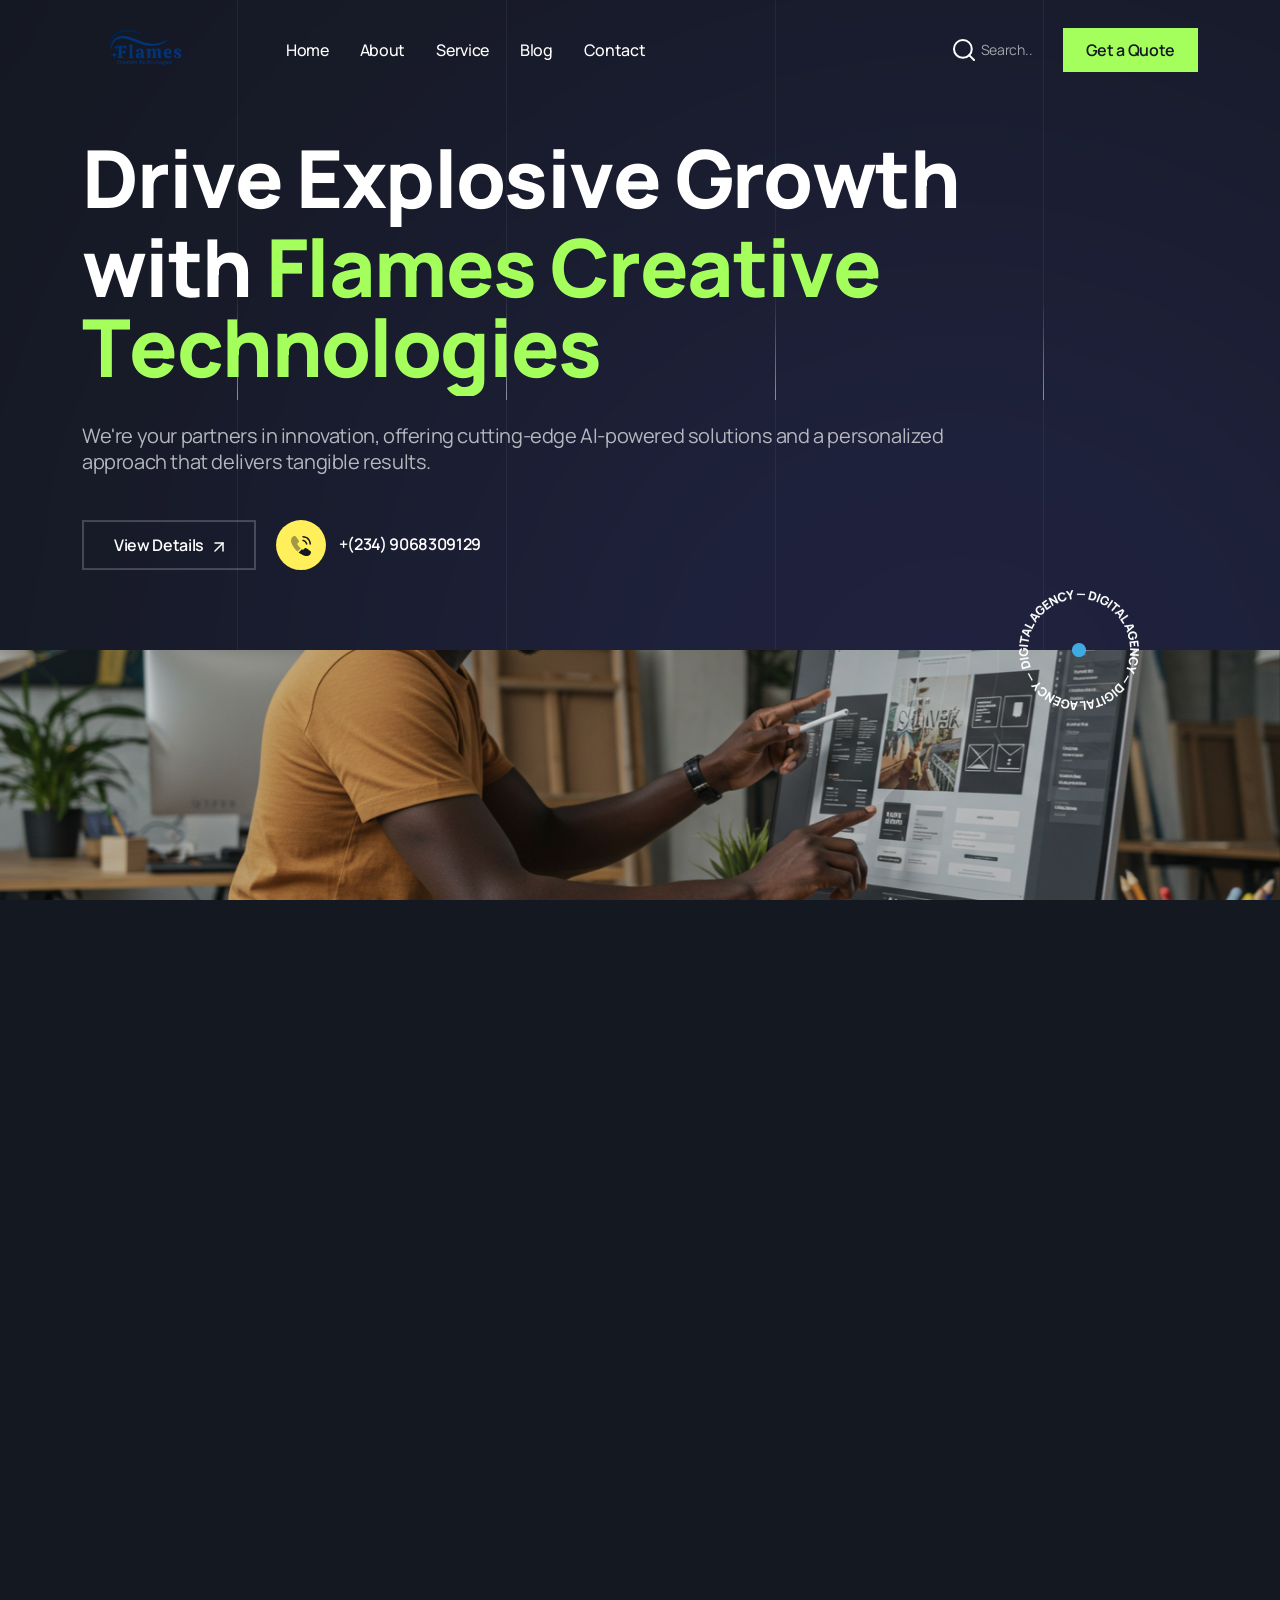
==== commit 5a98b77d: "mainm" ====
--- a/tryesy/index.html
+++ b/tryesy/index.html
@@ -1545,4 +1545,4 @@
 
 </body>
 
-</html>            +</html>
